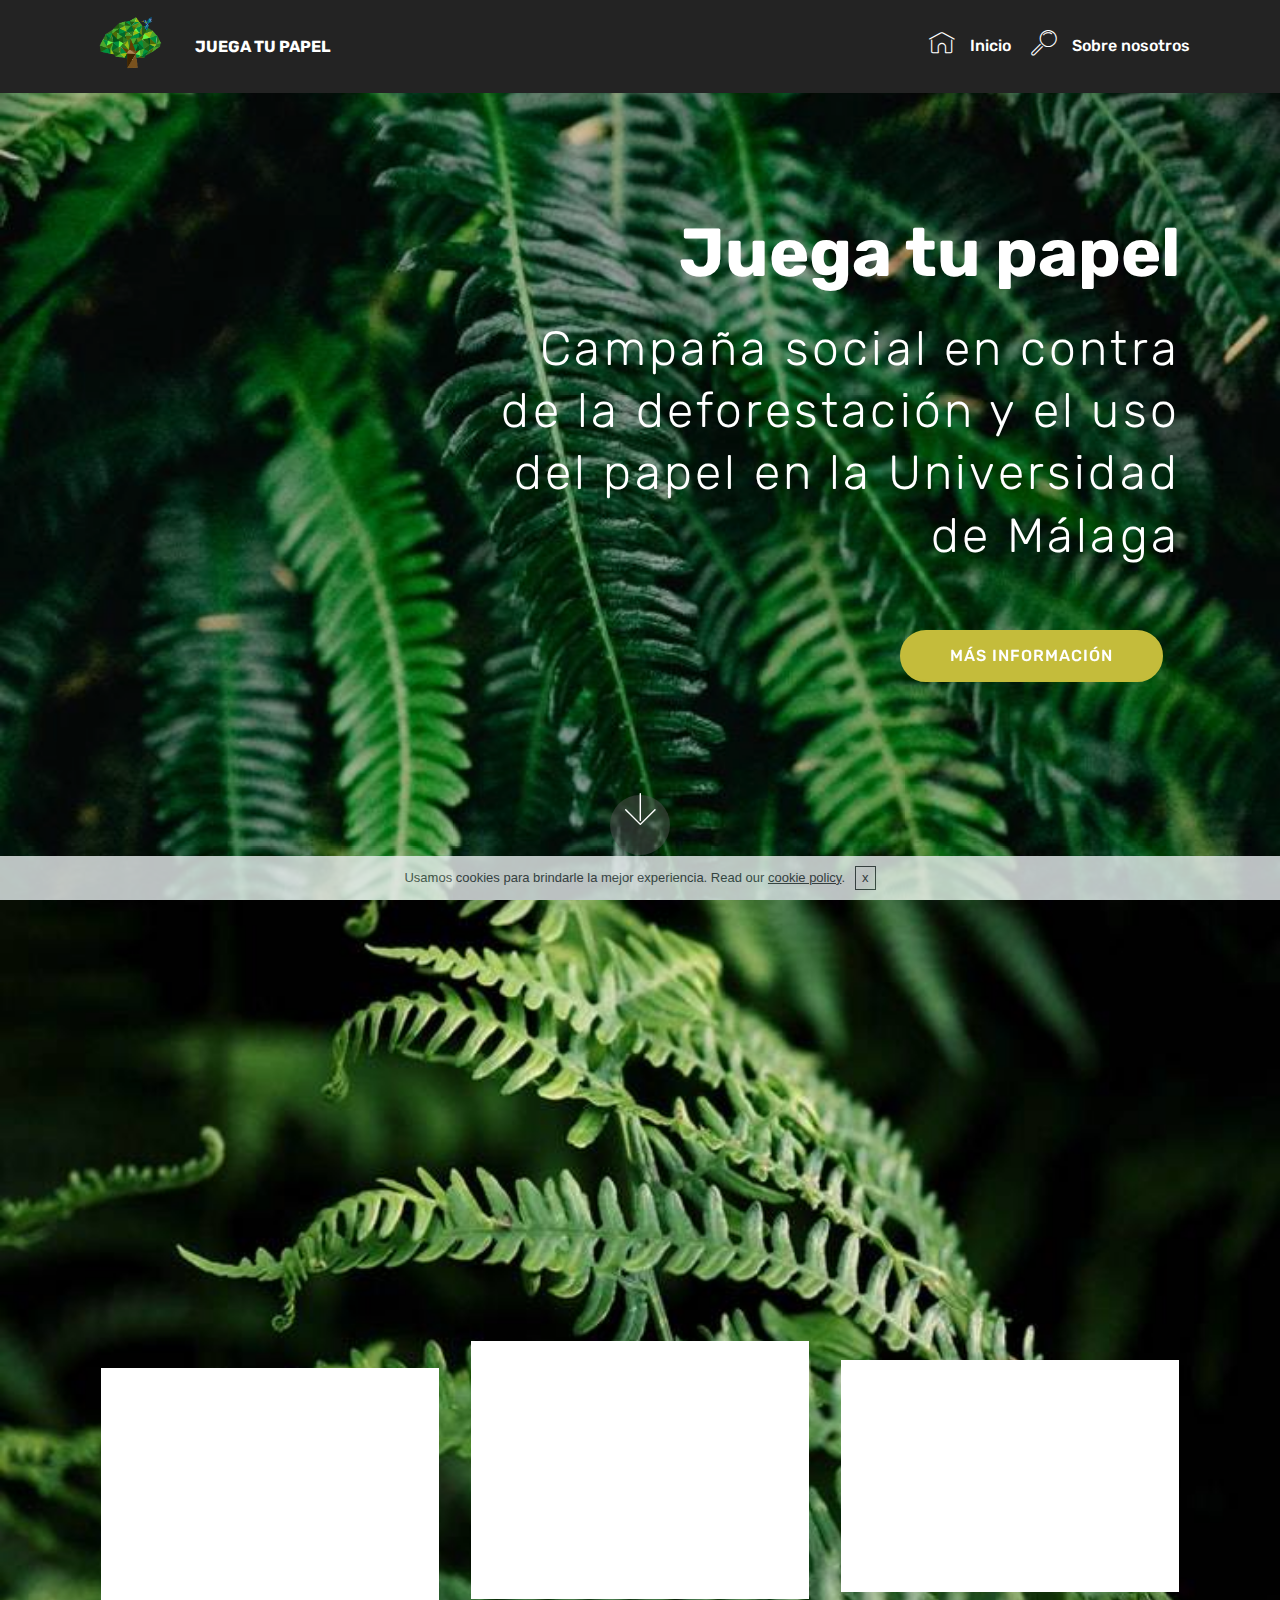
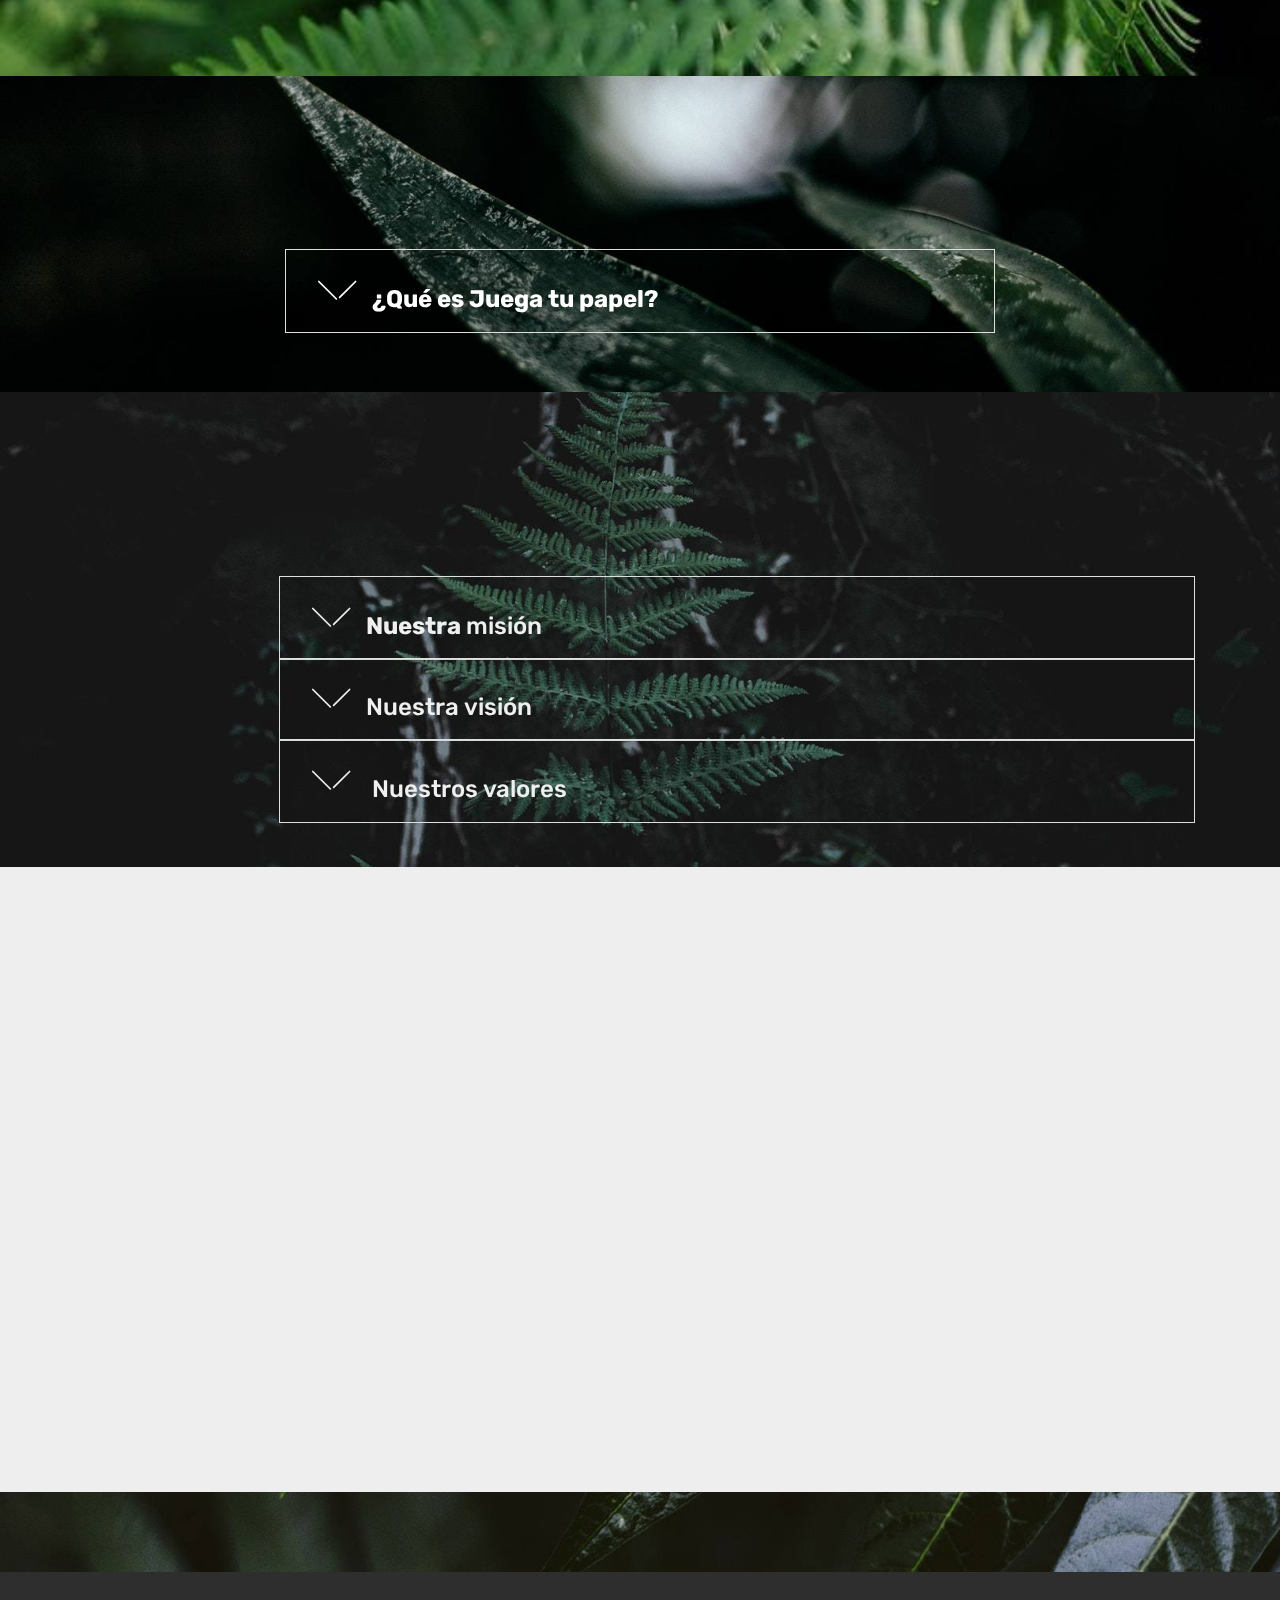
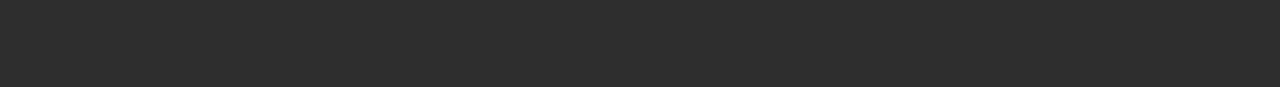
==== juegatupapel.html @ b069595f "create github pages" ====
<!DOCTYPE html>
<html >
<head>
  <!-- Site made with Mobirise Website Builder v4.5.1, https://mobirise.com -->
  <meta charset="UTF-8">
  <meta http-equiv="X-UA-Compatible" content="IE=edge">
  <meta name="generator" content="Mobirise v4.5.1, mobirise.com">
  <meta name="viewport" content="width=device-width, initial-scale=1, minimum-scale=1">
  <meta name="description" content="La organización “Juega tu papel” está compuesta por seis alumnos de la Universidad de Málaga (Irene Jurado, Catalina Fanjul, Eugenia Hernández, María Cuevas, Laura Gutiérrez y Diego Artiles). El tema nace de la investigación realizada sobre el uso del papel que existe en España y cuál es el impacto ambiental que genera en la deforestación. Nuestra campaña busca que todos los alumnos y personal docente e investigadores de la Universidad de Málaga, tenga una concienciación sobre la deforestación y el uso del papel de una manera más responsable. ">
  <title>juegatupapel.es</title>
  <link rel="stylesheet" href="assets/web/assets/mobirise-icons/mobirise-icons.css">
  <link rel="stylesheet" href="assets/tether/tether.min.css">
  <link rel="stylesheet" href="assets/soundcloud-plugin/style.css">
  <link rel="stylesheet" href="assets/bootstrap/css/bootstrap.min.css">
  <link rel="stylesheet" href="assets/bootstrap/css/bootstrap-grid.min.css">
  <link rel="stylesheet" href="assets/bootstrap/css/bootstrap-reboot.min.css">
  <link rel="stylesheet" href="assets/socicon/css/styles.css">
  <link rel="stylesheet" href="assets/animatecss/animate.min.css">
  <link rel="stylesheet" href="assets/dropdown/css/style.css">
  <link rel="stylesheet" href="https://netdna.bootstrapcdn.com/font-awesome/4.0.3/css/font-awesome.css">
  <link rel="stylesheet" href="assets/social-feed-plugin/jquery.socialfeed.css">
  <link rel="stylesheet" href="assets/social-feed-plugin/style.css">
  <link rel="stylesheet" href="assets/theme/css/style.css">
  <link rel="stylesheet" href="assets/mobirise/css/mbr-additional.css" type="text/css">
  
  
  
</head>
<body>

<!-- Google Analytics -->
<!-- Global site tag (gtag.js) - Google Analytics -->
<script async src="https://www.googletagmanager.com/gtag/js?id=UA-108739992-1"></script>
<script>
  window.dataLayer = window.dataLayer || [];
  function gtag(){dataLayer.push(arguments);}
  gtag('js', new Date());

  gtag('config', 'UA-108739992-1');
</script>
<!-- /Google Analytics -->


<section class="menu cid-qzfeSNpDKA" once="menu" id="menu1-n" data-rv-view="596">

    

    <nav class="navbar navbar-expand beta-menu navbar-dropdown align-items-center navbar-toggleable-sm">
        <button class="navbar-toggler navbar-toggler-right" type="button" data-toggle="collapse" data-target="#navbarSupportedContent" aria-controls="navbarSupportedContent" aria-expanded="false" aria-label="Toggle navigation">
            <div class="hamburger">
                <span></span>
                <span></span>
                <span></span>
                <span></span>
            </div>
        </button>
        <div class="menu-logo">
            <div class="navbar-brand">
                <span class="navbar-logo">
                    <a href="http://www.juegatupapel.es">
                         <img src="assets/images/campaa-arbol-3web-copia-5555x4166.png" alt="Juega tu papel" title="LOGOJUEGATUPAPLE" media-simple="true" style="height: 4.8rem;">
                    </a>
                </span>
                <span class="navbar-caption-wrap"><a class="navbar-caption text-white display-4" href="juegatupapel.html#header10-j">JUEGA TU PAPEL</a></span>
            </div>
        </div>
        <div class="collapse navbar-collapse" id="navbarSupportedContent">
            <ul class="navbar-nav nav-dropdown nav-right" data-app-modern-menu="true"><li class="nav-item">
                    <a class="nav-link link text-white display-4" href="index.html#header10-j">
                        <span class="mbri-home mbr-iconfont mbr-iconfont-btn"></span>
                        Inicio</a>
                </li>
                <li class="nav-item">
                    <a class="nav-link link text-white display-4" href="index.html#features18-o">
                        <span class="mbri-search mbr-iconfont mbr-iconfont-btn"></span>&nbsp;Sobre nosotros</a>
                </li></ul>
            
        </div>
    </nav>
</section>

<section class="engine"><a href="https://mobirise.co/i">build your own website</a></section><section class="header10 cid-qzf8g16WIF mbr-fullscreen mbr-parallax-background" id="header10-j" data-rv-view="593">

    

    <div class="mbr-overlay" style="opacity: 0.2; background-color: rgb(0, 0, 0);">
    </div>

    <div class="container">
        <div class="media-container-column mbr-white col-lg-8 col-md-10 ml-auto">
            <h1 class="mbr-section-title align-right mbr-bold pb-3 mbr-fonts-style display-1">
                Juega tu papel</h1>
            <h3 class="mbr-section-subtitle align-right mbr-light pb-3 mbr-fonts-style display-2">Campaña social en contra de la deforestación y el uso del papel en la Universidad de Málaga</h3>
            <p class="mbr-text align-right pb-3 mbr-fonts-style display-5"></p>
            <div class="mbr-section-btn align-right"><a class="btn btn-md btn-primary display-4" href="juegatupapel.html#features18-o">MÁS INFORMACIÓN</a></div>
        </div>
    </div>

    <div class="mbr-arrow hidden-sm-down" aria-hidden="true">
        <a href="#next">
            <i class="mbri-down mbr-iconfont"></i>
        </a>
    </div>
</section>

<section class="features18 popup-btn-cards cid-qzfjo5IA28" id="features18-o" data-rv-view="598">

    

    
    <div class="container">
        <h2 class="mbr-section-title pb-3 align-center mbr-fonts-style display-2"><strong>
            Sobre nosotros</strong></h2>
        <h3 class="mbr-section-subtitle display-5 align-center mbr-fonts-style mbr-light"><strong>
            Queremos que nos conozcas</strong></h3>
        <div class="media-container-row pt-5 ">
            <div class="card p-3 col-12 col-md-6 col-lg-4">
                <div class="card-wrapper ">
                    <div class="card-img">
                        <div class="mbr-overlay"></div>
                        <div class="mbr-section-btn text-center"><a href="index.html#toggle1-z" class="btn btn-primary display-4">
                                Juega tu papel</a></div>
                        <img src="assets/images/textura-rugosa2-1333x1000.jpg" alt="Mobirise" title="" media-simple="true">
                    </div>
                    <div class="card-box">
                        <h4 class="card-title mbr-fonts-style display-7"><strong>
                            Sobre nosotros</strong></h4>
                        <p class="mbr-text mbr-fonts-style align-left display-7">&nbsp;El tema nace de la investigación realizada sobre el uso del papel que existe en España y cuál es el impacto ambiental que genera en la deforestación.
                        </p>
                    </div>
                </div>
            </div>
            <div class="card p-3 col-12 col-md-6 col-lg-4">
                <div class="card-wrapper">
                    <div class="card-img">
                        <div class="mbr-overlay"></div>
                        <div class="mbr-section-btn text-center"><a href="index.html#accordion2-y" class="btn btn-primary display-4">
                                NUESTRA<br>MISIÓN, VISION Y VALORES<br></a></div>
                        <img src="assets/images/28933259-textura-de-la-corteza-de-rbol-muerto-foto-de-archivo-1300x870.jpg" alt="Mobirise" title="" media-simple="true">
                    </div>
                    <div class="card-box">
                        <h4 class="card-title mbr-fonts-style display-7"><strong>Identidad corporativa</strong></h4>
                        <p class="mbr-text mbr-fonts-style display-7">
                           Nuestros objetivo es concienciar sobre un uso responsable del papel. Dando a conocer en la Universidad de Málaga, la deforestación que existe en el mundo y cuál es el impacto ambiental que genera.<br></p>
                    </div>
                </div>
            </div>

            <div class="card p-3 col-12 col-md-6 col-lg-4">
                <div class="card-wrapper">
                    <div class="card-img">
                        <div class="mbr-overlay"></div>
                        <div class="mbr-section-btn text-center"><a href="index.html#form1-r" class="btn btn-primary display-4">TU TAMBIÉN PUEDES AYUDARNOS</a></div>
                        <img src="assets/images/textura-rugosa3-3006x2180.jpg" alt="Mobirise" title="" media-simple="true">
                    </div>
                    <div class="card-box">
                        <h4 class="card-title mbr-fonts-style display-7"><strong>
                            Contacto</strong></h4>
                        <p class="mbr-text mbr-fonts-style display-7">
                            Puedes ayudarnos, rellenando el formulario y planteándonos sus sugerencias. <br>¡Entre todos, podemos conseguir un mundo más sostenible!</p>
                    </div>
                </div>
            </div>

            
        </div>
    </div>
</section>

<section class="toggle1 cid-qzfAFEqA02" id="toggle1-z" data-rv-view="601">

    

    
        <div class="container">
            <div class="media-container-row">
                <div class="col-12 col-md-8">
                    <div class="section-head text-center space30">
                       <h2 class="mbr-section-title pb-5 mbr-fonts-style display-2"><strong>Sobre nosotros</strong></h2>
                    </div>
                    <div class="clearfix"></div>
                    <div id="bootstrap-toggle" class="toggle-panel accordionStyles tab-content">
                        <div class="card">
                            <div class="card-header" role="tab" id="headingOne">
                                <a role="button" class="collapsed panel-title text-black" data-toggle="collapse" data-parent="#accordion" data-core="" href="#collapse1_4" aria-expanded="false" aria-controls="collapse1">
                                    <h4 class="mbr-fonts-style display-5">
                                        <span class="sign mbr-iconfont mbri-arrow-down inactive"></span><strong>¿Qué es Juega tu papel?</strong></h4>
                                </a>
                            </div>
                            <div id="collapse1_4" class="panel-collapse noScroll collapse" role="tabpanel" aria-labelledby="headingOne">
                                <div class="panel-body p-4">
                                    <p class="mbr-fonts-style panel-text display-7"><strong>Para hablar de un uso responsable del papel, hay que tener en cuenta cuántos son los números de árboles que son deforestados, no solo en España, sino en todo el mundo. Según un artículo de Greenpeace, España se sitúa en el sexto puesto del uso de papel de la Unión Europea, con un total de 132 fábricas de papel y 15 de celulosa. En España se consume una media de 5.858.000 m3 de madera, un total de 1.894.000 toneladas de papel, lo que supuso en ese año un aumento del 8,9% del consumo, respecto al año anterior. La materia prima proviene el 17% de bosques vírgenes, el 54% de bosques secundarios y el 29 % de plantaciones forestales. &nbsp;</strong><br><br><strong>La organización “Juega tu papel” está compuesta por seis alumnos de la Universidad de Málaga. El tema nace de la investigación realizada sobre el uso del papel que existe en España y cuál es el impacto ambiental que genera en la deforestación. Nuestra campaña busca que todos los alumnos y personal docente e investigadores de la Universidad de Málaga, tenga una concienciación sobre la deforestación y el uso del papel de una manera más responsable.</strong><br> </p>
                                </div>
                            </div>
                        </div>
                        
                        
                        
                        
                        
                    </div>
                </div>
            </div>
        </div>
</section>

<section class="accordion2 cid-qzfxpFrn7O" id="accordion2-y" data-rv-view="604">

    


    
    <div class="container">
        <div class="media-container-row pt-5">
            <div class="accordion-content">
                <h2 class="mbr-section-title align-center pb-3 mbr-fonts-style display-2">
                        <strong><a href="index.html#features18-o" class="text-white">Identidad corporativa</a></strong></h2>
                
                <div id="bootstrap-accordion_5" class="panel-group accordionStyles accordion pt-5 mt-3" role="tablist" aria-multiselectable="true">
                        <div class="card">
                            <div class="card-header" role="tab" id="headingOne">
                                <a role="button" class="collapsed panel-title text-black" data-toggle="collapse" data-parent="#bootstrap-accordion_5" data-core="" href="#collapse1_5" aria-expanded="false" aria-controls="collapse1">
                                    <h4 class="mbr-fonts-style display-5">
                                        <span class="sign mbr-iconfont mbri-arrow-down inactive"></span><strong>Nuestra </strong>misión</h4>
                                </a>
                            </div>
                            <div id="collapse1_5" class="panel-collapse noScroll collapse" role="tabpanel" aria-labelledby="headingOne">
                                <div class="panel-body p-4">
                                    <p class="mbr-fonts-style panel-text display-7"><strong>
                                       Nuestra misión dar a conocer en la Universidad de Málaga cuál es el impacto ambiental que genera un uso irresponsable del papel.</strong></p>
                                </div>
                            </div>
                        </div>
                
                        <div class="card">
                            <div class="card-header" role="tab" id="headingTwo">
                                <a role="button" class="collapsed panel-title text-black" data-toggle="collapse" data-parent="#bootstrap-accordion_5" data-core="" href="#collapse2_5" aria-expanded="false" aria-controls="collapse2">
                                    <h4 class="mbr-fonts-style mbr-fonts-style display-5">
                                        <span class="sign mbr-iconfont mbri-arrow-down inactive"></span>Nuestra visión</h4>
                                </a>
                                
                            </div>
                            <div id="collapse2_5" class="panel-collapse noScroll collapse" role="tabpanel" aria-labelledby="headingTwo">
                                <div class="panel-body p-4">
                                    <p class="mbr-fonts-style panel-text display-7"></p>
                                </div>
                            </div>
                        </div>
                
                        <div class="card">
                            <div class="card-header" role="tab" id="headingThree">
                                <a role="button" class="collapsed panel-title text-black" data-toggle="collapse" data-parent="#bootstrap-accordion_5" data-core="" href="#collapse3_5" aria-expanded="false" aria-controls="collapse3">
                                    <h4 class="mbr-fonts-style display-5">
                                        <span class="sign mbr-iconfont mbri-arrow-down inactive"></span> Nuestros valores</h4>
                                </a>
                            </div>
                            <div id="collapse3_5" class="panel-collapse noScroll collapse" role="tabpanel" aria-labelledby="headingThree">
                                <div class="panel-body p-4">
                                    <p class="mbr-fonts-style panel-text display-7">* Responsabilidad social<br>* Constancia<br>* Dedicación<br>* Compañerismo<br><br></p>
                                </div>
                            </div>
                        </div>
                
                        
                
                        
                
                        
                </div>
            </div>
            <div class="mbr-figure" style="width: 20%;">
                    <img src="assets/images/nada-5555x4166.png" alt="Mobirise" title="" media-simple="true">
            </div>
        </div>
    </div>
</section>

<section class="mbr-section form1 cid-qzfspAYK10 mbr-parallax-background" id="form1-r" data-rv-view="607">

    

    
    <div class="container">
        <div class="row justify-content-center">
            <div class="title col-12 col-lg-8">
                <h2 class="mbr-section-title align-center pb-3 mbr-fonts-style display-2"><strong>Formulario de contacto</strong></h2>
                <h3 class="mbr-section-subtitle align-center mbr-light pb-3 mbr-fonts-style display-5">¡ Nos interesa tu opinión !</h3>
            </div>
        </div>
    </div>
    <div class="container">
        <div class="row justify-content-center">
            <div class="media-container-column col-lg-8" data-form-type="formoid">
                    <div data-form-alert="" hidden="">¡ Gracias por hacer de este, un mundo mejor !</div>
            
                    <form class="mbr-form" action="https://mobirise.com/" method="post" data-form-title="Mobirise Form"><input type="hidden" data-form-email="true" value="C61wtGQykdRAenaC2F31HR5hlunZN2y2g2YhI5rvqsF5OcjwZI4yY1P8KN4jZIiZi0+KXLPW0uCCTeKYkm/1NxS9x9u/OLIkbRYzzD7kLrkQzm7hj6cPjjPeLPVv6iPu">
                        <div class="row row-sm-offset">
                            <div class="col-md-4 multi-horizontal" data-for="name">
                                <div class="form-group">
                                    <label class="form-control-label mbr-fonts-style display-7" for="name-form1-r">Nombre y apeliidos</label>
                                    <input type="text" class="form-control" name="name" data-form-field="Name" required="" id="name-form1-r">
                                </div>
                            </div>
                            <div class="col-md-4 multi-horizontal" data-for="email">
                                <div class="form-group">
                                    <label class="form-control-label mbr-fonts-style display-7" for="email-form1-r">Email</label>
                                    <input type="email" class="form-control" name="email" data-form-field="Email" required="" id="email-form1-r">
                                </div>
                            </div>
                            <div class="col-md-4 multi-horizontal" data-for="phone">
                                <div class="form-group">
                                    <label class="form-control-label mbr-fonts-style display-7" for="phone-form1-r">Teléfono</label>
                                    <input type="tel" class="form-control" name="phone" data-form-field="Phone" id="phone-form1-r">
                                </div>
                            </div>
                        </div>
                        <div class="form-group" data-for="message">
                            <label class="form-control-label mbr-fonts-style display-7" for="message-form1-r">Cuéntanos el motivo</label>
                            <textarea type="text" class="form-control" name="message" rows="7" data-form-field="Message" id="message-form1-r"></textarea>
                        </div>
            
                        <span class="input-group-btn">
                            <button href="" type="submit" class="btn btn-primary btn-form display-4">SEND FORM</button>
                        </span>
                    </form>
            </div>
        </div>
    </div>
</section>

<section class="mbr-social-feed loading" id="feed-1b" data-facebook="" data-twitter="juega_tupapel" data-google="" data-posts="3" data-youtube="" data-rv-view="512" style="background-image: url(assets/images/mbr-5-1620x1080.jpg); padding-top: 40px; padding-bottom: 40px;">
    
    <img class="social-feed-container-loading" alt="" src="assets/images/loading.svg">
    <div class="social-feed-container">
    </div>
</section>

<section once="" class="cid-qCykEDjeM5" id="footer7-1c" data-rv-view="610">

    

    

    <div class="container">
        <div class="media-container-row align-center mbr-white">
            
            <div class="row social-row">
                <div class="social-list align-right pb-2">
                    
                    
                    
                    
                    
                    
                <div class="soc-item">
                        <a href="https://twitter.com/juega_tupapel" target="_blank">
                            <span class="mbr-iconfont mbr-iconfont-social socicon-twitter socicon" media-simple="true"></span>
                        </a>
                    </div><div class="soc-item">
                        <a href="https://www.facebook.com/Juega-tu-papel-1725590517515945/?ref=bookmarks" target="_blank">
                            <span class="mbr-iconfont mbr-iconfont-social socicon-facebook socicon" media-simple="true"></span>
                        </a>
                    </div><div class="soc-item">
                        <a href="https://www.youtube.com/channel/UCe6RvH2XJ4v18eHfkCSSA6A/about?view_as=subscriber" target="_blank">
                            <span class="mbr-iconfont mbr-iconfont-social socicon-youtube socicon" media-simple="true"></span>
                        </a>
                    </div><div class="soc-item">
                        <a href="https://instagram.com/juegatupapel" target="_blank">
                            <span class="mbr-iconfont mbr-iconfont-social socicon-instagram socicon" media-simple="true"></span>
                        </a>
                    </div><div class="soc-item">
                        <a href="https://plus.google.com/u/2/101848965188028318322" target="_blank">
                            <span class="mbr-iconfont mbr-iconfont-social socicon-googleplus socicon" media-simple="true"></span>
                        </a>
                    </div></div>
            </div>
            <div class="row row-copirayt">
                <p class="mbr-text mb-0 mbr-fonts-style mbr-white align-center display-7">© Copyright 2017 Juega tu papel - All Rights Reserved</p>
            </div>
        </div>
    </div>
</section>


  <script src="assets/web/assets/jquery/jquery.min.js"></script>
  <script src="assets/popper/popper.min.js"></script>
  <script src="assets/tether/tether.min.js"></script>
  <script src="assets/bootstrap/js/bootstrap.min.js"></script>
  <script src="assets/cookies-alert-plugin/cookies-alert-core.js"></script>
  <script src="assets/cookies-alert-plugin/cookies-alert-script.js"></script>
  <script src="assets/smoothscroll/smooth-scroll.js"></script>
  <script src="assets/viewportchecker/jquery.viewportchecker.js"></script>
  <script src="assets/dropdown/js/script.min.js"></script>
  <script src="assets/touchswipe/jquery.touch-swipe.min.js"></script>
  <script src="assets/parallax/jarallax.min.js"></script>
  <script src="assets/social-feed-plugin/codebird.min.js"></script>
  <script src="assets/social-feed-plugin/moment.js"></script>
  <script src="assets/social-feed-plugin/en-gb.js"></script>
  <script src="assets/social-feed-plugin/doT.js"></script>
  <script src="assets/social-feed-plugin/jquery.socialfeed.js"></script>
  <script src="assets/social-feed-plugin/main.js"></script>
  <script src="assets/theme/js/script.js"></script>
  <script src="assets/formoid/formoid.min.js"></script>
  
  
 <div id="scrollToTop" class="scrollToTop mbr-arrow-up"><a style="text-align: center;"><i></i></a></div>
    <input name="animation" type="hidden">
  <input name="cookieData" type="hidden" data-cookie-text="Usamos cookies para brindarle la mejor experiencia. Read our <a href='privacy.html'>cookie policy</a>.">
  </body>
</html>
---- assets/web/assets/mobirise-icons/mobirise-icons.css ----
@font-face {
  font-family: 'MobiriseIcons';
  src:  url('mobirise-icons.eot?spat4u');
  src:  url('mobirise-icons.eot?spat4u#iefix') format('embedded-opentype'),
    url('mobirise-icons.ttf?spat4u') format('truetype'),
    url('mobirise-icons.woff?spat4u') format('woff'),
    url('mobirise-icons.svg?spat4u#MobiriseIcons') format('svg');
  font-weight: normal;
  font-style: normal;
}

[class^="mbri-"], [class*=" mbri-"] {
  /* use !important to prevent issues with browser extensions that change fonts */
  font-family: MobiriseIcons !important;
  speak: none;
  font-style: normal;
  font-weight: normal;
  font-variant: normal;
  text-transform: none;
  line-height: 1;

  /* Better Font Rendering =========== */
  -webkit-font-smoothing: antialiased;
  -moz-osx-font-smoothing: grayscale;
}

.mbri-add-submenu:before {
  content: "\e900";
}
.mbri-alert:before {
  content: "\e901";
}
.mbri-align-center:before {
  content: "\e902";
}
.mbri-align-justify:before {
  content: "\e903";
}
.mbri-align-left:before {
  content: "\e904";
}
.mbri-align-right:before {
  content: "\e905";
}
.mbri-android:before {
  content: "\e906";
}
.mbri-apple:before {
  content: "\e907";
}
.mbri-arrow-down:before {
  content: "\e908";
}
.mbri-arrow-next:before {
  content: "\e909";
}
.mbri-arrow-prev:before {
  content: "\e90a";
}
.mbri-arrow-up:before {
  content: "\e90b";
}
.mbri-bold:before {
  content: "\e90c";
}
.mbri-bookmark:before {
  content: "\e90d";
}
.mbri-bootstrap:before {
  content: "\e90e";
}
.mbri-briefcase:before {
  content: "\e90f";
}
.mbri-browse:before {
  content: "\e910";
}
.mbri-bulleted-list:before {
  content: "\e911";
}
.mbri-calendar:before {
  content: "\e912";
}
.mbri-camera:before {
  content: "\e913";
}
.mbri-cart-add:before {
  content: "\e914";
}
.mbri-cart-full:before {
  content: "\e915";
}
.mbri-cash:before {
  content: "\e916";
}
.mbri-change-style:before {
  content: "\e917";
}
.mbri-chat:before {
  content: "\e918";
}
.mbri-clock:before {
  content: "\e919";
}
.mbri-close:before {
  content: "\e91a";
}
.mbri-cloud:before {
  content: "\e91b";
}
.mbri-code:before {
  content: "\e91c";
}
.mbri-contact-form:before {
  content: "\e91d";
}
.mbri-credit-card:before {
  content: "\e91e";
}
.mbri-cursor-click:before {
  content: "\e91f";
}
.mbri-cust-feedback:before {
  content: "\e920";
}
.mbri-database:before {
  content: "\e921";
}
.mbri-delivery:before {
  content: "\e922";
}
.mbri-desktop:before {
  content: "\e923";
}
.mbri-devices:before {
  content: "\e924";
}
.mbri-down:before {
  content: "\e925";
}
.mbri-download:before {
  content: "\e989";
}
.mbri-drag-n-drop:before {
  content: "\e927";
}
.mbri-drag-n-drop2:before {
  content: "\e928";
}
.mbri-edit:before {
  content: "\e929";
}
.mbri-edit2:before {
  content: "\e92a";
}
.mbri-error:before {
  content: "\e92b";
}
.mbri-extension:before {
  content: "\e92c";
}
.mbri-features:before {
  content: "\e92d";
}
.mbri-file:before {
  content: "\e92e";
}
.mbri-flag:before {
  content: "\e92f";
}
.mbri-folder:before {
  content: "\e930";
}
.mbri-gift:before {
  content: "\e931";
}
.mbri-github:before {
  content: "\e932";
}
.mbri-globe:before {
  content: "\e933";
}
.mbri-globe-2:before {
  content: "\e934";
}
.mbri-growing-chart:before {
  content: "\e935";
}
.mbri-hearth:before {
  content: "\e936";
}
.mbri-help:before {
  content: "\e937";
}
.mbri-home:before {
  content: "\e938";
}
.mbri-hot-cup:before {
  content: "\e939";
}
.mbri-idea:before {
  content: "\e93a";
}
.mbri-image-gallery:before {
  content: "\e93b";
}
.mbri-image-slider:before {
  content: "\e93c";
}
.mbri-info:before {
  content: "\e93d";
}
.mbri-italic:before {
  content: "\e93e";
}
.mbri-key:before {
  content: "\e93f";
}
.mbri-laptop:before {
  content: "\e940";
}
.mbri-layers:before {
  content: "\e941";
}
.mbri-left-right:before {
  content: "\e942";
}
.mbri-left:before {
  content: "\e943";
}
.mbri-letter:before {
  content: "\e944";
}
.mbri-like:before {
  content: "\e945";
}
.mbri-link:before {
  content: "\e946";
}
.mbri-lock:before {
  content: "\e947";
}
.mbri-login:before {
  content: "\e948";
}
.mbri-logout:before {
  content: "\e949";
}
.mbri-magic-stick:before {
  content: "\e94a";
}
.mbri-map-pin:before {
  content: "\e94b";
}
.mbri-menu:before {
  content: "\e94c";
}
.mbri-mobile:before {
  content: "\e94d";
}
.mbri-mobile2:before {
  content: "\e94e";
}
.mbri-mobirise:before {
  content: "\e94f";
}
.mbri-more-horizontal:before {
  content: "\e950";
}
.mbri-more-vertical:before {
  content: "\e951";
}
.mbri-music:before {
  content: "\e952";
}
.mbri-new-file:before {
  content: "\e953";
}
.mbri-numbered-list:before {
  content: "\e954";
}
.mbri-opened-folder:before {
  content: "\e955";
}
.mbri-pages:before {
  content: "\e956";
}
.mbri-paper-plane:before {
  content: "\e957";
}
.mbri-paperclip:before {
  content: "\e958";
}
.mbri-photo:before {
  content: "\e959";
}
.mbri-photos:before {
  content: "\e95a";
}
.mbri-pin:before {
  content: "\e95b";
}
.mbri-play:before {
  content: "\e95c";
}
.mbri-plus:before {
  content: "\e95d";
}
.mbri-preview:before {
  content: "\e95e";
}
.mbri-print:before {
  content: "\e95f";
}
.mbri-protect:before {
  content: "\e960";
}
.mbri-question:before {
  content: "\e961";
}
.mbri-quote-left:before {
  content: "\e962";
}
.mbri-quote-right:before {
  content: "\e963";
}
.mbri-refresh:before {
  content: "\e964";
}
.mbri-responsive:before {
  content: "\e965";
}
.mbri-right:before {
  content: "\e966";
}
.mbri-rocket:before {
  content: "\e967";
}
.mbri-sad-face:before {
  content: "\e968";
}
.mbri-sale:before {
  content: "\e969";
}
.mbri-save:before {
  content: "\e96a";
}
.mbri-search:before {
  content: "\e96b";
}
.mbri-setting:before {
  content: "\e96c";
}
.mbri-setting2:before {
  content: "\e96d";
}
.mbri-setting3:before {
  content: "\e96e";
}
.mbri-share:before {
  content: "\e96f";
}
.mbri-shopping-bag:before {
  content: "\e970";
}
.mbri-shopping-basket:before {
  content: "\e971";
}
.mbri-shopping-cart:before {
  content: "\e972";
}
.mbri-sites:before {
  content: "\e973";
}
.mbri-smile-face:before {
  content: "\e974";
}
.mbri-speed:before {
  content: "\e975";
}
.mbri-star:before {
  content: "\e976";
}
.mbri-success:before {
  content: "\e977";
}
.mbri-sun:before {
  content: "\e978";
}
.mbri-sun2:before {
  content: "\e979";
}
.mbri-tablet:before {
  content: "\e97a";
}
.mbri-tablet-vertical:before {
  content: "\e97b";
}
.mbri-target:before {
  content: "\e97c";
}
.mbri-timer:before {
  content: "\e97d";
}
.mbri-to-ftp:before {
  content: "\e97e";
}
.mbri-to-local-drive:before {
  content: "\e97f";
}
.mbri-touch-swipe:before {
  content: "\e980";
}
.mbri-touch:before {
  content: "\e981";
}
.mbri-trash:before {
  content: "\e982";
}
.mbri-underline:before {
  content: "\e983";
}
.mbri-unlink:before {
  content: "\e984";
}
.mbri-unlock:before {
  content: "\e985";
}
.mbri-up-down:before {
  content: "\e986";
}
.mbri-up:before {
  content: "\e987";
}
.mbri-update:before {
  content: "\e988";
}
.mbri-upload:before {
 content: "\e926"; 
}
.mbri-user:before {
  content: "\e98a";
}
.mbri-user2:before {
  content: "\e98b";
}
.mbri-users:before {
  content: "\e98c";
}
.mbri-video:before {
  content: "\e98d";
}
.mbri-video-play:before {
  content: "\e98e";
}
.mbri-watch:before {
  content: "\e98f";
}
.mbri-website-theme:before {
  content: "\e990";
}
.mbri-wifi:before {
  content: "\e991";
}
.mbri-windows:before {
  content: "\e992";
}
.mbri-zoom-out:before {
  content: "\e993";
}
.mbri-redo:before {
  content: "\e994";
}
.mbri-undo:before {
  content: "\e995";
}
---- assets/soundcloud-plugin/style.css ----
.addons-container {
  position: relative;
  margin-left: auto;
  margin-right: auto;
  padding-right: 15px;
  padding-left: 15px; }
  @media (min-width: 576px) {
    .addons-container {
      padding-right: 15px;
      padding-left: 15px; } }
  @media (min-width: 768px) {
    .addons-container {
      padding-right: 15px;
      padding-left: 15px; } }
  @media (min-width: 992px) {
    .addons-container {
      padding-right: 15px;
      padding-left: 15px; } }
  @media (min-width: 1200px) {
    .addons-container {
      padding-right: 15px;
      padding-left: 15px; } }
  @media (min-width: 576px) {
    .addons-container {
      width: 540px;
      max-width: 100%; } }
  @media (min-width: 768px) {
    .addons-container {
      width: 720px;
      max-width: 100%; } }
  @media (min-width: 992px) {
    .addons-container {
      width: 960px;
      max-width: 100%; } }
  @media (min-width: 1200px) {
    .addons-container {
      width: 1140px;
      max-width: 100%; } }

.addons-container-inner{
    position: relative;
    width: 100%;
    min-height: 1px;
    padding-right: 15px;
    padding-left: 15px;
}
@media (min-width: 567px) {
    .addons-container-inner{
        -ms-flex: 0 0 66.666667%;
        flex: 0 0 66.666667%;
        max-width: 66.666667%;
    }
}
.addons-row{
    display: flex;
    justify-content:center;
}
---- assets/socicon/css/styles.css ----
@charset "UTF-8";

@font-face {
  font-family: "socicon";
  src:url("../fonts/socicon.eot");
  src:url("../fonts/socicon.eot?#iefix") format("embedded-opentype"),
    url("../fonts/socicon.woff") format("woff"),
    url("../fonts/socicon.ttf") format("truetype"),
    url("../fonts/socicon.svg#socicon") format("svg");
  font-weight: normal;
  font-style: normal;

}

[data-icon]:before {
  font-family: "socicon" !important;
  content: attr(data-icon);
  font-style: normal !important;
  font-weight: normal !important;
  font-variant: normal !important;
  text-transform: none !important;
  speak: none;
  line-height: 1;
  -webkit-font-smoothing: antialiased;
  -moz-osx-font-smoothing: grayscale;
}

[class^="socicon-"]:before,
[class*=" socicon-"]:before {
  font-family: "socicon" !important;
  font-style: normal !important;
  font-weight: normal !important;
  font-variant: normal !important;
  text-transform: none !important;
  speak: none;
  line-height: 1;
  -webkit-font-smoothing: antialiased;
  -moz-osx-font-smoothing: grayscale;
}

.socicon-modelmayhem:before {
  content: "\e000";
}
.socicon-mixcloud:before {
  content: "\e001";
}
.socicon-drupal:before {
  content: "\e002";
}
.socicon-swarm:before {
  content: "\e003";
}
.socicon-istock:before {
  content: "\e004";
}
.socicon-yammer:before {
  content: "\e005";
}
.socicon-ello:before {
  content: "\e006";
}
.socicon-stackoverflow:before {
  content: "\e007";
}
.socicon-persona:before {
  content: "\e008";
}
.socicon-triplej:before {
  content: "\e009";
}
.socicon-houzz:before {
  content: "\e00a";
}
.socicon-rss:before {
  content: "\e00b";
}
.socicon-paypal:before {
  content: "\e00c";
}
.socicon-odnoklassniki:before {
  content: "\e00d";
}
.socicon-airbnb:before {
  content: "\e00e";
}
.socicon-periscope:before {
  content: "\e00f";
}
.socicon-outlook:before {
  content: "\e010";
}
.socicon-coderwall:before {
  content: "\e011";
}
.socicon-tripadvisor:before {
  content: "\e012";
}
.socicon-appnet:before {
  content: "\e013";
}
.socicon-goodreads:before {
  content: "\e014";
}
.socicon-tripit:before {
  content: "\e015";
}
.socicon-lanyrd:before {
  content: "\e016";
}
.socicon-slideshare:before {
  content: "\e017";
}
.socicon-buffer:before {
  content: "\e018";
}
.socicon-disqus:before {
  content: "\e019";
}
.socicon-vkontakte:before {
  content: "\e01a";
}
.socicon-whatsapp:before {
  content: "\e01b";
}
.socicon-patreon:before {
  content: "\e01c";
}
.socicon-storehouse:before {
  content: "\e01d";
}
.socicon-pocket:before {
  content: "\e01e";
}
.socicon-mail:before {
  content: "\e01f";
}
.socicon-blogger:before {
  content: "\e020";
}
.socicon-technorati:before {
  content: "\e021";
}
.socicon-reddit:before {
  content: "\e022";
}
.socicon-dribbble:before {
  content: "\e023";
}
.socicon-stumbleupon:before {
  content: "\e024";
}
.socicon-digg:before {
  content: "\e025";
}
.socicon-envato:before {
  content: "\e026";
}
.socicon-behance:before {
  content: "\e027";
}
.socicon-delicious:before {
  content: "\e028";
}
.socicon-deviantart:before {
  content: "\e029";
}
.socicon-forrst:before {
  content: "\e02a";
}
.socicon-play:before {
  content: "\e02b";
}
.socicon-zerply:before {
  content: "\e02c";
}
.socicon-wikipedia:before {
  content: "\e02d";
}
.socicon-apple:before {
  content: "\e02e";
}
.socicon-flattr:before {
  content: "\e02f";
}
.socicon-github:before {
  content: "\e030";
}
.socicon-renren:before {
  content: "\e031";
}
.socicon-friendfeed:before {
  content: "\e032";
}
.socicon-newsvine:before {
  content: "\e033";
}
.socicon-identica:before {
  content: "\e034";
}
.socicon-bebo:before {
  content: "\e035";
}
.socicon-zynga:before {
  content: "\e036";
}
.socicon-steam:before {
  content: "\e037";
}
.socicon-xbox:before {
  content: "\e038";
}
.socicon-windows:before {
  content: "\e039";
}
.socicon-qq:before {
  content: "\e03a";
}
.socicon-douban:before {
  content: "\e03b";
}
.socicon-meetup:before {
  content: "\e03c";
}
.socicon-playstation:before {
  content: "\e03d";
}
.socicon-android:before {
  content: "\e03e";
}
.socicon-snapchat:before {
  content: "\e03f";
}
.socicon-twitter:before {
  content: "\e040";
}
.socicon-facebook:before {
  content: "\e041";
}
.socicon-googleplus:before {
  content: "\e042";
}
.socicon-pinterest:before {
  content: "\e043";
}
.socicon-foursquare:before {
  content: "\e044";
}
.socicon-yahoo:before {
  content: "\e045";
}
.socicon-skype:before {
  content: "\e046";
}
.socicon-yelp:before {
  content: "\e047";
}
.socicon-feedburner:before {
  content: "\e048";
}
.socicon-linkedin:before {
  content: "\e049";
}
.socicon-viadeo:before {
  content: "\e04a";
}
.socicon-xing:before {
  content: "\e04b";
}
.socicon-myspace:before {
  content: "\e04c";
}
.socicon-soundcloud:before {
  content: "\e04d";
}
.socicon-spotify:before {
  content: "\e04e";
}
.socicon-grooveshark:before {
  content: "\e04f";
}
.socicon-lastfm:before {
  content: "\e050";
}
.socicon-youtube:before {
  content: "\e051";
}
.socicon-vimeo:before {
  content: "\e052";
}
.socicon-dailymotion:before {
  content: "\e053";
}
.socicon-vine:before {
  content: "\e054";
}
.socicon-flickr:before {
  content: "\e055";
}
.socicon-500px:before {
  content: "\e056";
}
.socicon-wordpress:before {
  content: "\e058";
}
.socicon-tumblr:before {
  content: "\e059";
}
.socicon-twitch:before {
  content: "\e05a";
}
.socicon-8tracks:before {
  content: "\e05b";
}
.socicon-amazon:before {
  content: "\e05c";
}
.socicon-icq:before {
  content: "\e05d";
}
.socicon-smugmug:before {
  content: "\e05e";
}
.socicon-ravelry:before {
  content: "\e05f";
}
.socicon-weibo:before {
  content: "\e060";
}
.socicon-baidu:before {
  content: "\e061";
}
.socicon-angellist:before {
  content: "\e062";
}
.socicon-ebay:before {
  content: "\e063";
}
.socicon-imdb:before {
  content: "\e064";
}
.socicon-stayfriends:before {
  content: "\e065";
}
.socicon-residentadvisor:before {
  content: "\e066";
}
.socicon-google:before {
  content: "\e067";
}
.socicon-yandex:before {
  content: "\e068";
}
.socicon-sharethis:before {
  content: "\e069";
}
.socicon-bandcamp:before {
  content: "\e06a";
}
.socicon-itunes:before {
  content: "\e06b";
}
.socicon-deezer:before {
  content: "\e06c";
}
.socicon-telegram:before {
  content: "\e06e";
}
.socicon-openid:before {
  content: "\e06f";
}
.socicon-amplement:before {
  content: "\e070";
}
.socicon-viber:before {
  content: "\e071";
}
.socicon-zomato:before {
  content: "\e072";
}
.socicon-draugiem:before {
  content: "\e074";
}
.socicon-endomodo:before {
  content: "\e075";
}
.socicon-filmweb:before {
  content: "\e076";
}
.socicon-stackexchange:before {
  content: "\e077";
}
.socicon-wykop:before {
  content: "\e078";
}
.socicon-teamspeak:before {
  content: "\e079";
}
.socicon-teamviewer:before {
  content: "\e07a";
}
.socicon-ventrilo:before {
  content: "\e07b";
}
.socicon-younow:before {
  content: "\e07c";
}
.socicon-raidcall:before {
  content: "\e07d";
}
.socicon-mumble:before {
  content: "\e07e";
}
.socicon-medium:before {
  content: "\e06d";
}
.socicon-bebee:before {
  content: "\e07f";
}
.socicon-hitbox:before {
  content: "\e080";
}
.socicon-reverbnation:before {
  content: "\e081";
}
.socicon-formulr:before {
  content: "\e082";
}
.socicon-instagram:before {
  content: "\e057";
}
.socicon-battlenet:before {
  content: "\e083";
}
.socicon-chrome:before {
  content: "\e084";
}
.socicon-discord:before {
  content: "\e086";
}
.socicon-issuu:before {
  content: "\e087";
}
.socicon-macos:before {
  content: "\e088";
}
.socicon-firefox:before {
  content: "\e089";
}
.socicon-opera:before {
  content: "\e08d";
}
.socicon-keybase:before {
  content: "\e090";
}
.socicon-alliance:before {
  content: "\e091";
}
.socicon-livejournal:before {
  content: "\e092";
}
.socicon-googlephotos:before {
  content: "\e093";
}
.socicon-horde:before {
  content: "\e094";
}
.socicon-etsy:before {
  content: "\e095";
}
.socicon-zapier:before {
  content: "\e096";
}
.socicon-google-scholar:before {
  content: "\e097";
}
.socicon-researchgate:before {
  content: "\e098";
}
.socicon-wechat:before {
  content: "\e099";
}
.socicon-strava:before {
  content: "\e09a";
}
.socicon-line:before {
  content: "\e09b";
}
.socicon-lyft:before {
  content: "\e09c";
}
.socicon-uber:before {
  content: "\e09d";
}
.socicon-songkick:before {
  content: "\e09e";
}
.socicon-viewbug:before {
  content: "\e09f";
}
.socicon-googlegroups:before {
  content: "\e0a0";
}
.socicon-quora:before {
  content: "\e073";
}
.socicon-diablo:before {
  content: "\e085";
}
.socicon-blizzard:before {
  content: "\e0a1";
}
.socicon-hearthstone:before {
  content: "\e08b";
}
.socicon-heroes:before {
  content: "\e08a";
}
.socicon-overwatch:before {
  content: "\e08c";
}
.socicon-warcraft:before {
  content: "\e08e";
}
.socicon-starcraft:before {
  content: "\e08f";
}
.socicon-beam:before {
  content: "\e0a2";
}
.socicon-curse:before {
  content: "\e0a3";
}
.socicon-player:before {
  content: "\e0a4";
}
.socicon-streamjar:before {
  content: "\e0a5";
}
.socicon-nintendo:before {
  content: "\e0a6";
}
.socicon-hellocoton:before {
  content: "\e0a7";
}
---- assets/dropdown/css/style.css ----
.navbar-dropdown {
  left: 0;
  padding: 0;
  position: absolute;
  right: 0;
  top: 0;
  transition: all 0.45s ease;
  z-index: 1030;
  background: #282828; }
  .navbar-dropdown .navbar-logo {
    margin-right: 0.8rem;
    transition: margin 0.3s ease-in-out;
    vertical-align: middle; }
    .navbar-dropdown .navbar-logo img {
      height: 3.125rem;
      transition: all 0.3s ease-in-out; }
    .navbar-dropdown .navbar-logo.mbr-iconfont {
      font-size: 3.125rem;
      line-height: 3.125rem; }
  .navbar-dropdown .navbar-caption {
    font-weight: 700;
    white-space: normal;
    vertical-align: -4px;
    line-height: 3.125rem !important; }
    .navbar-dropdown .navbar-caption, .navbar-dropdown .navbar-caption:hover {
      color: inherit;
      text-decoration: none; }
  .navbar-dropdown .mbr-iconfont + .navbar-caption {
    vertical-align: -1px; }
  .navbar-dropdown.navbar-fixed-top {
    position: fixed; }
  .navbar-dropdown .navbar-brand span {
    vertical-align: -4px; }
  .navbar-dropdown.bg-color.transparent {
    background: none; }
  .navbar-dropdown.navbar-short .navbar-brand {
    padding: 0.625rem 0; }
    .navbar-dropdown.navbar-short .navbar-brand span {
      vertical-align: -1px; }
  .navbar-dropdown.navbar-short .navbar-caption {
    line-height: 2.375rem !important;
    vertical-align: -2px; }
  .navbar-dropdown.navbar-short .navbar-logo {
    margin-right: 0.5rem; }
    .navbar-dropdown.navbar-short .navbar-logo img {
      height: 2.375rem; }
    .navbar-dropdown.navbar-short .navbar-logo.mbr-iconfont {
      font-size: 2.375rem;
      line-height: 2.375rem; }
  .navbar-dropdown.navbar-short .mbr-table-cell {
    height: 3.625rem; }
  .navbar-dropdown .navbar-close {
    left: 0.6875rem;
    position: fixed;
    top: 0.75rem;
    z-index: 1000; }
  .navbar-dropdown .hamburger-icon {
    content: "";
    display: inline-block;
    vertical-align: middle;
    width: 16px;
    -webkit-box-shadow: 0 -6px 0 1px #282828,0 0 0 1px #282828,0 6px 0 1px #282828;
    -moz-box-shadow: 0 -6px 0 1px #282828,0 0 0 1px #282828,0 6px 0 1px #282828;
    box-shadow: 0 -6px 0 1px #282828,0 0 0 1px #282828,0 6px 0 1px #282828; }

.dropdown-menu .dropdown-toggle[data-toggle="dropdown-submenu"]::after {
  border-bottom: 0.35em solid transparent;
  border-left: 0.35em solid;
  border-right: 0;
  border-top: 0.35em solid transparent;
  margin-left: 0.3rem; }

.dropdown-menu .dropdown-item:focus {
  outline: 0; }

.nav-dropdown {
  font-size: 0.75rem;
  font-weight: 500;
  height: auto !important; }
  .nav-dropdown .nav-btn {
    padding-left: 1rem; }
  .nav-dropdown .link {
    margin: .667em 1.667em;
    font-weight: 500;
    padding: 0;
    transition: color .2s ease-in-out; }
    .nav-dropdown .link.dropdown-toggle {
      margin-right: 2.583em; }
      .nav-dropdown .link.dropdown-toggle::after {
        margin-left: .25rem;
        border-top: 0.35em solid;
        border-right: 0.35em solid transparent;
        border-left: 0.35em solid transparent;
        border-bottom: 0; }
      .nav-dropdown .link.dropdown-toggle[aria-expanded="true"] {
        margin: 0;
        padding: 0.667em 3.263em  0.667em 1.667em; }
  .nav-dropdown .link::after,
  .nav-dropdown .dropdown-item::after {
    color: inherit; }
  .nav-dropdown .btn {
    font-size: 0.75rem;
    font-weight: 700;
    letter-spacing: 0;
    margin-bottom: 0;
    padding-left: 1.25rem;
    padding-right: 1.25rem; }
  .nav-dropdown .dropdown-menu {
    border-radius: 0;
    border: 0;
    left: 0;
    margin: 0;
    padding-bottom: 1.25rem;
    padding-top: 1.25rem;
    position: relative; }
  .nav-dropdown .dropdown-submenu {
    margin-left: 0.125rem;
    top: 0; }
  .nav-dropdown .dropdown-item {
    font-weight: 500;
    line-height: 2;
    padding: 0.3846em 4.615em 0.3846em 1.5385em;
    position: relative;
    transition: color .2s ease-in-out, background-color .2s ease-in-out; }
    .nav-dropdown .dropdown-item::after {
      margin-top: -0.3077em;
      position: absolute;
      right: 1.1538em;
      top: 50%; }
    .nav-dropdown .dropdown-item:focus, .nav-dropdown .dropdown-item:hover {
      background: none; }

@media (max-width: 767px) {
  .nav-dropdown.navbar-toggleable-sm {
    bottom: 0;
    display: none;
    left: 0;
    overflow-x: hidden;
    position: fixed;
    top: 0;
    transform: translateX(-100%);
    -ms-transform: translateX(-100%);
    -webkit-transform: translateX(-100%);
    width: 18.75rem;
    z-index: 999; } }
.nav-dropdown.navbar-toggleable-xl {
  bottom: 0;
  display: none;
  left: 0;
  overflow-x: hidden;
  position: fixed;
  top: 0;
  transform: translateX(-100%);
  -ms-transform: translateX(-100%);
  -webkit-transform: translateX(-100%);
  width: 18.75rem;
  z-index: 999; }

.nav-dropdown-sm {
  display: block !important;
  overflow-x: hidden;
  overflow: auto;
  padding-top: 3.875rem; }
  .nav-dropdown-sm::after {
    content: "";
    display: block;
    height: 3rem;
    width: 100%; }
  .nav-dropdown-sm.collapse.in ~ .navbar-close {
    display: block !important; }
  .nav-dropdown-sm.collapsing, .nav-dropdown-sm.collapse.in {
    transform: translateX(0);
    -ms-transform: translateX(0);
    -webkit-transform: translateX(0);
    transition: all 0.25s ease-out;
    -webkit-transition: all 0.25s ease-out;
    background: #282828; }
  .nav-dropdown-sm.collapsing[aria-expanded="false"] {
    transform: translateX(-100%);
    -ms-transform: translateX(-100%);
    -webkit-transform: translateX(-100%); }
  .nav-dropdown-sm .nav-item {
    display: block;
    margin-left: 0 !important;
    padding-left: 0; }
  .nav-dropdown-sm .link,
  .nav-dropdown-sm .dropdown-item {
    border-top: 1px dotted rgba(255, 255, 255, 0.1);
    font-size: 0.8125rem;
    line-height: 1.6;
    margin: 0 !important;
    padding: 0.875rem 2.4rem 0.875rem 1.5625rem !important;
    position: relative;
    white-space: normal; }
    .nav-dropdown-sm .link:focus, .nav-dropdown-sm .link:hover,
    .nav-dropdown-sm .dropdown-item:focus,
    .nav-dropdown-sm .dropdown-item:hover {
      background: rgba(0, 0, 0, 0.2) !important;
      color: #c0a375; }
  .nav-dropdown-sm .nav-btn {
    position: relative;
    padding: 1.5625rem 1.5625rem 0 1.5625rem; }
    .nav-dropdown-sm .nav-btn::before {
      border-top: 1px dotted rgba(255, 255, 255, 0.1);
      content: "";
      left: 0;
      position: absolute;
      top: 0;
      width: 100%; }
    .nav-dropdown-sm .nav-btn + .nav-btn {
      padding-top: 0.625rem; }
      .nav-dropdown-sm .nav-btn + .nav-btn::before {
        display: none; }
  .nav-dropdown-sm .btn {
    padding: 0.625rem 0; }
  .nav-dropdown-sm .dropdown-toggle[data-toggle="dropdown-submenu"]::after {
    margin-left: .25rem;
    border-top: 0.35em solid;
    border-right: 0.35em solid transparent;
    border-left: 0.35em solid transparent;
    border-bottom: 0; }
  .nav-dropdown-sm .dropdown-toggle[data-toggle="dropdown-submenu"][aria-expanded="true"]::after {
    border-top: 0;
    border-right: 0.35em solid transparent;
    border-left: 0.35em solid transparent;
    border-bottom: 0.35em solid; }
  .nav-dropdown-sm .dropdown-menu {
    margin: 0;
    padding: 0;
    position: relative;
    top: 0;
    left: 0;
    width: 100%;
    border: 0;
    float: none;
    border-radius: 0;
    background: none; }
  .nav-dropdown-sm .dropdown-submenu {
    left: 100%;
    margin-left: 0.125rem;
    margin-top: -1.25rem;
    top: 0; }

.navbar-toggleable-sm .nav-dropdown .dropdown-menu {
  position: absolute; }

.navbar-toggleable-sm .nav-dropdown .dropdown-submenu {
  left: 100%;
  margin-left: 0.125rem;
  margin-top: -1.25rem;
  top: 0; }

.navbar-toggleable-sm.opened .nav-dropdown .dropdown-menu {
  position: relative; }

.navbar-toggleable-sm.opened .nav-dropdown .dropdown-submenu {
  left: 0;
  margin-left: 00rem;
  margin-top: 0rem;
  top: 0; }

.is-builder .nav-dropdown.collapsing {
  transition: none !important; }

/*# sourceMappingURL=style.css.map */
---- assets/social-feed-plugin/style.css ----
.social-feed-container {
  z-index: 3;
  max-width: 600px;
  margin: 0 auto;
  position: relative;
}

.is-builder  .mbr-social-feed{
  min-height: 125px;
}
.mbr-social-feed {
  text-align: center;
  
  position: relative;
  background-size: cover;
  padding-top: 20px;
  padding-bottom: 20px;
}

.social-feed-container-loading {
  margin: 0 auto;
  display: none;
}

.is-builder .loading .social-feed-container-loading {
  display: block;
}

.social-feed-element iframe {
  width: 100%;
  height: 300px;
  text-align: center;
  margin: 0 auto;
  display: block;
}

@media (max-width: 768px) {
  .social-feed-element {
    margin-left: 0px !important;
    margin-right: 0px !important;
  }
}
---- assets/theme/css/style.css ----
/*!
 * Mobirise v4 theme (https://mobirise.com/)
 * Copyright 2017 Mobirise
 */
section {
  background-color: #eeeeee; }

section,
.container,
.container-fluid {
  position: relative;
  word-wrap: break-word; }

a.mbr-iconfont:hover {
  text-decoration: none; }

.article .lead p, .article .lead ul, .article .lead ol, .article .lead pre, .article .lead blockquote {
  margin-bottom: 0; }

a {
  font-style: normal;
  font-weight: 400;
  cursor: pointer; }
  a, a:hover {
    text-decoration: none; }

figure {
  margin-bottom: 0; }

body {
  color: #232323; }

h1, h2, h3, h4, h5, h6,
.h1, .h2, .h3, .h4, .h5, .h6,
.display-1, .display-2, .display-3, .display-4 {
  line-height: 1;
  word-break: break-word;
  word-wrap: break-word; }

b, strong {
  font-weight: bold; }

blockquote {
  padding: 10px 0 10px 20px;
  position: relative;
  border-left: 2px solid;
  border-color: #ff3366; }

input:-webkit-autofill, input:-webkit-autofill:hover, input:-webkit-autofill:focus, input:-webkit-autofill:active {
  transition-delay: 9999s;
  transition-property: background-color, color; }

textarea[type="hidden"] {
  display: none; }

body {
  position: relative; }

section {
  background-position: 50% 50%;
  background-repeat: no-repeat;
  background-size: cover; }
  section .mbr-background-video,
  section .mbr-background-video-preview {
    position: absolute;
    bottom: 0;
    left: 0;
    right: 0;
    top: 0; }

.hidden {
  visibility: hidden; }

.mbr-z-index20 {
  z-index: 20; }

/*! Base colors */
.mbr-white {
  color: #ffffff; }

.mbr-black {
  color: #000000; }

.mbr-bg-white {
  background-color: #ffffff; }

.mbr-bg-black {
  background-color: #000000; }

/*! Text-aligns */
.align-left {
  text-align: left; }

.align-center {
  text-align: center; }

.align-right {
  text-align: right; }

@media (max-width: 767px) {
  .align-left, .align-center, .align-right, .mbr-section-btn, .mbr-section-title {
    text-align: center; } }
/*! Font-weight  */
.mbr-light {
  font-weight: 300; }

.mbr-regular {
  font-weight: 400; }

.mbr-semibold {
  font-weight: 500; }

.mbr-bold {
  font-weight: 700; }

/*! Media  */
.media-size-item {
  -webkit-flex: 1 1 auto;
  -moz-flex: 1 1 auto;
  -ms-flex: 1 1 auto;
  -o-flex: 1 1 auto;
  flex: 1 1 auto; }

.media-content {
  -webkit-flex-basis: 100%;
  flex-basis: 100%; }

.media-container-row {
  display: -ms-flexbox;
  display: -webkit-flex;
  display: flex;
  -webkit-flex-direction: row;
  -ms-flex-direction: row;
  flex-direction: row;
  -webkit-flex-wrap: wrap;
  -ms-flex-wrap: wrap;
  flex-wrap: wrap;
  -webkit-justify-content: center;
  -ms-flex-pack: center;
  justify-content: center;
  -webkit-align-content: center;
  -ms-flex-line-pack: center;
  align-content: center;
  -webkit-align-items: start;
  -ms-flex-align: start;
  align-items: start; }
  .media-container-row .media-size-item {
    width: 400px; }

.media-container-column {
  display: -ms-flexbox;
  display: -webkit-flex;
  display: flex;
  -webkit-flex-direction: column;
  -ms-flex-direction: column;
  flex-direction: column;
  -webkit-flex-wrap: wrap;
  -ms-flex-wrap: wrap;
  flex-wrap: wrap;
  -webkit-justify-content: center;
  -ms-flex-pack: center;
  justify-content: center;
  -webkit-align-content: center;
  -ms-flex-line-pack: center;
  align-content: center;
  -webkit-align-items: stretch;
  -ms-flex-align: stretch;
  align-items: stretch; }
  .media-container-column > * {
    width: 100%; }

@media (min-width: 992px) {
  .media-container-row {
    -webkit-flex-wrap: nowrap;
    -ms-flex-wrap: nowrap;
    flex-wrap: nowrap; } }
figure {
  overflow: hidden; }

figure[mbr-media-size] {
  transition: width 0.1s; }

.mbr-figure img, .mbr-figure iframe {
  display: block;
  width: 100%; }

.card {
  background-color: transparent;
  border: none; }

.card-img {
  text-align: center;
  flex-shrink: 0; }

.media {
  max-width: 100%;
  margin: 0 auto; }

.mbr-figure {
  -ms-flex-item-align: center;
  -ms-grid-row-align: center;
  -webkit-align-self: center;
  align-self: center; }

.media-container > div {
  max-width: 100%; }

.mbr-figure img, .card-img img {
  width: 100%; }

@media (max-width: 991px) {
  .media-size-item {
    width: auto !important; }

  .media {
    width: auto; }

  .mbr-figure {
    width: 100% !important; } }
/*! Buttons */
.mbr-section-btn {
  margin-left: -.25rem;
  margin-right: -.25rem;
  font-size: 0; }

nav .mbr-section-btn {
  margin-left: 0rem;
  margin-right: 0rem; }

/*! Btn icon margin */
.btn .mbr-iconfont, .btn.btn-sm .mbr-iconfont {
  cursor: pointer;
  margin-right: 0.5rem; }

.btn.btn-md .mbr-iconfont, .btn.btn-md .mbr-iconfont {
  margin-right: 0.8rem; }

.mbr-regular {
  font-weight: 400; }

.mbr-semibold {
  font-weight: 500; }

.mbr-bold {
  font-weight: 700; }

[type="submit"] {
  -webkit-appearance: none; }

/*! Full-screen */
.mbr-fullscreen .mbr-overlay {
  min-height: 100vh; }

.mbr-fullscreen {
  display: flex;
  display: -webkit-flex;
  display: -moz-flex;
  display: -ms-flex;
  display: -o-flex;
  align-items: center;
  -webkit-align-items: center;
  min-height: 100vh;
  padding-top: 3rem;
  padding-bottom: 3rem; }

/*! Map */
.map {
  height: 25rem;
  position: relative; }
  .map iframe {
    width: 100%;
    height: 100%; }

/* Form */
.form-asterisk {
  font-family: initial;
  position: absolute;
  top: -2px;
  font-weight: normal; }

/*! Scroll to top arrow */
.mbr-arrow-up {
  bottom: 25px;
  right: 90px;
  position: fixed;
  text-align: right;
  z-index: 5000;
  color: #ffffff;
  font-size: 32px;
  transform: rotate(180deg);
  -webkit-transform: rotate(180deg); }

.mbr-arrow-up a {
  background: rgba(0, 0, 0, 0.2);
  border-radius: 3px;
  color: #fff;
  display: inline-block;
  height: 60px;
  width: 60px;
  outline-style: none !important;
  position: relative;
  text-decoration: none;
  transition: all .3s ease-in-out;
  cursor: pointer;
  text-align: center; }
  .mbr-arrow-up a:hover {
    background-color: rgba(0, 0, 0, 0.4); }
  .mbr-arrow-up a i {
    line-height: 60px; }

.mbr-arrow-up-icon {
  display: block;
  color: #fff; }

.mbr-arrow-up-icon::before {
  content: "\203a";
  display: inline-block;
  font-family: serif;
  font-size: 32px;
  line-height: 1;
  font-style: normal;
  position: relative;
  top: 6px;
  left: -4px;
  -webkit-transform: rotate(-90deg);
  transform: rotate(-90deg); }

/*! Arrow Down */
.mbr-arrow {
  position: absolute;
  bottom: 45px;
  left: 50%;
  width: 60px;
  height: 60px;
  cursor: pointer;
  background-color: rgba(80, 80, 80, 0.5);
  border-radius: 50%;
  -webkit-transform: translateX(-50%);
  transform: translateX(-50%); }
  .mbr-arrow > a {
    display: inline-block;
    text-decoration: none;
    outline-style: none;
    -webkit-animation: arrowdown 1.7s ease-in-out infinite;
    animation: arrowdown 1.7s ease-in-out infinite; }
    .mbr-arrow > a > i {
      position: absolute;
      top: -2px;
      left: 15px;
      font-size: 2rem; }

@keyframes arrowdown {
  0% {
    transform: translateY(0px);
    -webkit-transform: translateY(0px); }
  50% {
    transform: translateY(-5px);
    -webkit-transform: translateY(-5px); }
  100% {
    transform: translateY(0px);
    -webkit-transform: translateY(0px); } }
@-webkit-keyframes arrowdown {
  0% {
    transform: translateY(0px);
    -webkit-transform: translateY(0px); }
  50% {
    transform: translateY(-5px);
    -webkit-transform: translateY(-5px); }
  100% {
    transform: translateY(0px);
    -webkit-transform: translateY(0px); } }
@media (max-width: 500px) {
  .mbr-arrow-up {
    left: 50%;
    right: auto;
    transform: translateX(-50%) rotate(180deg);
    -webkit-transform: translateX(-50%) rotate(180deg); } }
/*Gradients animation*/
@keyframes gradient-animation {
  from {
    background-position: 0% 100%;
    animation-timing-function: ease-in-out; }
  to {
    background-position: 100% 0%;
    animation-timing-function: ease-in-out; } }
@-webkit-keyframes gradient-animation {
  from {
    background-position: 0% 100%;
    animation-timing-function: ease-in-out; }
  to {
    background-position: 100% 0%;
    animation-timing-function: ease-in-out; } }
.bg-gradient {
  background-size: 200% 200%;
  animation: gradient-animation 5s infinite alternate;
  -webkit-animation: gradient-animation 5s infinite alternate; }

.menu .navbar-brand {
  display: -webkit-flex; }
  .menu .navbar-brand span {
    display: flex;
    display: -webkit-flex; }
  .menu .navbar-brand .navbar-caption-wrap {
    display: -webkit-flex; }
  .menu .navbar-brand .navbar-logo img {
    display: -webkit-flex; }
@media (min-width: 768px) and (max-width: 991px) {
  .menu .navbar-toggleable-sm .navbar-nav {
    display: -webkit-box;
    display: -webkit-flex;
    display: -ms-flexbox; } }
@media (min-width: 992px) {
  .menu .navbar-nav.nav-dropdown {
    display: -webkit-flex; }
  .menu .navbar-toggleable-sm .navbar-collapse {
    display: -webkit-flex !important; } }

/*# sourceMappingURL=style.css.map */
.engine {
	position: absolute;
	text-indent: -2400px;
	text-align: center;
	padding: 0;
	top: 0;
	left: -2400px;
}
---- assets/mobirise/css/mbr-additional.css ----
@import url(https://fonts.googleapis.com/css?family=Rubik:300,300i,400,400i,500,500i,700,700i,900,900i);





body {
  font-style: normal;
  line-height: 1.5;
}
.mbr-section-title {
  font-style: normal;
  line-height: 1.2;
}
.mbr-section-subtitle {
  line-height: 1.3;
}
.mbr-text {
  font-style: normal;
  line-height: 1.6;
}
.display-1 {
  font-family: 'Rubik', sans-serif;
  font-size: 4.25rem;
}
.display-1 > .mbr-iconfont {
  font-size: 6.8rem;
}
.display-2 {
  font-family: 'Rubik', sans-serif;
  font-size: 3rem;
}
.display-2 > .mbr-iconfont {
  font-size: 4.8rem;
}
.display-4 {
  font-family: 'Rubik', sans-serif;
  font-size: 1rem;
}
.display-4 > .mbr-iconfont {
  font-size: 1.6rem;
}
.display-5 {
  font-family: 'Rubik', sans-serif;
  font-size: 1.5rem;
}
.display-5 > .mbr-iconfont {
  font-size: 2.4rem;
}
.display-7 {
  font-family: 'Rubik', sans-serif;
  font-size: 1rem;
}
.display-7 > .mbr-iconfont {
  font-size: 1.6rem;
}
/* ---- Fluid typography for mobile devices ---- */
/* 1.4 - font scale ratio ( bootstrap == 1.42857 ) */
/* 100vw - current viewport width */
/* (48 - 20)  48 == 48rem == 768px, 20 == 20rem == 320px(minimal supported viewport) */
/* 0.65 - min scale variable, may vary */
@media (max-width: 768px) {
  .display-1 {
    font-size: 3.4rem;
    font-size: calc( 2.1374999999999997rem + (4.25 - 2.1374999999999997) * ((100vw - 20rem) / (48 - 20)));
    line-height: calc( 1.4 * (2.1374999999999997rem + (4.25 - 2.1374999999999997) * ((100vw - 20rem) / (48 - 20))));
  }
  .display-2 {
    font-size: 2.4rem;
    font-size: calc( 1.7rem + (3 - 1.7) * ((100vw - 20rem) / (48 - 20)));
    line-height: calc( 1.4 * (1.7rem + (3 - 1.7) * ((100vw - 20rem) / (48 - 20))));
  }
  .display-4 {
    font-size: 0.8rem;
    font-size: calc( 1rem + (1 - 1) * ((100vw - 20rem) / (48 - 20)));
    line-height: calc( 1.4 * (1rem + (1 - 1) * ((100vw - 20rem) / (48 - 20))));
  }
  .display-5 {
    font-size: 1.2rem;
    font-size: calc( 1.175rem + (1.5 - 1.175) * ((100vw - 20rem) / (48 - 20)));
    line-height: calc( 1.4 * (1.175rem + (1.5 - 1.175) * ((100vw - 20rem) / (48 - 20))));
  }
}
/* Buttons */
.btn {
  font-weight: 500;
  border-width: 2px;
  font-style: normal;
  letter-spacing: 1px;
  margin: .4rem .8rem;
  white-space: normal;
  -webkit-transition: all 0.3s ease-in-out;
  -moz-transition: all 0.3s ease-in-out;
  transition: all 0.3s ease-in-out;
  padding: 1rem 3rem;
  border-radius: 3px;
  display: inline-flex;
  align-items: center;
  justify-content: center;
  word-break: break-word;
}
.btn-sm {
  font-weight: 500;
  letter-spacing: 1px;
  -webkit-transition: all 0.3s ease-in-out;
  -moz-transition: all 0.3s ease-in-out;
  transition: all 0.3s ease-in-out;
  padding: 0.6rem 1.5rem;
  border-radius: 3px;
}
.btn-md {
  font-weight: 500;
  letter-spacing: 1px;
  margin: .4rem .8rem !important;
  -webkit-transition: all 0.3s ease-in-out;
  -moz-transition: all 0.3s ease-in-out;
  transition: all 0.3s ease-in-out;
  padding: 1rem 3rem;
  border-radius: 3px;
}
.btn-lg {
  font-weight: 500;
  letter-spacing: 1px;
  margin: .4rem .8rem !important;
  -webkit-transition: all 0.3s ease-in-out;
  -moz-transition: all 0.3s ease-in-out;
  transition: all 0.3s ease-in-out;
  padding: 1.2rem 3.2rem;
  border-radius: 3px;
}
.bg-primary {
  background-color: #c4bc3b !important;
}
.bg-success {
  background-color: #f7ed4a !important;
}
.bg-info {
  background-color: #82786e !important;
}
.bg-warning {
  background-color: #879a9f !important;
}
.bg-danger {
  background-color: #b1a374 !important;
}
.btn-primary,
.btn-primary:active {
  background-color: #c4bc3b;
  border-color: #c4bc3b;
  color: #ffffff;
}
.btn-primary:hover,
.btn-primary:focus,
.btn-primary.focus,
.btn-primary.active {
  color: #ffffff;
  background-color: #898429;
  border-color: #898429;
}
.btn-primary.disabled,
.btn-primary:disabled {
  color: #ffffff !important;
  background-color: #898429 !important;
  border-color: #898429 !important;
}
.btn-secondary,
.btn-secondary:active {
  background-color: #ff3366;
  border-color: #ff3366;
  color: #ffffff;
}
.btn-secondary:hover,
.btn-secondary:focus,
.btn-secondary.focus,
.btn-secondary.active {
  color: #ffffff;
  background-color: #e50039;
  border-color: #e50039;
}
.btn-secondary.disabled,
.btn-secondary:disabled {
  color: #ffffff !important;
  background-color: #e50039 !important;
  border-color: #e50039 !important;
}
.btn-info,
.btn-info:active {
  background-color: #82786e;
  border-color: #82786e;
  color: #ffffff;
}
.btn-info:hover,
.btn-info:focus,
.btn-info.focus,
.btn-info.active {
  color: #ffffff;
  background-color: #59524b;
  border-color: #59524b;
}
.btn-info.disabled,
.btn-info:disabled {
  color: #ffffff !important;
  background-color: #59524b !important;
  border-color: #59524b !important;
}
.btn-success,
.btn-success:active {
  background-color: #f7ed4a;
  border-color: #f7ed4a;
  color: #ffffff;
}
.btn-success:hover,
.btn-success:focus,
.btn-success.focus,
.btn-success.active {
  color: #ffffff;
  background-color: #eadd0a;
  border-color: #eadd0a;
}
.btn-success.disabled,
.btn-success:disabled {
  color: #ffffff !important;
  background-color: #eadd0a !important;
  border-color: #eadd0a !important;
}
.btn-warning,
.btn-warning:active {
  background-color: #879a9f;
  border-color: #879a9f;
  color: #ffffff;
}
.btn-warning:hover,
.btn-warning:focus,
.btn-warning.focus,
.btn-warning.active {
  color: #ffffff;
  background-color: #617479;
  border-color: #617479;
}
.btn-warning.disabled,
.btn-warning:disabled {
  color: #ffffff !important;
  background-color: #617479 !important;
  border-color: #617479 !important;
}
.btn-danger,
.btn-danger:active {
  background-color: #b1a374;
  border-color: #b1a374;
  color: #ffffff;
}
.btn-danger:hover,
.btn-danger:focus,
.btn-danger.focus,
.btn-danger.active {
  color: #ffffff;
  background-color: #8b7d4e;
  border-color: #8b7d4e;
}
.btn-danger.disabled,
.btn-danger:disabled {
  color: #ffffff !important;
  background-color: #8b7d4e !important;
  border-color: #8b7d4e !important;
}
.btn-white {
  color: #333333 !important;
}
.btn-white,
.btn-white:active {
  background-color: #ffffff;
  border-color: #ffffff;
  color: #ffffff;
}
.btn-white:hover,
.btn-white:focus,
.btn-white.focus,
.btn-white.active {
  color: #ffffff;
  background-color: #d4d4d4;
  border-color: #d4d4d4;
}
.btn-white.disabled,
.btn-white:disabled {
  color: #ffffff !important;
  background-color: #d4d4d4 !important;
  border-color: #d4d4d4 !important;
}
.btn-black,
.btn-black:active {
  background-color: #333333;
  border-color: #333333;
  color: #ffffff;
}
.btn-black:hover,
.btn-black:focus,
.btn-black.focus,
.btn-black.active {
  color: #ffffff;
  background-color: #0d0d0d;
  border-color: #0d0d0d;
}
.btn-black.disabled,
.btn-black:disabled {
  color: #ffffff !important;
  background-color: #0d0d0d !important;
  border-color: #0d0d0d !important;
}
.btn-primary-outline,
.btn-primary-outline:active {
  background: none;
  border-color: #767123;
  color: #767123;
}
.btn-primary-outline:hover,
.btn-primary-outline:focus,
.btn-primary-outline.focus,
.btn-primary-outline.active {
  color: #ffffff;
  background-color: #c4bc3b;
  border-color: #c4bc3b;
}
.btn-primary-outline.disabled,
.btn-primary-outline:disabled {
  color: #ffffff !important;
  background-color: #c4bc3b !important;
  border-color: #c4bc3b !important;
}
.btn-secondary-outline,
.btn-secondary-outline:active {
  background: none;
  border-color: #cc0033;
  color: #cc0033;
}
.btn-secondary-outline:hover,
.btn-secondary-outline:focus,
.btn-secondary-outline.focus,
.btn-secondary-outline.active {
  color: #ffffff;
  background-color: #ff3366;
  border-color: #ff3366;
}
.btn-secondary-outline.disabled,
.btn-secondary-outline:disabled {
  color: #ffffff !important;
  background-color: #ff3366 !important;
  border-color: #ff3366 !important;
}
.btn-info-outline,
.btn-info-outline:active {
  background: none;
  border-color: #4b453f;
  color: #4b453f;
}
.btn-info-outline:hover,
.btn-info-outline:focus,
.btn-info-outline.focus,
.btn-info-outline.active {
  color: #ffffff;
  background-color: #82786e;
  border-color: #82786e;
}
.btn-info-outline.disabled,
.btn-info-outline:disabled {
  color: #ffffff !important;
  background-color: #82786e !important;
  border-color: #82786e !important;
}
.btn-success-outline,
.btn-success-outline:active {
  background: none;
  border-color: #d2c609;
  color: #d2c609;
}
.btn-success-outline:hover,
.btn-success-outline:focus,
.btn-success-outline.focus,
.btn-success-outline.active {
  color: #ffffff;
  background-color: #f7ed4a;
  border-color: #f7ed4a;
}
.btn-success-outline.disabled,
.btn-success-outline:disabled {
  color: #ffffff !important;
  background-color: #f7ed4a !important;
  border-color: #f7ed4a !important;
}
.btn-warning-outline,
.btn-warning-outline:active {
  background: none;
  border-color: #55666b;
  color: #55666b;
}
.btn-warning-outline:hover,
.btn-warning-outline:focus,
.btn-warning-outline.focus,
.btn-warning-outline.active {
  color: #ffffff;
  background-color: #879a9f;
  border-color: #879a9f;
}
.btn-warning-outline.disabled,
.btn-warning-outline:disabled {
  color: #ffffff !important;
  background-color: #879a9f !important;
  border-color: #879a9f !important;
}
.btn-danger-outline,
.btn-danger-outline:active {
  background: none;
  border-color: #7a6e45;
  color: #7a6e45;
}
.btn-danger-outline:hover,
.btn-danger-outline:focus,
.btn-danger-outline.focus,
.btn-danger-outline.active {
  color: #ffffff;
  background-color: #b1a374;
  border-color: #b1a374;
}
.btn-danger-outline.disabled,
.btn-danger-outline:disabled {
  color: #ffffff !important;
  background-color: #b1a374 !important;
  border-color: #b1a374 !important;
}
.btn-black-outline,
.btn-black-outline:active {
  background: none;
  border-color: #000000;
  color: #000000;
}
.btn-black-outline:hover,
.btn-black-outline:focus,
.btn-black-outline.focus,
.btn-black-outline.active {
  color: #ffffff;
  background-color: #333333;
  border-color: #333333;
}
.btn-black-outline.disabled,
.btn-black-outline:disabled {
  color: #ffffff !important;
  background-color: #333333 !important;
  border-color: #333333 !important;
}
.btn-white-outline,
.btn-white-outline:active,
.btn-white-outline.active {
  background: none;
  border-color: #ffffff;
  color: #ffffff;
}
.btn-white-outline:hover,
.btn-white-outline:focus,
.btn-white-outline.focus {
  color: #333333;
  background-color: #ffffff;
  border-color: #ffffff;
}
.text-primary {
  color: #c4bc3b !important;
}
.text-secondary {
  color: #ff3366 !important;
}
.text-success {
  color: #f7ed4a !important;
}
.text-info {
  color: #82786e !important;
}
.text-warning {
  color: #879a9f !important;
}
.text-danger {
  color: #b1a374 !important;
}
.text-white {
  color: #ffffff !important;
}
.text-black {
  color: #000000 !important;
}
a.text-primary:hover,
a.text-primary:focus {
  color: #767123 !important;
}
a.text-secondary:hover,
a.text-secondary:focus {
  color: #cc0033 !important;
}
a.text-success:hover,
a.text-success:focus {
  color: #d2c609 !important;
}
a.text-info:hover,
a.text-info:focus {
  color: #4b453f !important;
}
a.text-warning:hover,
a.text-warning:focus {
  color: #55666b !important;
}
a.text-danger:hover,
a.text-danger:focus {
  color: #7a6e45 !important;
}
a.text-white:hover,
a.text-white:focus {
  color: #b3b3b3 !important;
}
a.text-black:hover,
a.text-black:focus {
  color: #4d4d4d !important;
}
.alert-success {
  background-color: #70c770;
}
.alert-info {
  background-color: #82786e;
}
.alert-warning {
  background-color: #879a9f;
}
.alert-danger {
  background-color: #b1a374;
}
.mbr-section-btn a.btn:not(.btn-form) {
  border-radius: 100px;
}
.mbr-section-btn a.btn:not(.btn-form):hover {
  box-shadow: 0 10px 40px 0 rgba(0, 0, 0, 0.2);
}
.mbr-gallery-filter li a {
  border-radius: 100px !important;
}
.mbr-gallery-filter li.active .btn {
  background-color: #c4bc3b;
  border-color: #c4bc3b;
  color: #ffffff;
}
.mbr-gallery-filter li.active .btn:focus {
  box-shadow: none;
}
.nav-tabs .nav-link {
  border-radius: 100px !important;
}
.btn-form {
  border-radius: 0;
}
.btn-form:hover {
  cursor: pointer;
}
a,
a:hover {
  color: #c4bc3b;
}
.mbr-plan-header.bg-primary .mbr-plan-subtitle,
.mbr-plan-header.bg-primary .mbr-plan-price-desc {
  color: #e2dd9d;
}
.mbr-plan-header.bg-success .mbr-plan-subtitle,
.mbr-plan-header.bg-success .mbr-plan-price-desc {
  color: #ffffff;
}
.mbr-plan-header.bg-info .mbr-plan-subtitle,
.mbr-plan-header.bg-info .mbr-plan-price-desc {
  color: #beb8b2;
}
.mbr-plan-header.bg-warning .mbr-plan-subtitle,
.mbr-plan-header.bg-warning .mbr-plan-price-desc {
  color: #ced6d8;
}
.mbr-plan-header.bg-danger .mbr-plan-subtitle,
.mbr-plan-header.bg-danger .mbr-plan-price-desc {
  color: #dfd9c6;
}
/* Scroll to top button*/
#scrollToTop a {
  border-radius: 100px;
}
#scrollToTop a i:before {
  content: '';
  position: absolute;
  height: 40%;
  top: 25%;
  background: #fff;
  width: 2px;
  left: calc(50% - 1px);
}
#scrollToTop a i:after {
  content: '';
  position: absolute;
  display: block;
  border-top: 2px solid #fff;
  border-right: 2px solid #fff;
  width: 40%;
  height: 40%;
  left: 30%;
  bottom: 30%;
  transform: rotate(135deg);
}
/* Others*/
.note-check a[data-value=Rubik] {
  font-style: normal;
}
.mbr-arrow a {
  color: #ffffff;
}
@media (max-width: 767px) {
  .mbr-arrow {
    display: none;
  }
}
.form-control-label {
  position: relative;
  cursor: pointer;
  margin-bottom: .357em;
  padding: 0;
}
.alert {
  color: #ffffff;
  border-radius: 0;
  border: 0;
  font-size: .875rem;
  line-height: 1.5;
  margin-bottom: 1.875rem;
  padding: 1.25rem;
  position: relative;
}
.alert.alert-form::after {
  background-color: inherit;
  bottom: -7px;
  content: "";
  display: block;
  height: 14px;
  left: 50%;
  margin-left: -7px;
  position: absolute;
  transform: rotate(45deg);
  width: 14px;
}
.form-control {
  background-color: #f5f5f5;
  box-shadow: none;
  color: #565656;
  font-family: 'Rubik', sans-serif;
  font-size: 1rem;
  line-height: 1.43;
  min-height: 3.5em;
  padding: 1.07em .5em;
}
.form-control > .mbr-iconfont {
  font-size: 1.6rem;
}
.form-control,
.form-control:focus {
  border: 1px solid #e8e8e8;
}
.form-active .form-control:invalid {
  border-color: red;
}
.mbr-overlay {
  background-color: #000;
  bottom: 0;
  left: 0;
  opacity: .5;
  position: absolute;
  right: 0;
  top: 0;
  z-index: 0;
}
blockquote {
  font-style: italic;
  padding: 10px 0 10px 20px;
  font-size: 1.09rem;
  position: relative;
  border-color: #c4bc3b;
  border-width: 3px;
}
ul,
ol,
pre,
blockquote {
  margin-bottom: 2.3125rem;
}
pre {
  background: #f4f4f4;
  padding: 10px 24px;
  white-space: pre-wrap;
}
.inactive {
  -webkit-user-select: none;
  -moz-user-select: none;
  -ms-user-select: none;
  user-select: none;
  pointer-events: none;
  -webkit-user-drag: none;
  user-drag: none;
}
.mbr-section__comments .row {
  justify-content: center;
}
/* Forms */
.mbr-form .btn {
  margin: .4rem 0;
}
.mbr-form .input-group-btn a.btn {
  border-radius: 100px !important;
}
.mbr-form .input-group-btn a.btn:hover {
  box-shadow: 0 10px 40px 0 rgba(0, 0, 0, 0.2);
}
.mbr-form .input-group-btn button[type="submit"] {
  border-radius: 100px !important;
  padding: 1rem 3rem;
}
.mbr-form .input-group-btn button[type="submit"]:hover {
  box-shadow: 0 10px 40px 0 rgba(0, 0, 0, 0.2);
}
.form2 .form-control {
  border-top-left-radius: 100px;
  border-bottom-left-radius: 100px;
}
.form2 .input-group-btn a.btn {
  border-top-left-radius: 0 !important;
  border-bottom-left-radius: 0 !important;
}
.form2 .input-group-btn button[type="submit"] {
  border-top-left-radius: 0 !important;
  border-bottom-left-radius: 0 !important;
}
.form3 input[type="email"] {
  border-radius: 100px !important;
}
@media (max-width: 349px) {
  .form2 input[type="email"] {
    border-radius: 100px !important;
  }
  .form2 .input-group-btn a.btn {
    border-radius: 100px !important;
  }
  .form2 .input-group-btn button[type="submit"] {
    border-radius: 100px !important;
  }
}
@media (max-width: 767px) {
  .btn {
    font-size: .75rem !important;
  }
  .btn .mbr-iconfont {
    font-size: 1rem !important;
  }
}
/* Social block */
.btn-social {
  font-size: 20px;
  border-radius: 50%;
  padding: 0;
  width: 44px;
  height: 44px;
  line-height: 44px;
  text-align: center;
  position: relative;
  border: 2px solid #c0a375;
  border-color: #c4bc3b;
  color: #232323;
  cursor: pointer;
}
.btn-social i {
  top: 0;
  line-height: 44px;
  width: 44px;
}
.btn-social:hover {
  color: #fff;
  background: #c4bc3b;
}
.btn-social + .btn {
  margin-left: .1rem;
}
/* Footer */
.mbr-footer-content li::before,
.mbr-footer .mbr-contacts li::before {
  background: #c4bc3b;
}
.mbr-footer-content li a:hover,
.mbr-footer .mbr-contacts li a:hover {
  color: #c4bc3b;
}
.footer3 input[type="email"],
.footer4 input[type="email"] {
  border-radius: 100px !important;
}
.footer3 .input-group-btn a.btn,
.footer4 .input-group-btn a.btn {
  border-radius: 100px !important;
}
.footer3 .input-group-btn button[type="submit"],
.footer4 .input-group-btn button[type="submit"] {
  border-radius: 100px !important;
}
/* Headers*/
.header13 .form-inline input[type="email"],
.header14 .form-inline input[type="email"] {
  border-radius: 100px;
}
.header13 .form-inline input[type="text"],
.header14 .form-inline input[type="text"] {
  border-radius: 100px;
}
.header13 .form-inline input[type="tel"],
.header14 .form-inline input[type="tel"] {
  border-radius: 100px;
}
.header13 .form-inline a.btn,
.header14 .form-inline a.btn {
  border-radius: 100px;
}
.header13 .form-inline button,
.header14 .form-inline button {
  border-radius: 100px !important;
}
.offset-1 {
  margin-left: 8.33333%;
}
.offset-2 {
  margin-left: 16.66667%;
}
.offset-3 {
  margin-left: 25%;
}
.offset-4 {
  margin-left: 33.33333%;
}
.offset-5 {
  margin-left: 41.66667%;
}
.offset-6 {
  margin-left: 50%;
}
.offset-7 {
  margin-left: 58.33333%;
}
.offset-8 {
  margin-left: 66.66667%;
}
.offset-9 {
  margin-left: 75%;
}
.offset-10 {
  margin-left: 83.33333%;
}
.offset-11 {
  margin-left: 91.66667%;
}
@media (min-width: 576px) {
  .offset-sm-0 {
    margin-left: 0%;
  }
  .offset-sm-1 {
    margin-left: 8.33333%;
  }
  .offset-sm-2 {
    margin-left: 16.66667%;
  }
  .offset-sm-3 {
    margin-left: 25%;
  }
  .offset-sm-4 {
    margin-left: 33.33333%;
  }
  .offset-sm-5 {
    margin-left: 41.66667%;
  }
  .offset-sm-6 {
    margin-left: 50%;
  }
  .offset-sm-7 {
    margin-left: 58.33333%;
  }
  .offset-sm-8 {
    margin-left: 66.66667%;
  }
  .offset-sm-9 {
    margin-left: 75%;
  }
  .offset-sm-10 {
    margin-left: 83.33333%;
  }
  .offset-sm-11 {
    margin-left: 91.66667%;
  }
}
@media (min-width: 768px) {
  .offset-md-0 {
    margin-left: 0%;
  }
  .offset-md-1 {
    margin-left: 8.33333%;
  }
  .offset-md-2 {
    margin-left: 16.66667%;
  }
  .offset-md-3 {
    margin-left: 25%;
  }
  .offset-md-4 {
    margin-left: 33.33333%;
  }
  .offset-md-5 {
    margin-left: 41.66667%;
  }
  .offset-md-6 {
    margin-left: 50%;
  }
  .offset-md-7 {
    margin-left: 58.33333%;
  }
  .offset-md-8 {
    margin-left: 66.66667%;
  }
  .offset-md-9 {
    margin-left: 75%;
  }
  .offset-md-10 {
    margin-left: 83.33333%;
  }
  .offset-md-11 {
    margin-left: 91.66667%;
  }
}
@media (min-width: 992px) {
  .offset-lg-0 {
    margin-left: 0%;
  }
  .offset-lg-1 {
    margin-left: 8.33333%;
  }
  .offset-lg-2 {
    margin-left: 16.66667%;
  }
  .offset-lg-3 {
    margin-left: 25%;
  }
  .offset-lg-4 {
    margin-left: 33.33333%;
  }
  .offset-lg-5 {
    margin-left: 41.66667%;
  }
  .offset-lg-6 {
    margin-left: 50%;
  }
  .offset-lg-7 {
    margin-left: 58.33333%;
  }
  .offset-lg-8 {
    margin-left: 66.66667%;
  }
  .offset-lg-9 {
    margin-left: 75%;
  }
  .offset-lg-10 {
    margin-left: 83.33333%;
  }
  .offset-lg-11 {
    margin-left: 91.66667%;
  }
}
@media (min-width: 1200px) {
  .offset-xl-0 {
    margin-left: 0%;
  }
  .offset-xl-1 {
    margin-left: 8.33333%;
  }
  .offset-xl-2 {
    margin-left: 16.66667%;
  }
  .offset-xl-3 {
    margin-left: 25%;
  }
  .offset-xl-4 {
    margin-left: 33.33333%;
  }
  .offset-xl-5 {
    margin-left: 41.66667%;
  }
  .offset-xl-6 {
    margin-left: 50%;
  }
  .offset-xl-7 {
    margin-left: 58.33333%;
  }
  .offset-xl-8 {
    margin-left: 66.66667%;
  }
  .offset-xl-9 {
    margin-left: 75%;
  }
  .offset-xl-10 {
    margin-left: 83.33333%;
  }
  .offset-xl-11 {
    margin-left: 91.66667%;
  }
}
.navbar-toggler {
  -webkit-align-self: flex-start;
  -ms-flex-item-align: start;
  align-self: flex-start;
  padding: 0.25rem 0.75rem;
  font-size: 1.25rem;
  line-height: 1;
  background: transparent;
  border: 1px solid transparent;
  -webkit-border-radius: 0.25rem;
  border-radius: 0.25rem;
}
.navbar-toggler:focus,
.navbar-toggler:hover {
  text-decoration: none;
}
.navbar-toggler-icon {
  display: inline-block;
  width: 1.5em;
  height: 1.5em;
  vertical-align: middle;
  content: "";
  background: no-repeat center center;
  -webkit-background-size: 100% 100%;
  -o-background-size: 100% 100%;
  background-size: 100% 100%;
}
.navbar-toggler-left {
  position: absolute;
  left: 1rem;
}
.navbar-toggler-right {
  position: absolute;
  right: 1rem;
}
@media (max-width: 575px) {
  .navbar-toggleable .navbar-nav .dropdown-menu {
    position: static;
    float: none;
  }
  .navbar-toggleable > .container {
    padding-right: 0;
    padding-left: 0;
  }
}
@media (min-width: 576px) {
  .navbar-toggleable {
    -webkit-box-orient: horizontal;
    -webkit-box-direction: normal;
    -webkit-flex-direction: row;
    -ms-flex-direction: row;
    flex-direction: row;
    -webkit-flex-wrap: nowrap;
    -ms-flex-wrap: nowrap;
    flex-wrap: nowrap;
    -webkit-box-align: center;
    -webkit-align-items: center;
    -ms-flex-align: center;
    align-items: center;
  }
  .navbar-toggleable .navbar-nav {
    -webkit-box-orient: horizontal;
    -webkit-box-direction: normal;
    -webkit-flex-direction: row;
    -ms-flex-direction: row;
    flex-direction: row;
  }
  .navbar-toggleable .navbar-nav .nav-link {
    padding-right: .5rem;
    padding-left: .5rem;
  }
  .navbar-toggleable > .container {
    display: -webkit-box;
    display: -webkit-flex;
    display: -ms-flexbox;
    display: flex;
    -webkit-flex-wrap: nowrap;
    -ms-flex-wrap: nowrap;
    flex-wrap: nowrap;
    -webkit-box-align: center;
    -webkit-align-items: center;
    -ms-flex-align: center;
    align-items: center;
  }
  .navbar-toggleable .navbar-collapse {
    display: -webkit-box !important;
    display: -webkit-flex !important;
    display: -ms-flexbox !important;
    display: flex !important;
    width: 100%;
  }
  .navbar-toggleable .navbar-toggler {
    display: none;
  }
}
@media (max-width: 767px) {
  .navbar-toggleable-sm .navbar-nav .dropdown-menu {
    position: static;
    float: none;
  }
  .navbar-toggleable-sm > .container {
    padding-right: 0;
    padding-left: 0;
  }
}
@media (min-width: 768px) {
  .navbar-toggleable-sm {
    -webkit-box-orient: horizontal;
    -webkit-box-direction: normal;
    -webkit-flex-direction: row;
    -ms-flex-direction: row;
    flex-direction: row;
    -webkit-flex-wrap: nowrap;
    -ms-flex-wrap: nowrap;
    flex-wrap: nowrap;
    -webkit-box-align: center;
    -webkit-align-items: center;
    -ms-flex-align: center;
    align-items: center;
  }
  .navbar-toggleable-sm .navbar-nav {
    -webkit-box-orient: horizontal;
    -webkit-box-direction: normal;
    -webkit-flex-direction: row;
    -ms-flex-direction: row;
    flex-direction: row;
  }
  .navbar-toggleable-sm .navbar-nav .nav-link {
    padding-right: .5rem;
    padding-left: .5rem;
  }
  .navbar-toggleable-sm > .container {
    display: -webkit-box;
    display: -webkit-flex;
    display: -ms-flexbox;
    display: flex;
    -webkit-flex-wrap: nowrap;
    -ms-flex-wrap: nowrap;
    flex-wrap: nowrap;
    -webkit-box-align: center;
    -webkit-align-items: center;
    -ms-flex-align: center;
    align-items: center;
  }
  .navbar-toggleable-sm .navbar-collapse {
    display: -webkit-box !important;
    display: -webkit-flex !important;
    display: -ms-flexbox !important;
    display: flex !important;
    width: 100%;
  }
  .navbar-toggleable-sm .navbar-toggler {
    display: none;
  }
}
@media (max-width: 991px) {
  .navbar-toggleable-md .navbar-nav .dropdown-menu {
    position: static;
    float: none;
  }
  .navbar-toggleable-md > .container {
    padding-right: 0;
    padding-left: 0;
  }
}
@media (min-width: 992px) {
  .navbar-toggleable-md {
    -webkit-box-orient: horizontal;
    -webkit-box-direction: normal;
    -webkit-flex-direction: row;
    -ms-flex-direction: row;
    flex-direction: row;
    -webkit-flex-wrap: nowrap;
    -ms-flex-wrap: nowrap;
    flex-wrap: nowrap;
    -webkit-box-align: center;
    -webkit-align-items: center;
    -ms-flex-align: center;
    align-items: center;
  }
  .navbar-toggleable-md .navbar-nav {
    -webkit-box-orient: horizontal;
    -webkit-box-direction: normal;
    -webkit-flex-direction: row;
    -ms-flex-direction: row;
    flex-direction: row;
  }
  .navbar-toggleable-md .navbar-nav .nav-link {
    padding-right: .5rem;
    padding-left: .5rem;
  }
  .navbar-toggleable-md > .container {
    display: -webkit-box;
    display: -webkit-flex;
    display: -ms-flexbox;
    display: flex;
    -webkit-flex-wrap: nowrap;
    -ms-flex-wrap: nowrap;
    flex-wrap: nowrap;
    -webkit-box-align: center;
    -webkit-align-items: center;
    -ms-flex-align: center;
    align-items: center;
  }
  .navbar-toggleable-md .navbar-collapse {
    display: -webkit-box !important;
    display: -webkit-flex !important;
    display: -ms-flexbox !important;
    display: flex !important;
    width: 100%;
  }
  .navbar-toggleable-md .navbar-toggler {
    display: none;
  }
}
@media (max-width: 1199px) {
  .navbar-toggleable-lg .navbar-nav .dropdown-menu {
    position: static;
    float: none;
  }
  .navbar-toggleable-lg > .container {
    padding-right: 0;
    padding-left: 0;
  }
}
@media (min-width: 1200px) {
  .navbar-toggleable-lg {
    -webkit-box-orient: horizontal;
    -webkit-box-direction: normal;
    -webkit-flex-direction: row;
    -ms-flex-direction: row;
    flex-direction: row;
    -webkit-flex-wrap: nowrap;
    -ms-flex-wrap: nowrap;
    flex-wrap: nowrap;
    -webkit-box-align: center;
    -webkit-align-items: center;
    -ms-flex-align: center;
    align-items: center;
  }
  .navbar-toggleable-lg .navbar-nav {
    -webkit-box-orient: horizontal;
    -webkit-box-direction: normal;
    -webkit-flex-direction: row;
    -ms-flex-direction: row;
    flex-direction: row;
  }
  .navbar-toggleable-lg .navbar-nav .nav-link {
    padding-right: .5rem;
    padding-left: .5rem;
  }
  .navbar-toggleable-lg > .container {
    display: -webkit-box;
    display: -webkit-flex;
    display: -ms-flexbox;
    display: flex;
    -webkit-flex-wrap: nowrap;
    -ms-flex-wrap: nowrap;
    flex-wrap: nowrap;
    -webkit-box-align: center;
    -webkit-align-items: center;
    -ms-flex-align: center;
    align-items: center;
  }
  .navbar-toggleable-lg .navbar-collapse {
    display: -webkit-box !important;
    display: -webkit-flex !important;
    display: -ms-flexbox !important;
    display: flex !important;
    width: 100%;
  }
  .navbar-toggleable-lg .navbar-toggler {
    display: none;
  }
}
.navbar-toggleable-xl {
  -webkit-box-orient: horizontal;
  -webkit-box-direction: normal;
  -webkit-flex-direction: row;
  -ms-flex-direction: row;
  flex-direction: row;
  -webkit-flex-wrap: nowrap;
  -ms-flex-wrap: nowrap;
  flex-wrap: nowrap;
  -webkit-box-align: center;
  -webkit-align-items: center;
  -ms-flex-align: center;
  align-items: center;
}
.navbar-toggleable-xl .navbar-nav .dropdown-menu {
  position: static;
  float: none;
}
.navbar-toggleable-xl > .container {
  padding-right: 0;
  padding-left: 0;
}
.navbar-toggleable-xl .navbar-nav {
  -webkit-box-orient: horizontal;
  -webkit-box-direction: normal;
  -webkit-flex-direction: row;
  -ms-flex-direction: row;
  flex-direction: row;
}
.navbar-toggleable-xl .navbar-nav .nav-link {
  padding-right: .5rem;
  padding-left: .5rem;
}
.navbar-toggleable-xl > .container {
  display: -webkit-box;
  display: -webkit-flex;
  display: -ms-flexbox;
  display: flex;
  -webkit-flex-wrap: nowrap;
  -ms-flex-wrap: nowrap;
  flex-wrap: nowrap;
  -webkit-box-align: center;
  -webkit-align-items: center;
  -ms-flex-align: center;
  align-items: center;
}
.navbar-toggleable-xl .navbar-collapse {
  display: -webkit-box !important;
  display: -webkit-flex !important;
  display: -ms-flexbox !important;
  display: flex !important;
  width: 100%;
}
.navbar-toggleable-xl .navbar-toggler {
  display: none;
}
.card-img {
  width: auto;
}
.menu .navbar.collapsed:not(.beta-menu) {
  flex-direction: column;
}
.carousel-item.active,
.carousel-item-next,
.carousel-item-prev {
  display: -webkit-box;
  display: -webkit-flex;
  display: -ms-flexbox;
  display: flex;
}
.note-air-layout .dropup .dropdown-menu,
.note-air-layout .navbar-fixed-bottom .dropdown .dropdown-menu {
  bottom: initial !important;
}
html,
body {
  height: auto;
  min-height: 100vh;
}
.cid-qzf8g16WIF {
  background-image: url("../../../assets/images/mbr-1-720x1080.jpg");
}
.cid-qzf8g16WIF .mbr-section-subtitle {
  letter-spacing: .2rem;
}
.cid-qzfeSNpDKA .navbar {
  padding: .5rem 0;
  background: #232323;
  transition: none;
  min-height: 77px;
}
.cid-qzfeSNpDKA .navbar-dropdown.bg-color.transparent.opened {
  background: #232323;
}
.cid-qzfeSNpDKA a {
  font-style: normal;
}
.cid-qzfeSNpDKA .nav-item span {
  padding-right: 0.4em;
  line-height: 0.5em;
  vertical-align: text-bottom;
  position: relative;
  top: -0.2em;
  text-decoration: none;
}
.cid-qzfeSNpDKA .nav-item a {
  padding: 0.7rem 0 !important;
  margin: 0rem .65rem !important;
}
.cid-qzfeSNpDKA .nav-item:focus,
.cid-qzfeSNpDKA .nav-link:focus {
  outline: none;
}
.cid-qzfeSNpDKA .btn {
  padding: 0.4rem 1.5rem;
  display: inline-flex;
  align-items: center;
}
.cid-qzfeSNpDKA .btn .mbr-iconfont {
  font-size: 1.6rem;
}
.cid-qzfeSNpDKA .menu-logo {
  margin-right: auto;
}
.cid-qzfeSNpDKA .menu-logo .navbar-brand {
  display: flex;
  margin-left: 5rem;
  padding: 0;
  transition: padding .2s;
  min-height: 3.8rem;
  align-items: center;
}
.cid-qzfeSNpDKA .menu-logo .navbar-brand .navbar-caption-wrap {
  display: -webkit-flex;
  -webkit-align-items: center;
  align-items: center;
  word-break: break-word;
  min-width: 7rem;
  margin: .3rem 0;
}
.cid-qzfeSNpDKA .menu-logo .navbar-brand .navbar-caption-wrap .navbar-caption {
  line-height: 1.2rem !important;
  padding-right: 2rem;
}
.cid-qzfeSNpDKA .menu-logo .navbar-brand .navbar-logo {
  font-size: 4rem;
  transition: font-size 0.25s;
}
.cid-qzfeSNpDKA .menu-logo .navbar-brand .navbar-logo img {
  display: flex;
}
.cid-qzfeSNpDKA .menu-logo .navbar-brand .navbar-logo .mbr-iconfont {
  transition: font-size 0.25s;
}
.cid-qzfeSNpDKA .navbar-toggleable-sm .navbar-collapse {
  justify-content: flex-end;
  -webkit-justify-content: flex-end;
  padding-right: 5rem;
  width: auto;
}
.cid-qzfeSNpDKA .navbar-toggleable-sm .navbar-collapse .navbar-nav {
  flex-wrap: wrap;
  -webkit-flex-wrap: wrap;
  padding-left: 0;
}
.cid-qzfeSNpDKA .navbar-toggleable-sm .navbar-collapse .navbar-nav .nav-item {
  -webkit-align-self: center;
  align-self: center;
}
.cid-qzfeSNpDKA .navbar-toggleable-sm .navbar-collapse .navbar-buttons {
  padding-left: 0;
  padding-bottom: 0;
}
.cid-qzfeSNpDKA .dropdown .dropdown-menu {
  background: #232323;
  display: none;
  position: absolute;
  min-width: 5rem;
  padding-top: 1.4rem;
  padding-bottom: 1.4rem;
  text-align: left;
}
.cid-qzfeSNpDKA .dropdown .dropdown-menu .dropdown-item {
  width: auto;
  padding: 0.235em 1.5385em 0.235em 1.5385em !important;
}
.cid-qzfeSNpDKA .dropdown .dropdown-menu .dropdown-item::after {
  right: 0.5rem;
}
.cid-qzfeSNpDKA .dropdown .dropdown-menu .dropdown-submenu {
  margin: 0;
}
.cid-qzfeSNpDKA .dropdown.open > .dropdown-menu {
  display: block;
}
.cid-qzfeSNpDKA .navbar-toggleable-sm.opened:after {
  position: absolute;
  width: 100vw;
  height: 100vh;
  content: '';
  background-color: rgba(0, 0, 0, 0.1);
  left: 0;
  bottom: 0;
  transform: translateY(100%);
  -webkit-transform: translateY(100%);
  z-index: 1000;
}
.cid-qzfeSNpDKA .navbar.navbar-short {
  min-height: 60px;
  transition: all .2s;
}
.cid-qzfeSNpDKA .navbar.navbar-short .navbar-toggler-right {
  top: 20px;
}
.cid-qzfeSNpDKA .navbar.navbar-short .navbar-logo a {
  font-size: 2.5rem !important;
  line-height: 2.5rem;
  transition: font-size 0.25s;
}
.cid-qzfeSNpDKA .navbar.navbar-short .navbar-logo a .mbr-iconfont {
  font-size: 2.5rem !important;
}
.cid-qzfeSNpDKA .navbar.navbar-short .navbar-logo a img {
  height: 3rem !important;
}
.cid-qzfeSNpDKA .navbar.navbar-short .navbar-brand {
  min-height: 3rem;
}
.cid-qzfeSNpDKA button.navbar-toggler {
  width: 31px;
  height: 18px;
  cursor: pointer;
  transition: all .2s;
  top: 1.5rem;
  right: 1rem;
}
.cid-qzfeSNpDKA button.navbar-toggler:focus {
  outline: none;
}
.cid-qzfeSNpDKA button.navbar-toggler .hamburger span {
  position: absolute;
  right: 0;
  width: 30px;
  height: 2px;
  border-right: 5px;
  background-color: #232323;
}
.cid-qzfeSNpDKA button.navbar-toggler .hamburger span:nth-child(1) {
  top: 0;
  transition: all .2s;
}
.cid-qzfeSNpDKA button.navbar-toggler .hamburger span:nth-child(2) {
  top: 8px;
  transition: all .15s;
}
.cid-qzfeSNpDKA button.navbar-toggler .hamburger span:nth-child(3) {
  top: 8px;
  transition: all .15s;
}
.cid-qzfeSNpDKA button.navbar-toggler .hamburger span:nth-child(4) {
  top: 16px;
  transition: all .2s;
}
.cid-qzfeSNpDKA nav.opened .hamburger span:nth-child(1) {
  top: 8px;
  width: 0;
  opacity: 0;
  right: 50%;
  transition: all .2s;
}
.cid-qzfeSNpDKA nav.opened .hamburger span:nth-child(2) {
  -webkit-transform: rotate(45deg);
  transform: rotate(45deg);
  transition: all .25s;
}
.cid-qzfeSNpDKA nav.opened .hamburger span:nth-child(3) {
  -webkit-transform: rotate(-45deg);
  transform: rotate(-45deg);
  transition: all .25s;
}
.cid-qzfeSNpDKA nav.opened .hamburger span:nth-child(4) {
  top: 8px;
  width: 0;
  opacity: 0;
  right: 50%;
  transition: all .2s;
}
.cid-qzfeSNpDKA .collapsed.navbar-expand {
  flex-direction: column;
}
.cid-qzfeSNpDKA .collapsed .btn {
  display: flex;
}
.cid-qzfeSNpDKA .collapsed .navbar-collapse {
  display: none !important;
  padding-right: 0 !important;
}
.cid-qzfeSNpDKA .collapsed .navbar-collapse.collapsing,
.cid-qzfeSNpDKA .collapsed .navbar-collapse.show {
  display: block !important;
}
.cid-qzfeSNpDKA .collapsed .navbar-collapse.collapsing .navbar-nav,
.cid-qzfeSNpDKA .collapsed .navbar-collapse.show .navbar-nav {
  display: block;
  text-align: center;
}
.cid-qzfeSNpDKA .collapsed .navbar-collapse.collapsing .navbar-nav .nav-item,
.cid-qzfeSNpDKA .collapsed .navbar-collapse.show .navbar-nav .nav-item {
  clear: both;
}
.cid-qzfeSNpDKA .collapsed .navbar-collapse.collapsing .navbar-nav .nav-item:last-child,
.cid-qzfeSNpDKA .collapsed .navbar-collapse.show .navbar-nav .nav-item:last-child {
  margin-bottom: 1rem;
}
.cid-qzfeSNpDKA .collapsed .navbar-collapse.collapsing .navbar-buttons,
.cid-qzfeSNpDKA .collapsed .navbar-collapse.show .navbar-buttons {
  text-align: center;
}
.cid-qzfeSNpDKA .collapsed .navbar-collapse.collapsing .navbar-buttons:last-child,
.cid-qzfeSNpDKA .collapsed .navbar-collapse.show .navbar-buttons:last-child {
  margin-bottom: 1rem;
}
.cid-qzfeSNpDKA .collapsed button.navbar-toggler {
  display: block;
}
.cid-qzfeSNpDKA .collapsed .navbar-brand {
  margin-left: 1rem !important;
}
.cid-qzfeSNpDKA .collapsed .navbar-toggleable-sm {
  flex-direction: column;
  -webkit-flex-direction: column;
}
.cid-qzfeSNpDKA .collapsed .dropdown .dropdown-menu {
  width: 100%;
  text-align: center;
  position: relative;
  opacity: 0;
  display: block;
  height: 0;
  visibility: hidden;
  padding: 0;
  transition-duration: .5s;
  transition-property: opacity,padding,height;
}
.cid-qzfeSNpDKA .collapsed .dropdown.open > .dropdown-menu {
  position: relative;
  opacity: 1;
  height: auto;
  padding: 1.4rem 0;
  visibility: visible;
}
.cid-qzfeSNpDKA .collapsed .dropdown .dropdown-submenu {
  left: 0;
  text-align: center;
  width: 100%;
}
.cid-qzfeSNpDKA .collapsed .dropdown .dropdown-toggle[data-toggle="dropdown-submenu"]::after {
  margin-top: 0;
  position: inherit;
  right: 0;
  top: 50%;
  display: inline-block;
  width: 0;
  height: 0;
  margin-left: .3em;
  vertical-align: middle;
  content: "";
  border-top: .30em solid;
  border-right: .30em solid transparent;
  border-left: .30em solid transparent;
}
@media (max-width: 991px) {
  .cid-qzfeSNpDKA .navbar-expand {
    flex-direction: column;
  }
  .cid-qzfeSNpDKA img {
    height: 3.8rem !important;
  }
  .cid-qzfeSNpDKA .btn {
    display: flex;
  }
  .cid-qzfeSNpDKA button.navbar-toggler {
    display: block;
  }
  .cid-qzfeSNpDKA .navbar-brand {
    margin-left: 1rem !important;
  }
  .cid-qzfeSNpDKA .navbar-toggleable-sm {
    flex-direction: column;
    -webkit-flex-direction: column;
  }
  .cid-qzfeSNpDKA .navbar-collapse {
    display: none !important;
    padding-right: 0 !important;
  }
  .cid-qzfeSNpDKA .navbar-collapse.collapsing,
  .cid-qzfeSNpDKA .navbar-collapse.show {
    display: block !important;
  }
  .cid-qzfeSNpDKA .navbar-collapse.collapsing .navbar-nav,
  .cid-qzfeSNpDKA .navbar-collapse.show .navbar-nav {
    display: block;
    text-align: center;
  }
  .cid-qzfeSNpDKA .navbar-collapse.collapsing .navbar-nav .nav-item,
  .cid-qzfeSNpDKA .navbar-collapse.show .navbar-nav .nav-item {
    clear: both;
  }
  .cid-qzfeSNpDKA .navbar-collapse.collapsing .navbar-nav .nav-item:last-child,
  .cid-qzfeSNpDKA .navbar-collapse.show .navbar-nav .nav-item:last-child {
    margin-bottom: 1rem;
  }
  .cid-qzfeSNpDKA .navbar-collapse.collapsing .navbar-buttons,
  .cid-qzfeSNpDKA .navbar-collapse.show .navbar-buttons {
    text-align: center;
  }
  .cid-qzfeSNpDKA .navbar-collapse.collapsing .navbar-buttons:last-child,
  .cid-qzfeSNpDKA .navbar-collapse.show .navbar-buttons:last-child {
    margin-bottom: 1rem;
  }
  .cid-qzfeSNpDKA .dropdown .dropdown-menu {
    width: 100%;
    text-align: center;
    position: relative;
    opacity: 0;
    display: block;
    height: 0;
    visibility: hidden;
    padding: 0;
    transition-duration: .5s;
    transition-property: opacity,padding,height;
  }
  .cid-qzfeSNpDKA .dropdown.open > .dropdown-menu {
    position: relative;
    opacity: 1;
    height: auto;
    padding: 1.4rem 0;
    visibility: visible;
  }
  .cid-qzfeSNpDKA .dropdown .dropdown-submenu {
    left: 0;
    text-align: center;
    width: 100%;
  }
  .cid-qzfeSNpDKA .dropdown .dropdown-toggle[data-toggle="dropdown-submenu"]::after {
    margin-top: 0;
    position: inherit;
    right: 0;
    top: 50%;
    display: inline-block;
    width: 0;
    height: 0;
    margin-left: .3em;
    vertical-align: middle;
    content: "";
    border-top: .30em solid;
    border-right: .30em solid transparent;
    border-left: .30em solid transparent;
  }
}
@media (min-width: 767px) {
  .cid-qzfeSNpDKA .menu-logo {
    flex-shrink: 0;
  }
}
.cid-qzfjo5IA28 {
  padding-top: 30px;
  padding-bottom: 60px;
  background-image: url("../../../assets/images/mbr-720x1080.jpg");
}
.cid-qzfjo5IA28 .mbr-section-subtitle {
  color: #767676;
  text-align: center;
}
.cid-qzfjo5IA28 .mbr-text {
  color: #767676;
  text-align: center;
}
.cid-qzfjo5IA28 .card {
  display: flex;
  position: relative;
  justify-content: center;
}
.cid-qzfjo5IA28 .card-wrapper {
  box-shadow: 0px 0px 0px 0px rgba(0, 0, 0, 0);
  transition: box-shadow 0.3s;
}
.cid-qzfjo5IA28 .card-wrapper .card-img {
  display: flex;
  flex-direction: column;
  align-items: center;
  justify-content: center;
  position: relative;
  overflow: hidden;
  border-bottom-right-radius: 0;
  border-bottom-left-radius: 0;
}
.cid-qzfjo5IA28 .card-wrapper .card-img .mbr-overlay {
  background-color: #efefef;
  display: none;
  transition: opacity .3s;
}
.cid-qzfjo5IA28 .card-wrapper .card-img .mbr-section-btn {
  position: absolute;
  transition: opacity .3s;
  margin: auto;
}
.cid-qzfjo5IA28 .card-wrapper .card-box {
  background-color: #ffffff;
  padding: 0 2rem 2rem 2rem;
  border-bottom-left-radius: 0;
  border-bottom-right-radius: 0;
}
.cid-qzfjo5IA28 .card-wrapper .card-box h4 {
  font-weight: 500;
  margin-bottom: 0;
  padding-top: 2rem;
}
.cid-qzfjo5IA28 .card-wrapper .card-box p {
  margin-bottom: 0;
  padding-top: 1.5rem;
}
.cid-qzfjo5IA28 .card-wrapper:hover {
  box-shadow: 0px 0px 30px 0px rgba(0, 0, 0, 0.05);
  transition: box-shadow 0.3s;
}
.cid-qzfjo5IA28 .popup-btn .mbr-overlay {
  display: block !important;
  opacity: 0;
}
.cid-qzfjo5IA28 .popup-btn .mbr-section-btn {
  display: block !important;
  opacity: 0;
}
.cid-qzfjo5IA28 .popup-btn:hover .mbr-overlay {
  opacity: .5;
}
.cid-qzfjo5IA28 .popup-btn:hover .mbr-section-btn {
  opacity: 1;
}
.cid-qzfjo5IA28 .mbr-section-title {
  color: #ffffff;
}
.cid-qzfjo5IA28 .mbr-section-subtitle B {
  color: #ffffff;
}
.cid-qzfjo5IA28 .card-title {
  text-align: center;
}
.cid-qzfAFEqA02 {
  padding-top: 60px;
  padding-bottom: 60px;
  background-image: url("../../../assets/images/mbr-3-1620x1080.jpg");
  position: relative;
}
.cid-qzfAFEqA02 p {
  color: #767676;
}
.cid-qzfAFEqA02 .card {
  border-radius: 0px;
  margin-bottom: -1px;
}
.cid-qzfAFEqA02 .card .card-header {
  border-radius: 0px;
  border: 0px;
  padding: 0;
}
.cid-qzfAFEqA02 .card .card-header a.panel-title {
  margin-bottom: 0;
  margin-top: -1px;
  font-weight: 500;
  font-style: normal;
  display: block;
  text-decoration: none !important;
  line-height: normal;
}
.cid-qzfAFEqA02 .card .card-header a.panel-title:focus {
  text-decoration: none !important;
}
.cid-qzfAFEqA02 .card .card-header a.panel-title h4 {
  border: 1px solid #dfdfdf;
  padding: 1.3rem 2rem;
  margin-bottom: 0;
}
.cid-qzfAFEqA02 .card .card-header a.panel-title h4 .sign {
  padding-right: 1rem;
}
.cid-qzfAFEqA02 H2 {
  color: #ffffff;
}
.cid-qzfAFEqA02 H4 {
  color: #ffffff;
}
.cid-qzfAFEqA02 .panel-text {
  text-align: center;
  color: #ffffff;
}
.cid-qzfAFEqA02 B {
  color: #ffffff;
}
.cid-qzfxpFrn7O {
  padding-top: 0px;
  padding-bottom: 45px;
  background-image: url("../../../assets/images/mbr-2-1620x1080.jpg");
}
.cid-qzfxpFrn7O p {
  color: #767676;
}
.cid-qzfxpFrn7O .mbr-section-subtitle {
  color: #767676;
}
.cid-qzfxpFrn7O .accordion-content {
  flex-basis: 100%;
  -webkit-flex-basis: 100%;
}
.cid-qzfxpFrn7O .panel-group {
  width: 100%;
}
.cid-qzfxpFrn7O .card {
  border-radius: 0px;
  margin-bottom: -1px;
}
.cid-qzfxpFrn7O .card .card-header {
  border-radius: 0px;
  border: 0px;
  padding: 0;
}
.cid-qzfxpFrn7O .card .card-header a.panel-title {
  margin-bottom: 0;
  font-style: normal;
  font-weight: 500;
  display: block;
  text-decoration: none !important;
  margin-top: -1px;
  line-height: normal;
}
.cid-qzfxpFrn7O .card .card-header a.panel-title:focus {
  text-decoration: none !important;
}
.cid-qzfxpFrn7O .card .card-header a.panel-title h4 {
  padding: 1.3rem 2rem;
  border: 1px solid #dfdfdf;
  margin-bottom: 0;
}
.cid-qzfxpFrn7O .card .card-header a.panel-title h4 .sign {
  padding-right: 1rem;
}
.cid-qzfxpFrn7O .mbr-figure {
  -webkit-align-self: flex-start;
  align-self: flex-start;
  padding-left: 4rem;
  padding-left: 0;
  padding-right: 4rem;
}
.cid-qzfxpFrn7O .media-container-row {
  -webkit-flex-direction: row-reverse;
  flex-direction: row-reverse;
}
@media (max-width: 991px) {
  .cid-qzfxpFrn7O .media-container-row {
    -webkit-flex-direction: column-reverse;
    flex-direction: column-reverse;
  }
  .cid-qzfxpFrn7O .mbr-figure {
    padding-right: 0;
    padding-left: 0;
    padding-top: 2rem;
    padding-top: 0;
    padding-bottom: 2rem;
  }
}
.cid-qzfxpFrn7O H2 {
  color: #ffffff;
}
.cid-qzfxpFrn7O H4 {
  color: #efefef;
}
.cid-qzfxpFrn7O .panel-text {
  color: #ffffff;
}
.cid-qzfspAYK10 {
  padding-top: 15px;
  padding-bottom: 30px;
  background-image: url("../../../assets/images/mbr-4-1620x1080.jpg");
}
.cid-qzfspAYK10 .title {
  margin-bottom: 2rem;
}
.cid-qzfspAYK10 .mbr-section-subtitle {
  color: #efefef;
}
.cid-qzfspAYK10 a:not([href]):not([tabindex]) {
  color: #fff;
  border-radius: 3px;
}
.cid-qzfspAYK10 a.btn-white:not([href]):not([tabindex]) {
  color: #333;
}
.cid-qzfspAYK10 .multi-horizontal {
  flex-grow: 1;
  -webkit-flex-grow: 1;
  max-width: 100%;
}
.cid-qzfspAYK10 .input-group-btn {
  display: block;
  text-align: center;
}
.cid-qzfspAYK10 H2 {
  text-align: center;
  color: #efefef;
}
.cid-qzfspAYK10 LABEL {
  color: #ffffff;
}
.cid-qCykEDjeM5 {
  padding-top: 30px;
  padding-bottom: 15px;
  background-color: #2e2e2e;
}
.cid-qCykEDjeM5 .row-links {
  width: 100%;
  justify-content: center;
}
.cid-qCykEDjeM5 .social-row {
  width: 100%;
  justify-content: center;
}
.cid-qCykEDjeM5 .media-container-row {
  flex-direction: column;
  justify-content: center;
  align-items: center;
}
.cid-qCykEDjeM5 .media-container-row .foot-menu {
  list-style: none;
  display: flex;
  justify-content: center;
  flex-wrap: wrap;
  padding: 0;
  margin-bottom: 0;
}
.cid-qCykEDjeM5 .media-container-row .foot-menu li {
  padding: 0 1rem 1rem 1rem;
}
.cid-qCykEDjeM5 .media-container-row .foot-menu li p {
  margin: 0;
}
.cid-qCykEDjeM5 .media-container-row .social-list {
  padding-left: 0;
  margin-bottom: 0;
  list-style: none;
  display: flex;
  flex-wrap: wrap;
  justify-content: flex-end;
  -webkit-justify-content: flex-end;
}
.cid-qCykEDjeM5 .media-container-row .social-list .mbr-iconfont-social {
  font-size: 1.5rem;
  color: #ffffff;
}
.cid-qCykEDjeM5 .media-container-row .social-list .soc-item {
  margin: 0 .5rem;
}
.cid-qCykEDjeM5 .media-container-row .social-list a {
  margin: 0;
  opacity: .5;
  -webkit-transition: .2s linear;
  transition: .2s linear;
}
.cid-qCykEDjeM5 .media-container-row .social-list a:hover {
  opacity: 1;
}
@media (max-width: 767px) {
  .cid-qCykEDjeM5 .media-container-row .social-list {
    justify-content: center;
    -webkit-justify-content: center;
  }
}
.cid-qCykEDjeM5 .media-container-row .row-copirayt {
  word-break: break-word;
  width: 100%;
}
.cid-qCykEDjeM5 .media-container-row .row-copirayt p {
  width: 100%;
}
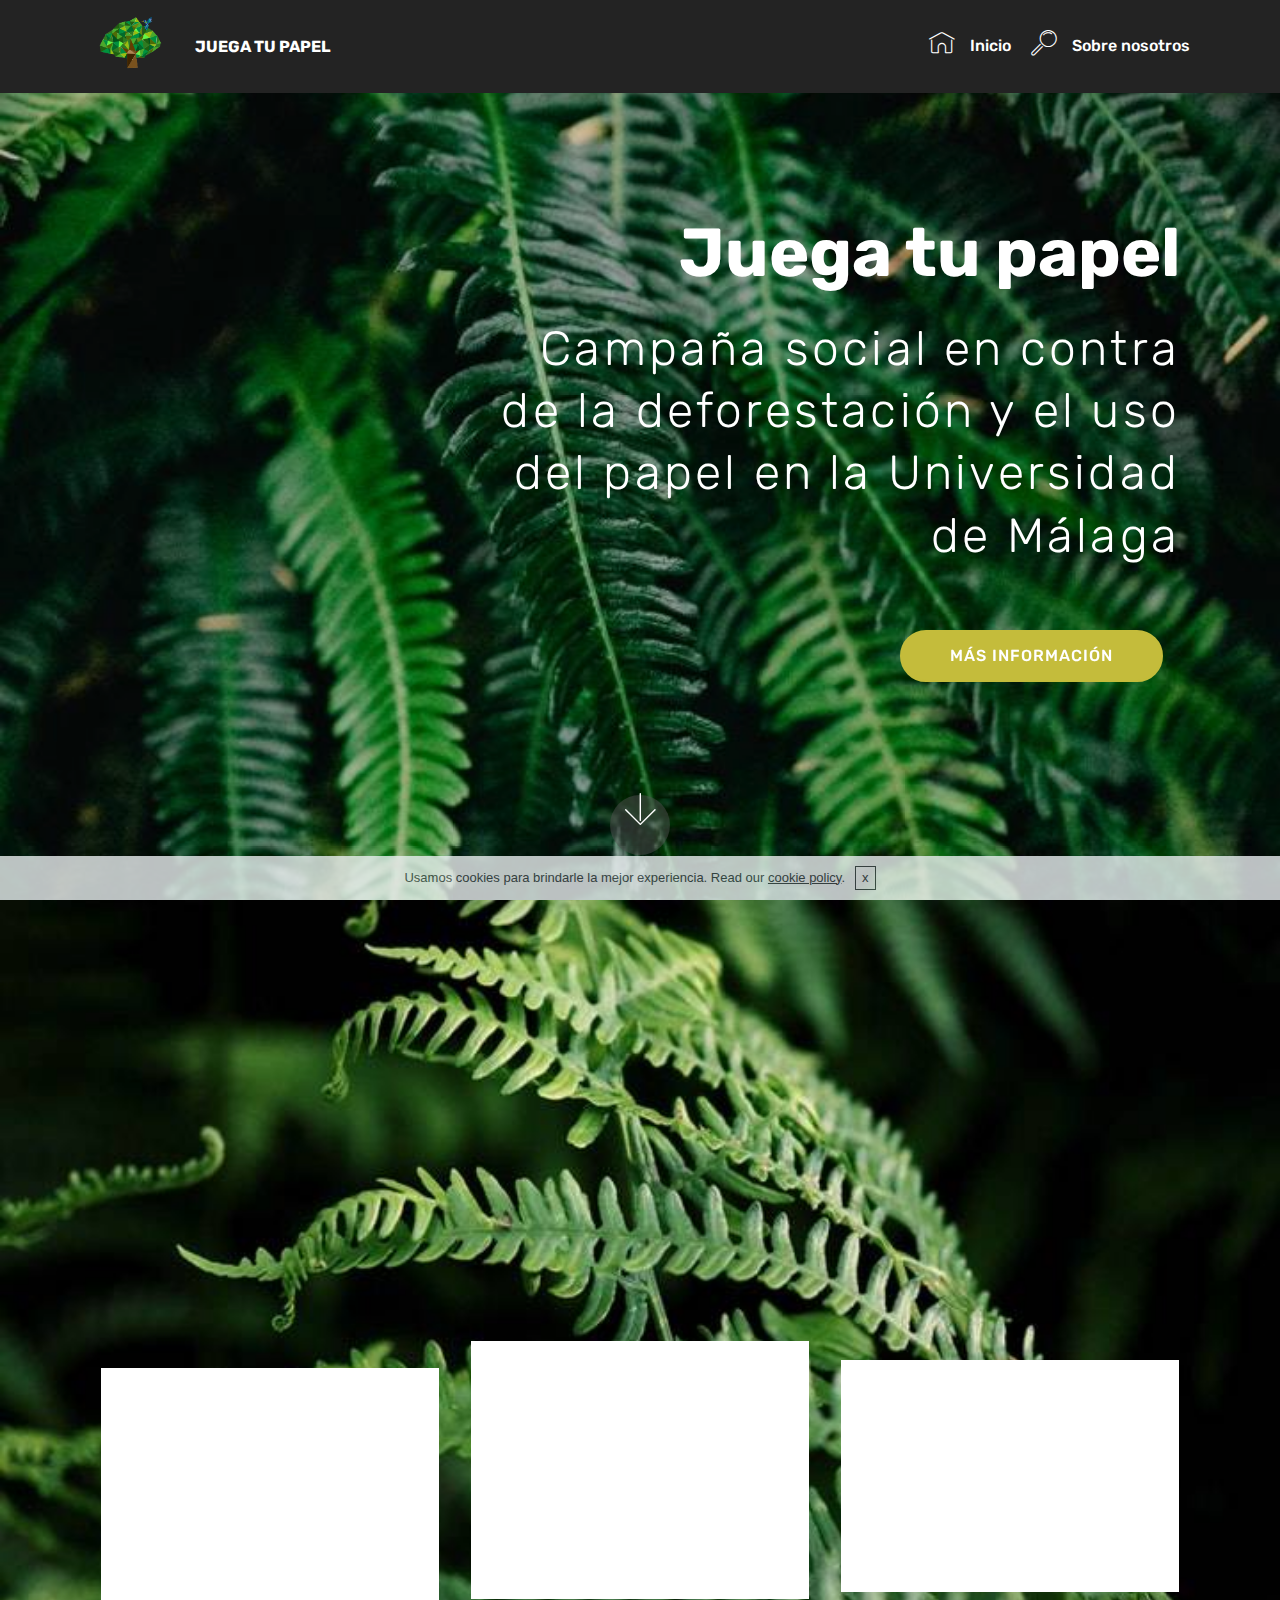
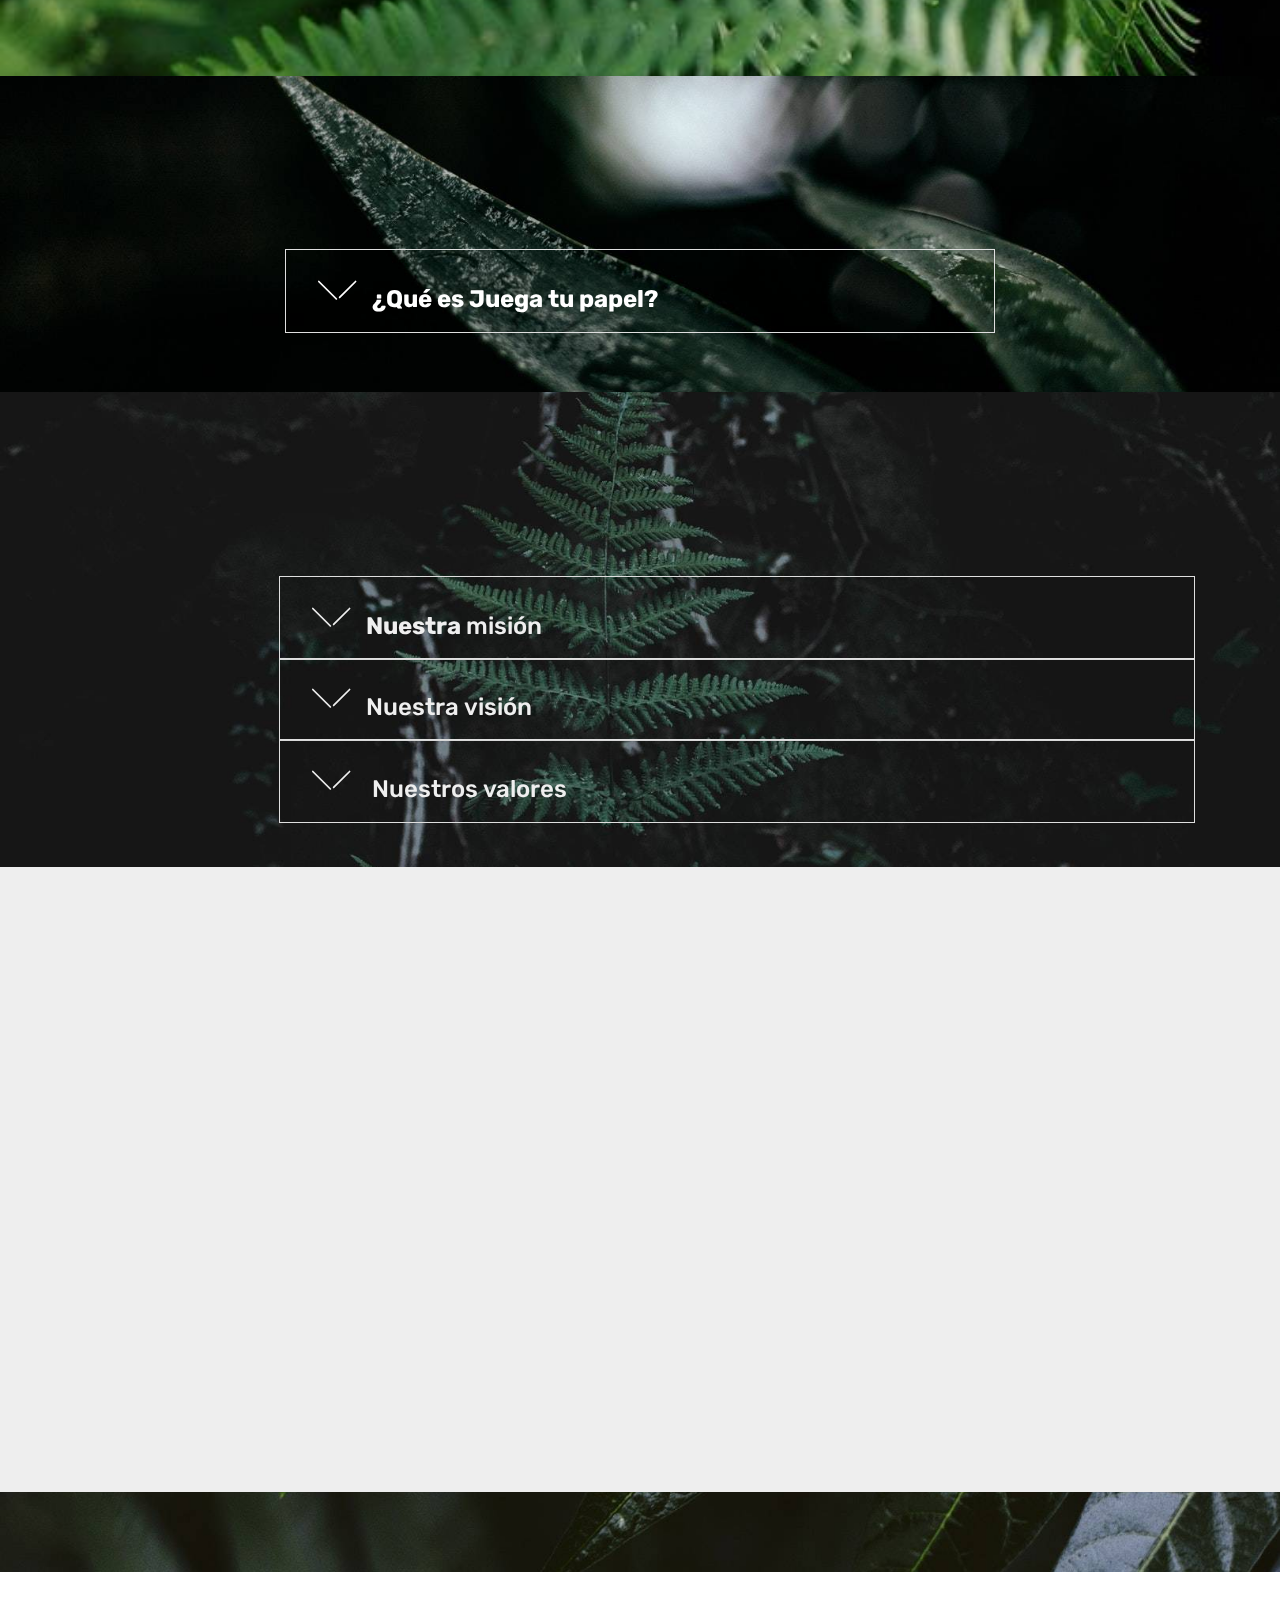
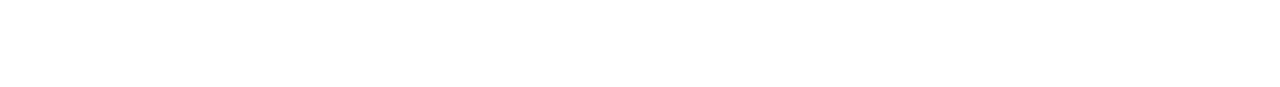
==== commit 55819e9b: "create github pages" ====
--- a/juegatupapel.html
+++ b/juegatupapel.html
@@ -41,7 +41,7 @@
 <!-- /Google Analytics -->
 
 
-<section class="menu cid-qzfeSNpDKA" once="menu" id="menu1-n" data-rv-view="596">
+<section class="menu cid-qzfeSNpDKA" once="menu" id="menu1-n" data-rv-view="630">
 
     
 
@@ -79,7 +79,7 @@
     </nav>
 </section>
 
-<section class="engine"><a href="https://mobirise.co/i">build your own website</a></section><section class="header10 cid-qzf8g16WIF mbr-fullscreen mbr-parallax-background" id="header10-j" data-rv-view="593">
+<section class="engine"><a href="https://mobirise.co/l">free bootstrap themes</a></section><section class="header10 cid-qzf8g16WIF mbr-fullscreen mbr-parallax-background" id="header10-j" data-rv-view="627">
 
     
 
@@ -103,7 +103,7 @@
     </div>
 </section>
 
-<section class="features18 popup-btn-cards cid-qzfjo5IA28" id="features18-o" data-rv-view="598">
+<section class="features18 popup-btn-cards cid-qzfjo5IA28" id="features18-o" data-rv-view="632">
 
     
 
@@ -167,7 +167,7 @@
     </div>
 </section>
 
-<section class="toggle1 cid-qzfAFEqA02" id="toggle1-z" data-rv-view="601">
+<section class="toggle1 cid-qzfAFEqA02" id="toggle1-z" data-rv-view="635">
 
     
 
@@ -204,7 +204,7 @@
         </div>
 </section>
 
-<section class="accordion2 cid-qzfxpFrn7O" id="accordion2-y" data-rv-view="604">
+<section class="accordion2 cid-qzfxpFrn7O" id="accordion2-y" data-rv-view="638">
 
     
 
@@ -275,7 +275,7 @@
     </div>
 </section>
 
-<section class="mbr-section form1 cid-qzfspAYK10 mbr-parallax-background" id="form1-r" data-rv-view="607">
+<section class="mbr-section form1 cid-qzfspAYK10 mbr-parallax-background" id="form1-r" data-rv-view="641">
 
     
 
@@ -293,7 +293,7 @@
             <div class="media-container-column col-lg-8" data-form-type="formoid">
                     <div data-form-alert="" hidden="">¡ Gracias por hacer de este, un mundo mejor !</div>
             
-                    <form class="mbr-form" action="https://mobirise.com/" method="post" data-form-title="Mobirise Form"><input type="hidden" data-form-email="true" value="C61wtGQykdRAenaC2F31HR5hlunZN2y2g2YhI5rvqsF5OcjwZI4yY1P8KN4jZIiZi0+KXLPW0uCCTeKYkm/1NxS9x9u/OLIkbRYzzD7kLrkQzm7hj6cPjjPeLPVv6iPu">
+                    <form class="mbr-form" action="https://mobirise.com/" method="post" data-form-title="Mobirise Form"><input type="hidden" data-form-email="true" value="QIKbGZ9D5skfvrs5FvyUfUFmdt3vKHPWEmPhi5Nwyc6Fbw37QKInkQOqyj+OkjSCaJvQlKlS8/+PQHknTDRaRDH7HSpqcaozhBsPKhzE0G+Fsf70klnxlY+EhgI/R88S">
                         <div class="row row-sm-offset">
                             <div class="col-md-4 multi-horizontal" data-for="name">
                                 <div class="form-group">
@@ -335,7 +335,7 @@
     </div>
 </section>
 
-<section once="" class="cid-qCykEDjeM5" id="footer7-1c" data-rv-view="610">
+<section once="" class="cid-qCykEDjeM5 mbr-reveal" id="footer7-1c" data-rv-view="644">
 
     
 
@@ -375,7 +375,7 @@
                     </div></div>
             </div>
             <div class="row row-copirayt">
-                <p class="mbr-text mb-0 mbr-fonts-style mbr-white align-center display-7">© Copyright 2017 Juega tu papel - All Rights Reserved</p>
+                <p class="mbr-text mb-0 mbr-fonts-style mbr-white align-center display-7"><strong>© Copyright 2017 Juega tu papel - All Rights Reserved</strong></p>
             </div>
         </div>
     </div>
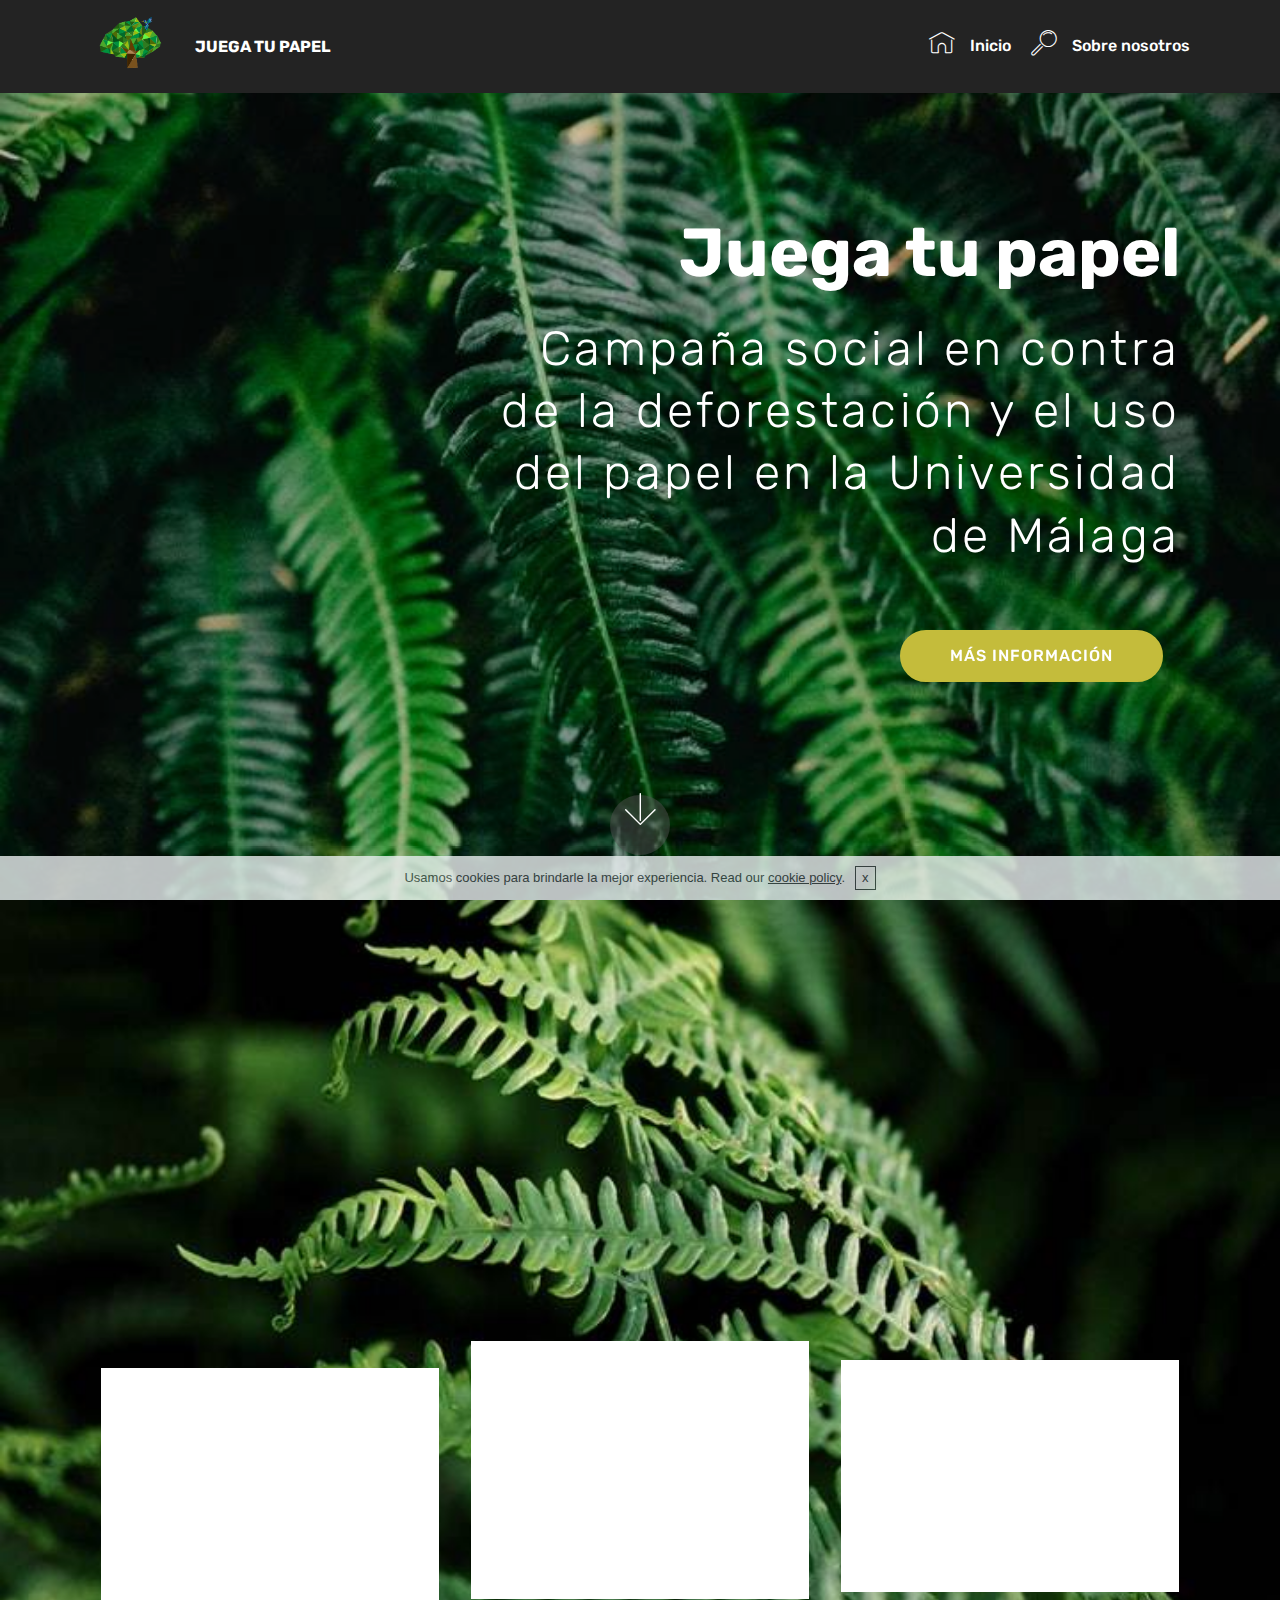
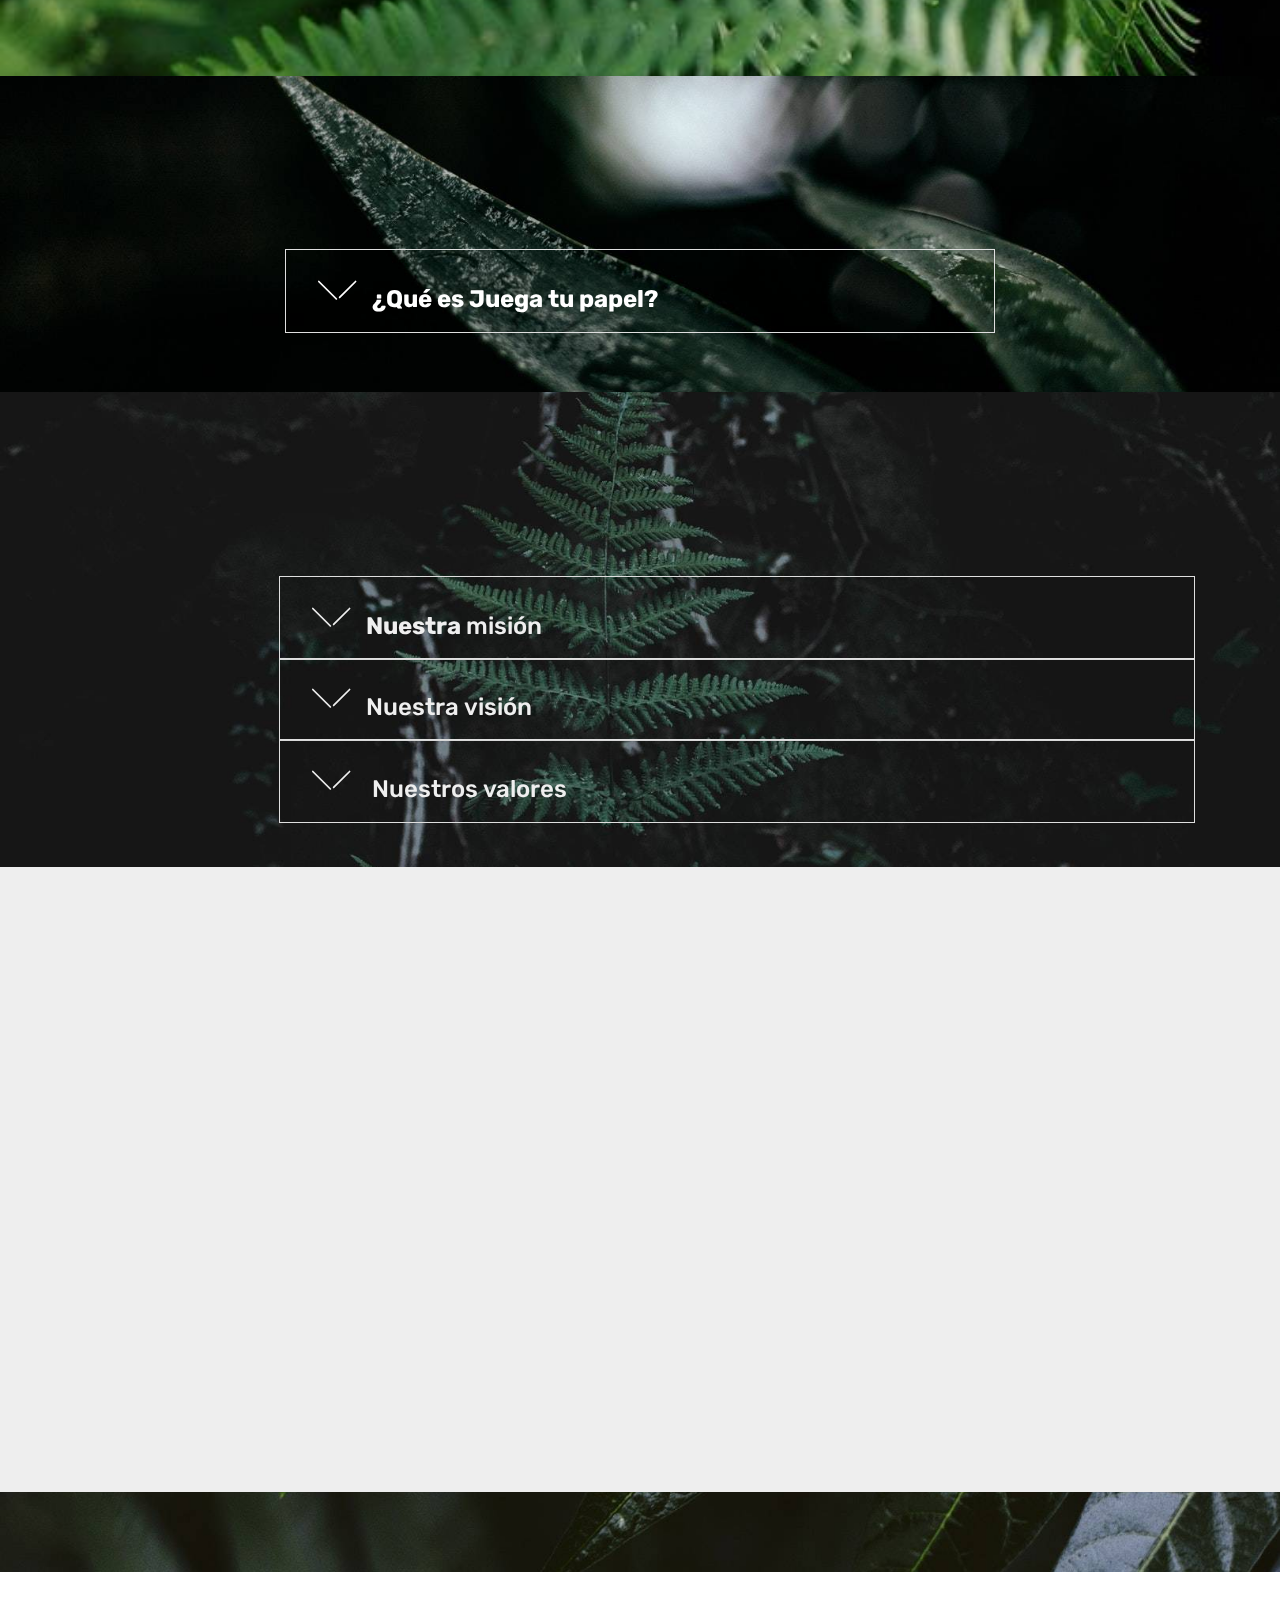
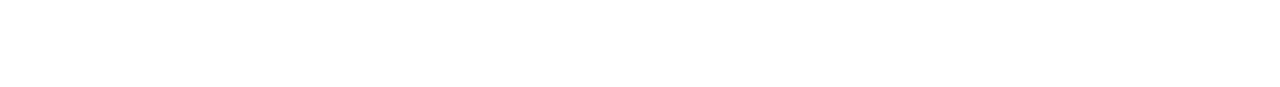
==== commit 41158548: "create github pages" ====
--- a/juegatupapel.html
+++ b/juegatupapel.html
@@ -41,7 +41,7 @@
 <!-- /Google Analytics -->
 
 
-<section class="menu cid-qzfeSNpDKA" once="menu" id="menu1-n" data-rv-view="630">
+<section class="menu cid-qzfeSNpDKA" once="menu" id="menu1-n" data-rv-view="664">
 
     
 
@@ -79,7 +79,7 @@
     </nav>
 </section>
 
-<section class="engine"><a href="https://mobirise.co/l">free bootstrap themes</a></section><section class="header10 cid-qzf8g16WIF mbr-fullscreen mbr-parallax-background" id="header10-j" data-rv-view="627">
+<section class="engine"><a href="https://mobirise.co/a">web site builder</a></section><section class="header10 cid-qzf8g16WIF mbr-fullscreen mbr-parallax-background" id="header10-j" data-rv-view="661">
 
     
 
@@ -103,7 +103,7 @@
     </div>
 </section>
 
-<section class="features18 popup-btn-cards cid-qzfjo5IA28" id="features18-o" data-rv-view="632">
+<section class="features18 popup-btn-cards cid-qzfjo5IA28" id="features18-o" data-rv-view="666">
 
     
 
@@ -167,7 +167,7 @@
     </div>
 </section>
 
-<section class="toggle1 cid-qzfAFEqA02" id="toggle1-z" data-rv-view="635">
+<section class="toggle1 cid-qzfAFEqA02" id="toggle1-z" data-rv-view="669">
 
     
 
@@ -204,7 +204,7 @@
         </div>
 </section>
 
-<section class="accordion2 cid-qzfxpFrn7O" id="accordion2-y" data-rv-view="638">
+<section class="accordion2 cid-qzfxpFrn7O" id="accordion2-y" data-rv-view="672">
 
     
 
@@ -275,7 +275,7 @@
     </div>
 </section>
 
-<section class="mbr-section form1 cid-qzfspAYK10 mbr-parallax-background" id="form1-r" data-rv-view="641">
+<section class="mbr-section form1 cid-qzfspAYK10 mbr-parallax-background" id="form1-r" data-rv-view="675">
 
     
 
@@ -293,7 +293,7 @@
             <div class="media-container-column col-lg-8" data-form-type="formoid">
                     <div data-form-alert="" hidden="">¡ Gracias por hacer de este, un mundo mejor !</div>
             
-                    <form class="mbr-form" action="https://mobirise.com/" method="post" data-form-title="Mobirise Form"><input type="hidden" data-form-email="true" value="QIKbGZ9D5skfvrs5FvyUfUFmdt3vKHPWEmPhi5Nwyc6Fbw37QKInkQOqyj+OkjSCaJvQlKlS8/+PQHknTDRaRDH7HSpqcaozhBsPKhzE0G+Fsf70klnxlY+EhgI/R88S">
+                    <form class="mbr-form" action="https://mobirise.com/" method="post" data-form-title="Mobirise Form"><input type="hidden" data-form-email="true" value="iyrN8iVGDUJHHNrdtXyyHdNvXRsssoaG7gPyaNNt7Jwtyhkpr3FE1yPk9T7LPtOAio0YDiIehdypWzAW94ZFbWucVw8hs2f3K9KsZYMWjr5OGCRlJCujUi90LcWrhwka">
                         <div class="row row-sm-offset">
                             <div class="col-md-4 multi-horizontal" data-for="name">
                                 <div class="form-group">
@@ -335,7 +335,7 @@
     </div>
 </section>
 
-<section once="" class="cid-qCykEDjeM5 mbr-reveal" id="footer7-1c" data-rv-view="644">
+<section once="" class="cid-qCykEDjeM5 mbr-reveal" id="footer7-1c" data-rv-view="678">
 
     
 
@@ -375,7 +375,7 @@
                     </div></div>
             </div>
             <div class="row row-copirayt">
-                <p class="mbr-text mb-0 mbr-fonts-style mbr-white align-center display-7"><strong>© Copyright 2017 Juega tu papel - All Rights Reserved</strong></p>
+                <p class="mbr-text mb-0 mbr-fonts-style mbr-white align-center display-7"><strong><a href="juegatupapel.html" target="_blank">© Copyright 2017 Juega tu papel - All Rights Reserved</a></strong></p>
             </div>
         </div>
     </div>
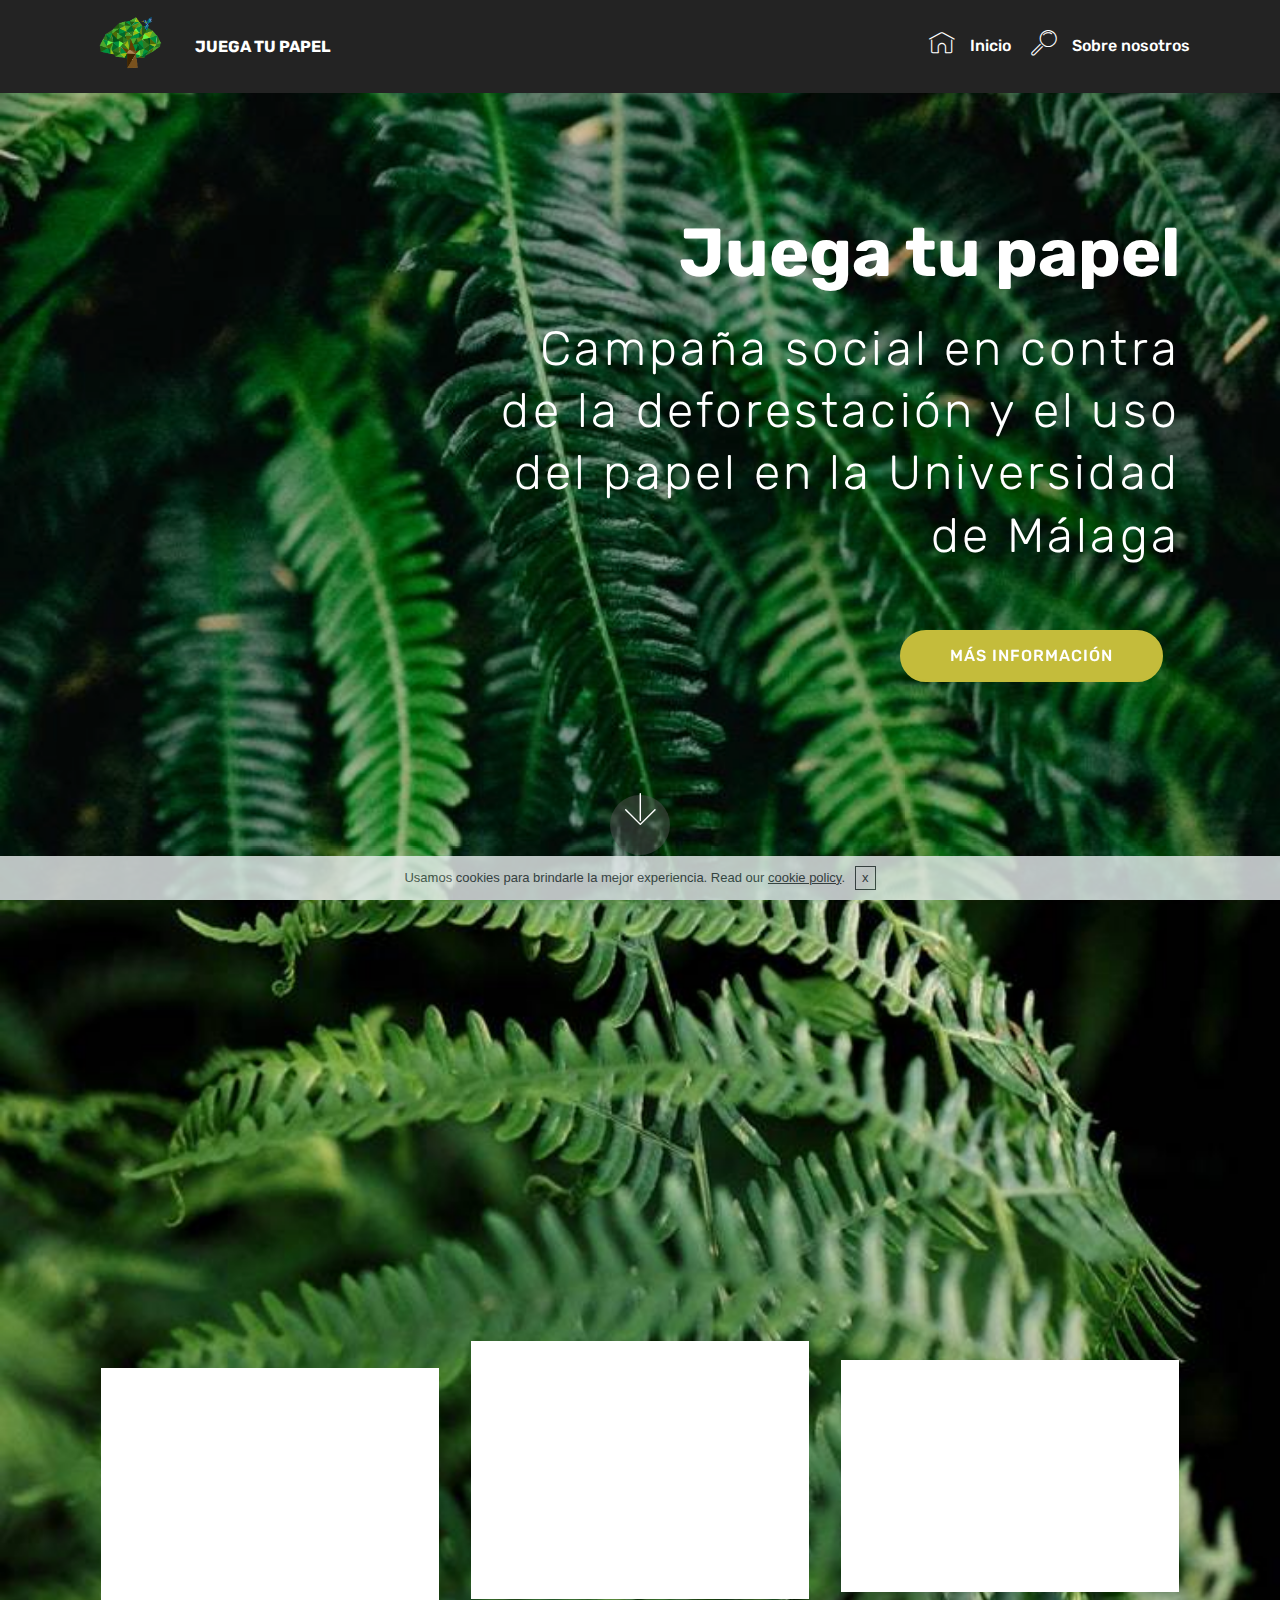
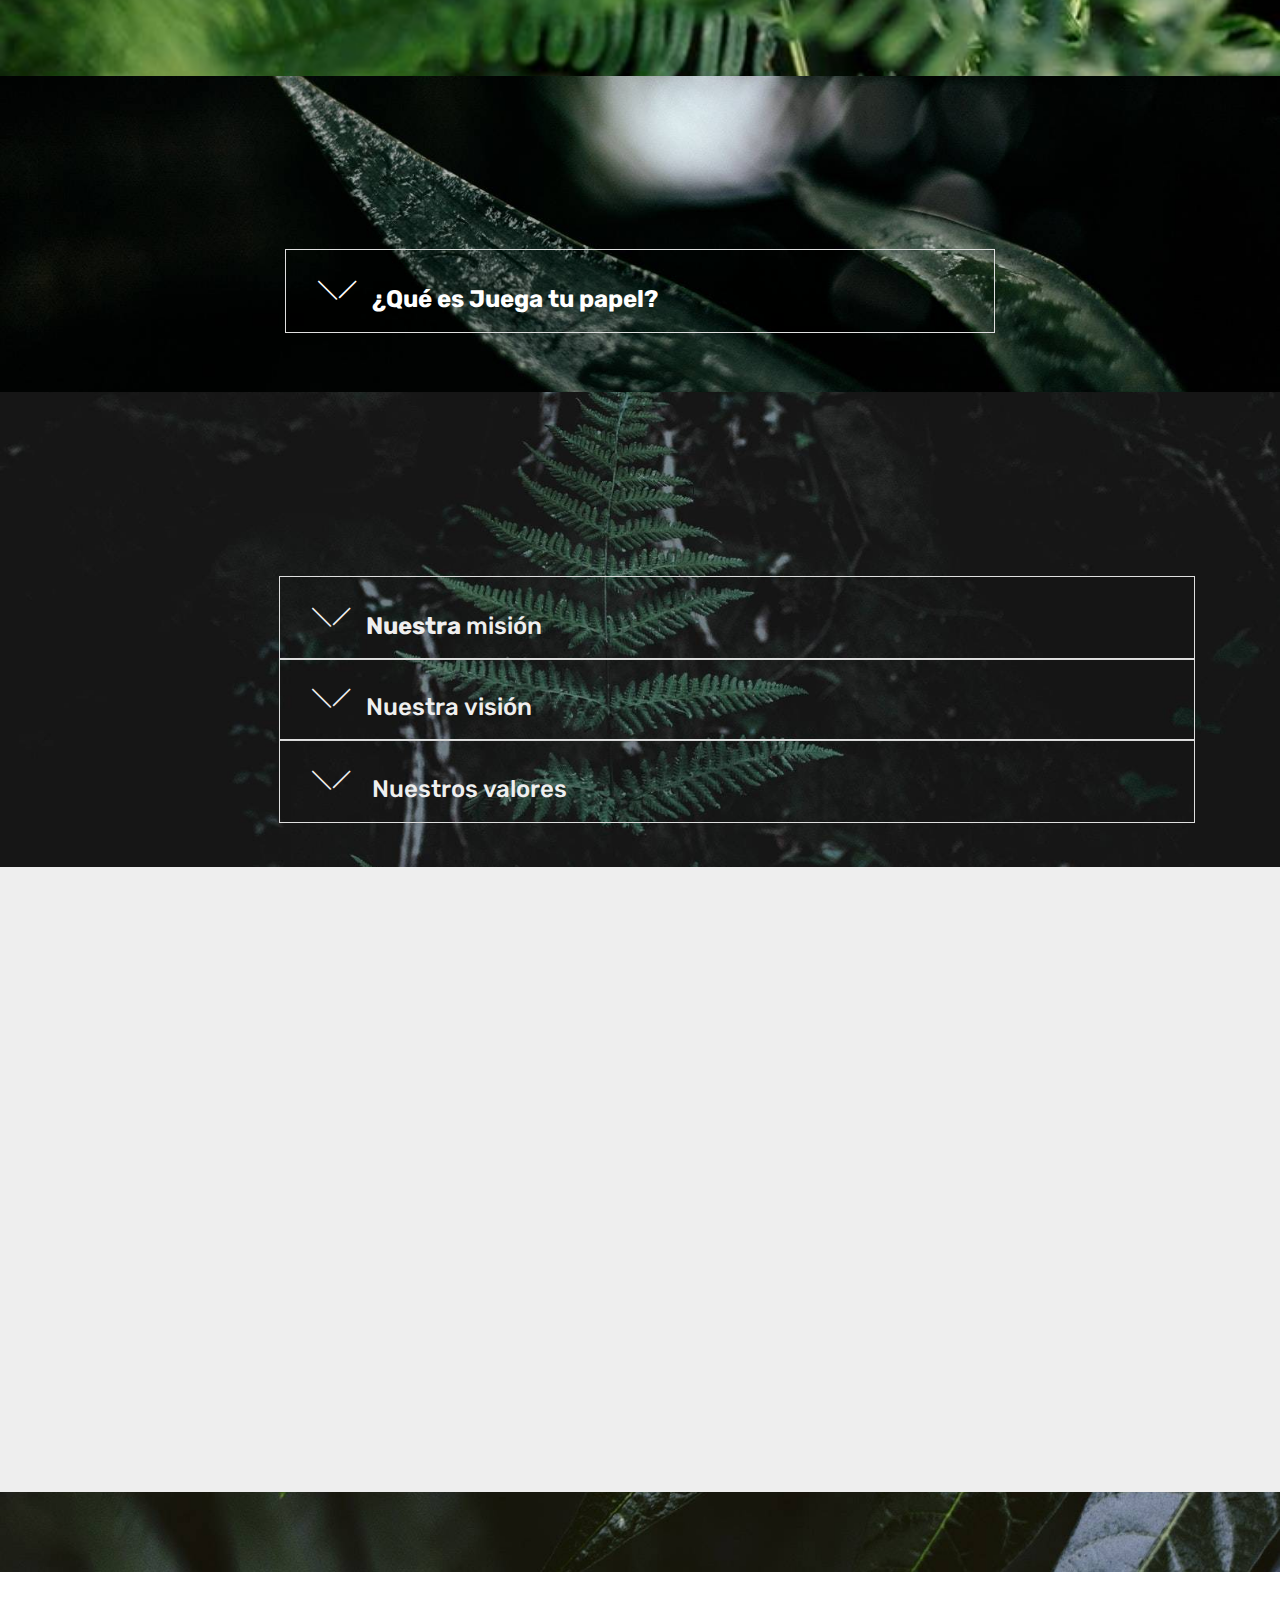
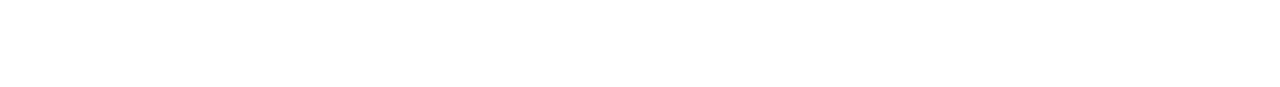
==== commit 45417b61: "create github pages" ====
--- a/juegatupapel.html
+++ b/juegatupapel.html
@@ -41,7 +41,7 @@
 <!-- /Google Analytics -->
 
 
-<section class="menu cid-qzfeSNpDKA" once="menu" id="menu1-n" data-rv-view="664">
+<section class="menu cid-qzfeSNpDKA" once="menu" id="menu1-n" data-rv-view="906">
 
     
 
@@ -79,7 +79,7 @@
     </nav>
 </section>
 
-<section class="engine"><a href="https://mobirise.co/a">web site builder</a></section><section class="header10 cid-qzf8g16WIF mbr-fullscreen mbr-parallax-background" id="header10-j" data-rv-view="661">
+<section class="engine"><a href="https://mobirise.co/j">how to design your own website for free</a></section><section class="header10 cid-qzf8g16WIF mbr-fullscreen mbr-parallax-background" id="header10-j" data-rv-view="903">
 
     
 
@@ -103,7 +103,7 @@
     </div>
 </section>
 
-<section class="features18 popup-btn-cards cid-qzfjo5IA28" id="features18-o" data-rv-view="666">
+<section class="features18 popup-btn-cards cid-qzfjo5IA28 mbr-parallax-background" id="features18-o" data-rv-view="908">
 
     
 
@@ -167,7 +167,7 @@
     </div>
 </section>
 
-<section class="toggle1 cid-qzfAFEqA02" id="toggle1-z" data-rv-view="669">
+<section class="toggle1 cid-qzfAFEqA02" id="toggle1-z" data-rv-view="911">
 
     
 
@@ -204,7 +204,7 @@
         </div>
 </section>
 
-<section class="accordion2 cid-qzfxpFrn7O" id="accordion2-y" data-rv-view="672">
+<section class="accordion2 cid-qzfxpFrn7O" id="accordion2-y" data-rv-view="914">
 
     
 
@@ -275,7 +275,7 @@
     </div>
 </section>
 
-<section class="mbr-section form1 cid-qzfspAYK10 mbr-parallax-background" id="form1-r" data-rv-view="675">
+<section class="mbr-section form1 cid-qzfspAYK10 mbr-parallax-background" id="form1-r" data-rv-view="917">
 
     
 
@@ -293,7 +293,7 @@
             <div class="media-container-column col-lg-8" data-form-type="formoid">
                     <div data-form-alert="" hidden="">¡ Gracias por hacer de este, un mundo mejor !</div>
             
-                    <form class="mbr-form" action="https://mobirise.com/" method="post" data-form-title="Mobirise Form"><input type="hidden" data-form-email="true" value="iyrN8iVGDUJHHNrdtXyyHdNvXRsssoaG7gPyaNNt7Jwtyhkpr3FE1yPk9T7LPtOAio0YDiIehdypWzAW94ZFbWucVw8hs2f3K9KsZYMWjr5OGCRlJCujUi90LcWrhwka">
+                    <form class="mbr-form" action="https://mobirise.com/" method="post" data-form-title="Mobirise Form"><input type="hidden" data-form-email="true" value="FNQUCAOMFRyIYbWg9fLb7eZAAlspSzuWTtUzc6uN97m3GestQo+dq5CfEfi6VYtG9YQrQAT+WekUfNbbMlUk8ZGOK3vqRYt/5PaRkBnAk6GN6ctvQNeQO+TaihbEBod9">
                         <div class="row row-sm-offset">
                             <div class="col-md-4 multi-horizontal" data-for="name">
                                 <div class="form-group">
@@ -328,14 +328,14 @@
     </div>
 </section>
 
-<section class="mbr-social-feed loading" id="feed-1b" data-facebook="" data-twitter="juega_tupapel" data-google="" data-posts="3" data-youtube="" data-rv-view="512" style="background-image: url(assets/images/mbr-5-1620x1080.jpg); padding-top: 40px; padding-bottom: 40px;">
+<section class="mbr-social-feed loading" id="feed-1b" data-facebook="" data-twitter="juega_tupapel" data-google="" data-posts="3" data-youtube="" data-rv-view="884" style="background-image: url(assets/images/mbr-5-1620x1080.jpg); padding-top: 40px; padding-bottom: 40px;">
     
     <img class="social-feed-container-loading" alt="" src="assets/images/loading.svg">
     <div class="social-feed-container">
     </div>
 </section>
 
-<section once="" class="cid-qCykEDjeM5 mbr-reveal" id="footer7-1c" data-rv-view="678">
+<section once="" class="cid-qCykEDjeM5 mbr-reveal" id="footer7-1c" data-rv-view="920">
 
     
 
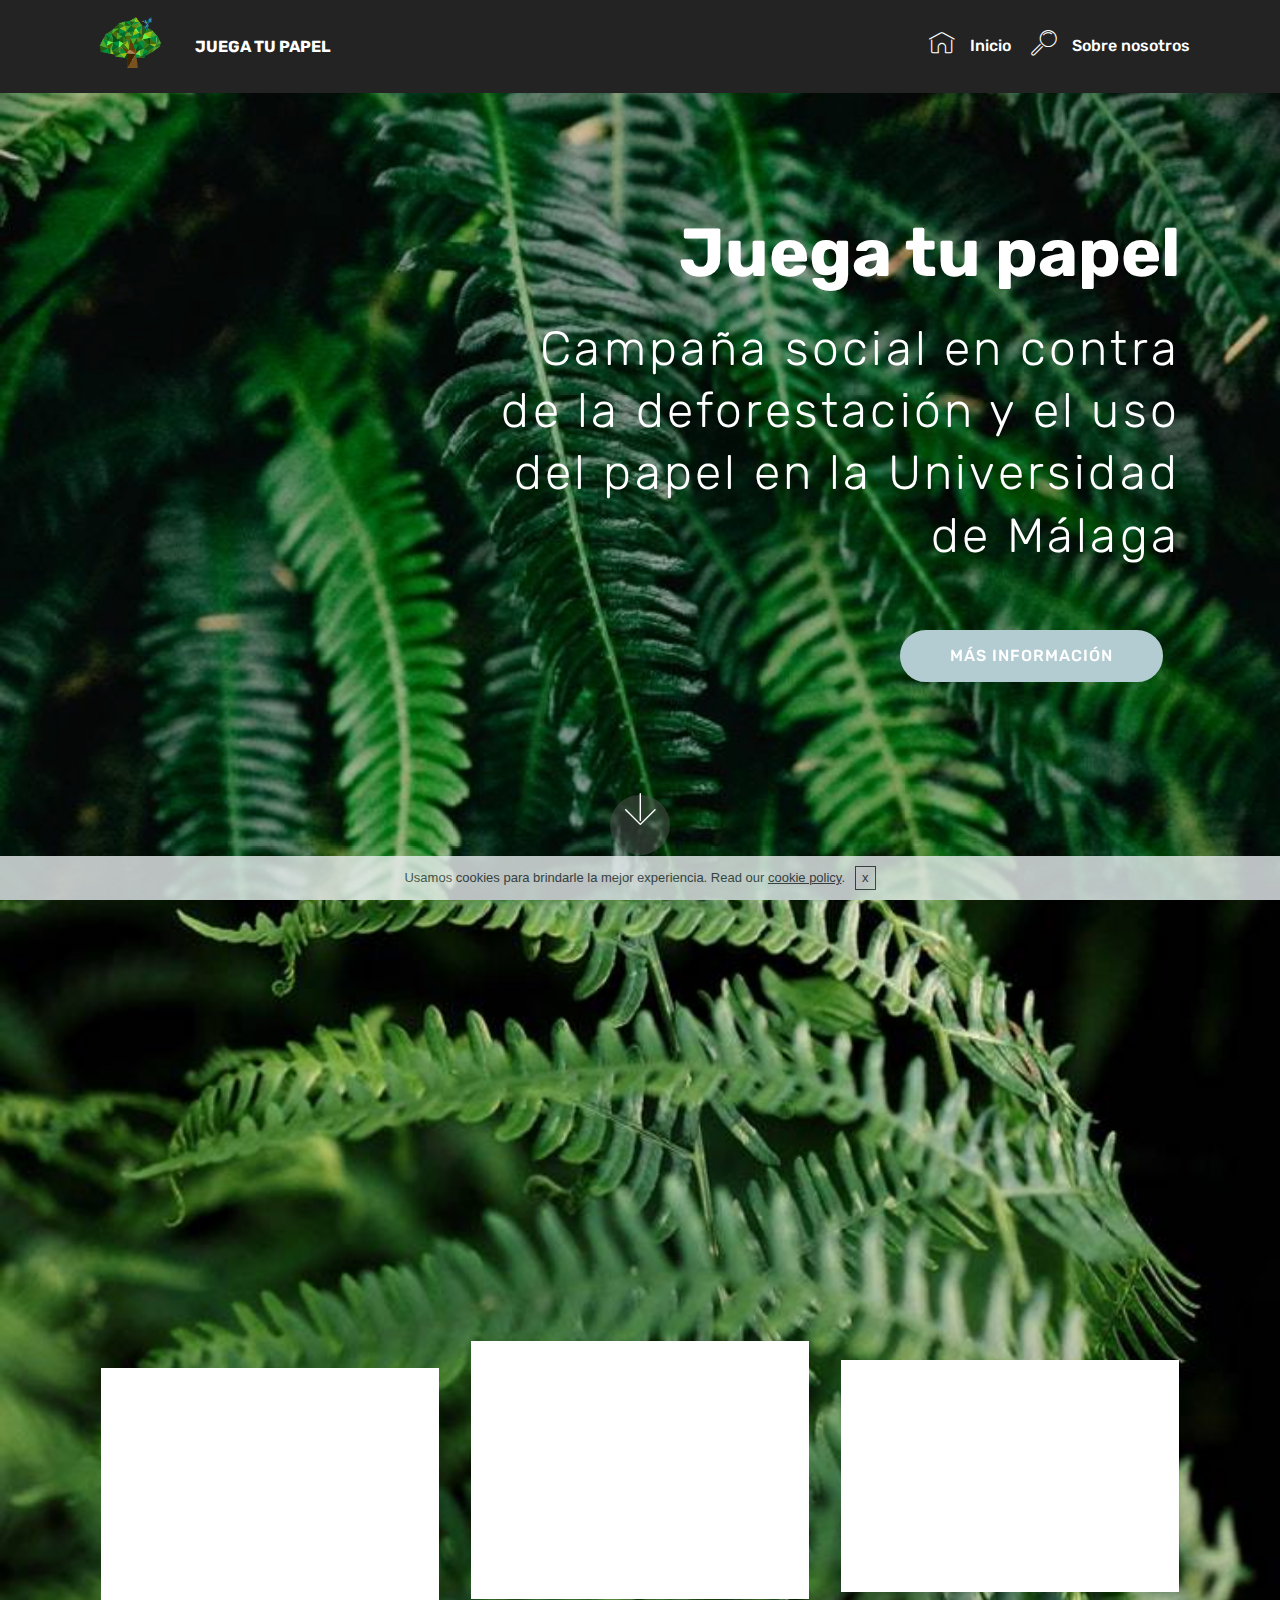
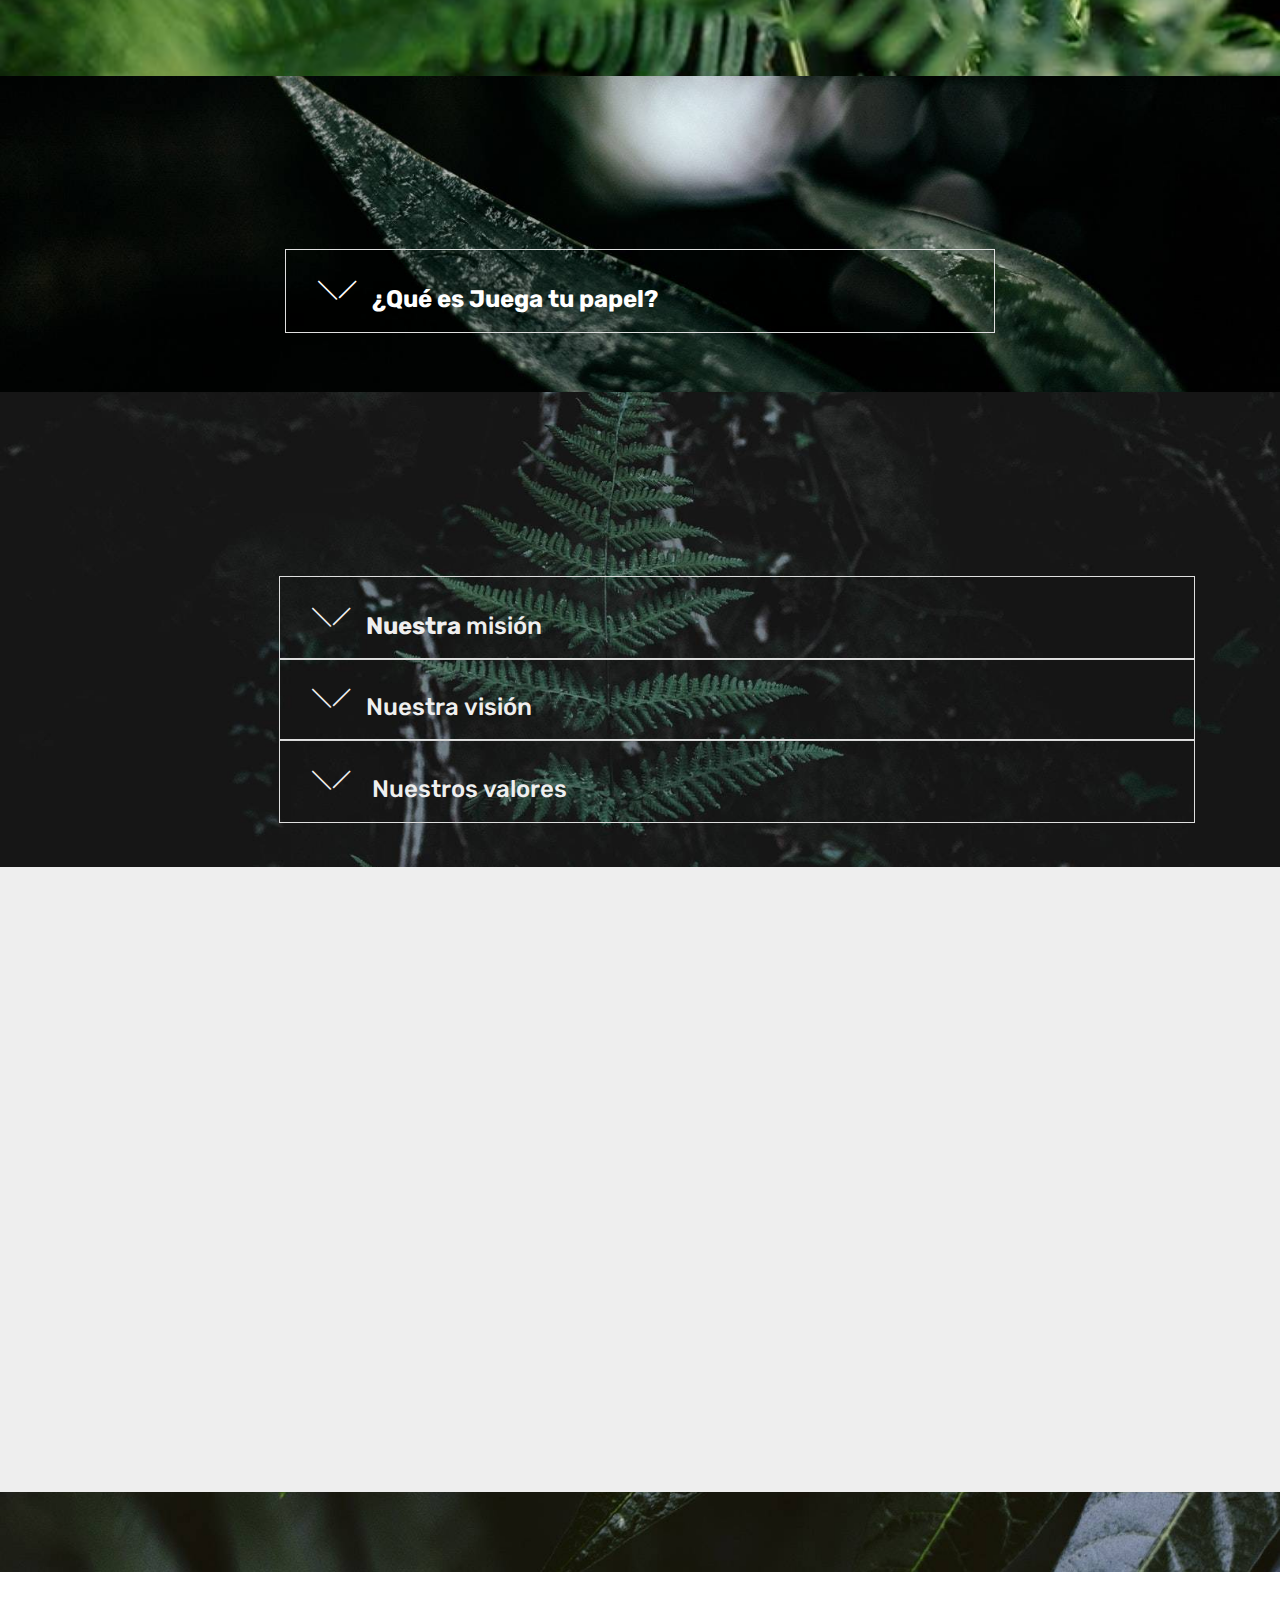
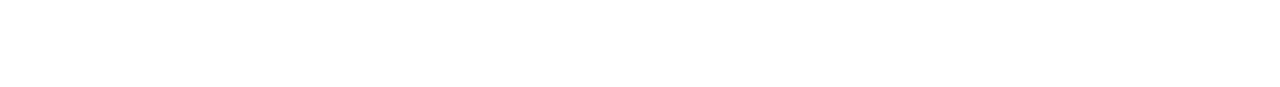
==== commit 940de52a: "create github pages" ====
--- a/juegatupapel.html
+++ b/juegatupapel.html
@@ -41,7 +41,7 @@
 <!-- /Google Analytics -->
 
 
-<section class="menu cid-qzfeSNpDKA" once="menu" id="menu1-n" data-rv-view="906">
+<section class="menu cid-qzfeSNpDKA" once="menu" id="menu1-n" data-rv-view="399">
 
     
 
@@ -79,7 +79,7 @@
     </nav>
 </section>
 
-<section class="engine"><a href="https://mobirise.co/j">how to design your own website for free</a></section><section class="header10 cid-qzf8g16WIF mbr-fullscreen mbr-parallax-background" id="header10-j" data-rv-view="903">
+<section class="engine"><a href="https://mobirise.co/d">free web software</a></section><section class="header10 cid-qzf8g16WIF mbr-fullscreen mbr-parallax-background" id="header10-j" data-rv-view="396">
 
     
 
@@ -103,7 +103,7 @@
     </div>
 </section>
 
-<section class="features18 popup-btn-cards cid-qzfjo5IA28 mbr-parallax-background" id="features18-o" data-rv-view="908">
+<section class="features18 popup-btn-cards cid-qzfjo5IA28 mbr-parallax-background" id="features18-o" data-rv-view="401">
 
     
 
@@ -167,7 +167,7 @@
     </div>
 </section>
 
-<section class="toggle1 cid-qzfAFEqA02" id="toggle1-z" data-rv-view="911">
+<section class="toggle1 cid-qzfAFEqA02" id="toggle1-z" data-rv-view="404">
 
     
 
@@ -204,7 +204,7 @@
         </div>
 </section>
 
-<section class="accordion2 cid-qzfxpFrn7O" id="accordion2-y" data-rv-view="914">
+<section class="accordion2 cid-qzfxpFrn7O" id="accordion2-y" data-rv-view="407">
 
     
 
@@ -275,7 +275,7 @@
     </div>
 </section>
 
-<section class="mbr-section form1 cid-qzfspAYK10 mbr-parallax-background" id="form1-r" data-rv-view="917">
+<section class="mbr-section form1 cid-qzfspAYK10 mbr-parallax-background" id="form1-r" data-rv-view="410">
 
     
 
@@ -293,7 +293,7 @@
             <div class="media-container-column col-lg-8" data-form-type="formoid">
                     <div data-form-alert="" hidden="">¡ Gracias por hacer de este, un mundo mejor !</div>
             
-                    <form class="mbr-form" action="https://mobirise.com/" method="post" data-form-title="Mobirise Form"><input type="hidden" data-form-email="true" value="FNQUCAOMFRyIYbWg9fLb7eZAAlspSzuWTtUzc6uN97m3GestQo+dq5CfEfi6VYtG9YQrQAT+WekUfNbbMlUk8ZGOK3vqRYt/5PaRkBnAk6GN6ctvQNeQO+TaihbEBod9">
+                    <form class="mbr-form" action="https://mobirise.com/" method="post" data-form-title="Mobirise Form"><input type="hidden" data-form-email="true" value="FvdDdqYpVBjXW7QE+w0Cu2gvx+jGSLt10FfSFXhwQWWYprnDcGhjhj9h4zU86TZIaZUDxOY5PyF6C1sQUaH7CoUhRR5riExNSR/YBFwYSbDRvkW9mTaJqppAhuDfKZEZ">
                         <div class="row row-sm-offset">
                             <div class="col-md-4 multi-horizontal" data-for="name">
                                 <div class="form-group">
@@ -328,14 +328,14 @@
     </div>
 </section>
 
-<section class="mbr-social-feed loading" id="feed-1b" data-facebook="" data-twitter="juega_tupapel" data-google="" data-posts="3" data-youtube="" data-rv-view="884" style="background-image: url(assets/images/mbr-5-1620x1080.jpg); padding-top: 40px; padding-bottom: 40px;">
+<section class="mbr-social-feed loading" id="feed-1b" data-facebook="" data-twitter="juega_tupapel" data-google="" data-posts="3" data-youtube="" data-rv-view="377" style="background-image: url(assets/images/mbr-5-1620x1080.jpg); padding-top: 40px; padding-bottom: 40px;">
     
     <img class="social-feed-container-loading" alt="" src="assets/images/loading.svg">
     <div class="social-feed-container">
     </div>
 </section>
 
-<section once="" class="cid-qCykEDjeM5 mbr-reveal" id="footer7-1c" data-rv-view="920">
+<section once="" class="cid-qCykEDjeM5 mbr-reveal" id="footer7-1c" data-rv-view="413">
 
     
 
--- a/assets/mobirise/css/mbr-additional.css
+++ b/assets/mobirise/css/mbr-additional.css
@@ -129,7 +129,7 @@
   border-radius: 3px;
 }
 .bg-primary {
-  background-color: #c4bc3b !important;
+  background-color: #b2ccd2 !important;
 }
 .bg-success {
   background-color: #f7ed4a !important;
@@ -145,8 +145,8 @@
 }
 .btn-primary,
 .btn-primary:active {
-  background-color: #c4bc3b;
-  border-color: #c4bc3b;
+  background-color: #b2ccd2;
+  border-color: #b2ccd2;
   color: #ffffff;
 }
 .btn-primary:hover,
@@ -154,14 +154,14 @@
 .btn-primary.focus,
 .btn-primary.active {
   color: #ffffff;
-  background-color: #898429;
-  border-color: #898429;
+  background-color: #82acb6;
+  border-color: #82acb6;
 }
 .btn-primary.disabled,
 .btn-primary:disabled {
   color: #ffffff !important;
-  background-color: #898429 !important;
-  border-color: #898429 !important;
+  background-color: #82acb6 !important;
+  border-color: #82acb6 !important;
 }
 .btn-secondary,
 .btn-secondary:active {
@@ -309,22 +309,22 @@
 .btn-primary-outline,
 .btn-primary-outline:active {
   background: none;
-  border-color: #767123;
-  color: #767123;
+  border-color: #72a1ac;
+  color: #72a1ac;
 }
 .btn-primary-outline:hover,
 .btn-primary-outline:focus,
 .btn-primary-outline.focus,
 .btn-primary-outline.active {
   color: #ffffff;
-  background-color: #c4bc3b;
-  border-color: #c4bc3b;
+  background-color: #b2ccd2;
+  border-color: #b2ccd2;
 }
 .btn-primary-outline.disabled,
 .btn-primary-outline:disabled {
   color: #ffffff !important;
-  background-color: #c4bc3b !important;
-  border-color: #c4bc3b !important;
+  background-color: #b2ccd2 !important;
+  border-color: #b2ccd2 !important;
 }
 .btn-secondary-outline,
 .btn-secondary-outline:active {
@@ -461,7 +461,7 @@
   border-color: #ffffff;
 }
 .text-primary {
-  color: #c4bc3b !important;
+  color: #b2ccd2 !important;
 }
 .text-secondary {
   color: #ff3366 !important;
@@ -486,7 +486,7 @@
 }
 a.text-primary:hover,
 a.text-primary:focus {
-  color: #767123 !important;
+  color: #72a1ac !important;
 }
 a.text-secondary:hover,
 a.text-secondary:focus {
@@ -538,8 +538,8 @@
   border-radius: 100px !important;
 }
 .mbr-gallery-filter li.active .btn {
-  background-color: #c4bc3b;
-  border-color: #c4bc3b;
+  background-color: #b2ccd2;
+  border-color: #b2ccd2;
   color: #ffffff;
 }
 .mbr-gallery-filter li.active .btn:focus {
@@ -556,11 +556,11 @@
 }
 a,
 a:hover {
-  color: #c4bc3b;
+  color: #b2ccd2;
 }
 .mbr-plan-header.bg-primary .mbr-plan-subtitle,
 .mbr-plan-header.bg-primary .mbr-plan-price-desc {
-  color: #e2dd9d;
+  color: #ffffff;
 }
 .mbr-plan-header.bg-success .mbr-plan-subtitle,
 .mbr-plan-header.bg-success .mbr-plan-price-desc {
@@ -678,7 +678,7 @@
   padding: 10px 0 10px 20px;
   font-size: 1.09rem;
   position: relative;
-  border-color: #c4bc3b;
+  border-color: #b2ccd2;
   border-width: 3px;
 }
 ul,
@@ -766,7 +766,7 @@
   text-align: center;
   position: relative;
   border: 2px solid #c0a375;
-  border-color: #c4bc3b;
+  border-color: #b2ccd2;
   color: #232323;
   cursor: pointer;
 }
@@ -777,7 +777,7 @@
 }
 .btn-social:hover {
   color: #fff;
-  background: #c4bc3b;
+  background: #b2ccd2;
 }
 .btn-social + .btn {
   margin-left: .1rem;
@@ -785,11 +785,11 @@
 /* Footer */
 .mbr-footer-content li::before,
 .mbr-footer .mbr-contacts li::before {
-  background: #c4bc3b;
+  background: #b2ccd2;
 }
 .mbr-footer-content li a:hover,
 .mbr-footer .mbr-contacts li a:hover {
-  color: #c4bc3b;
+  color: #b2ccd2;
 }
 .footer3 input[type="email"],
 .footer4 input[type="email"] {
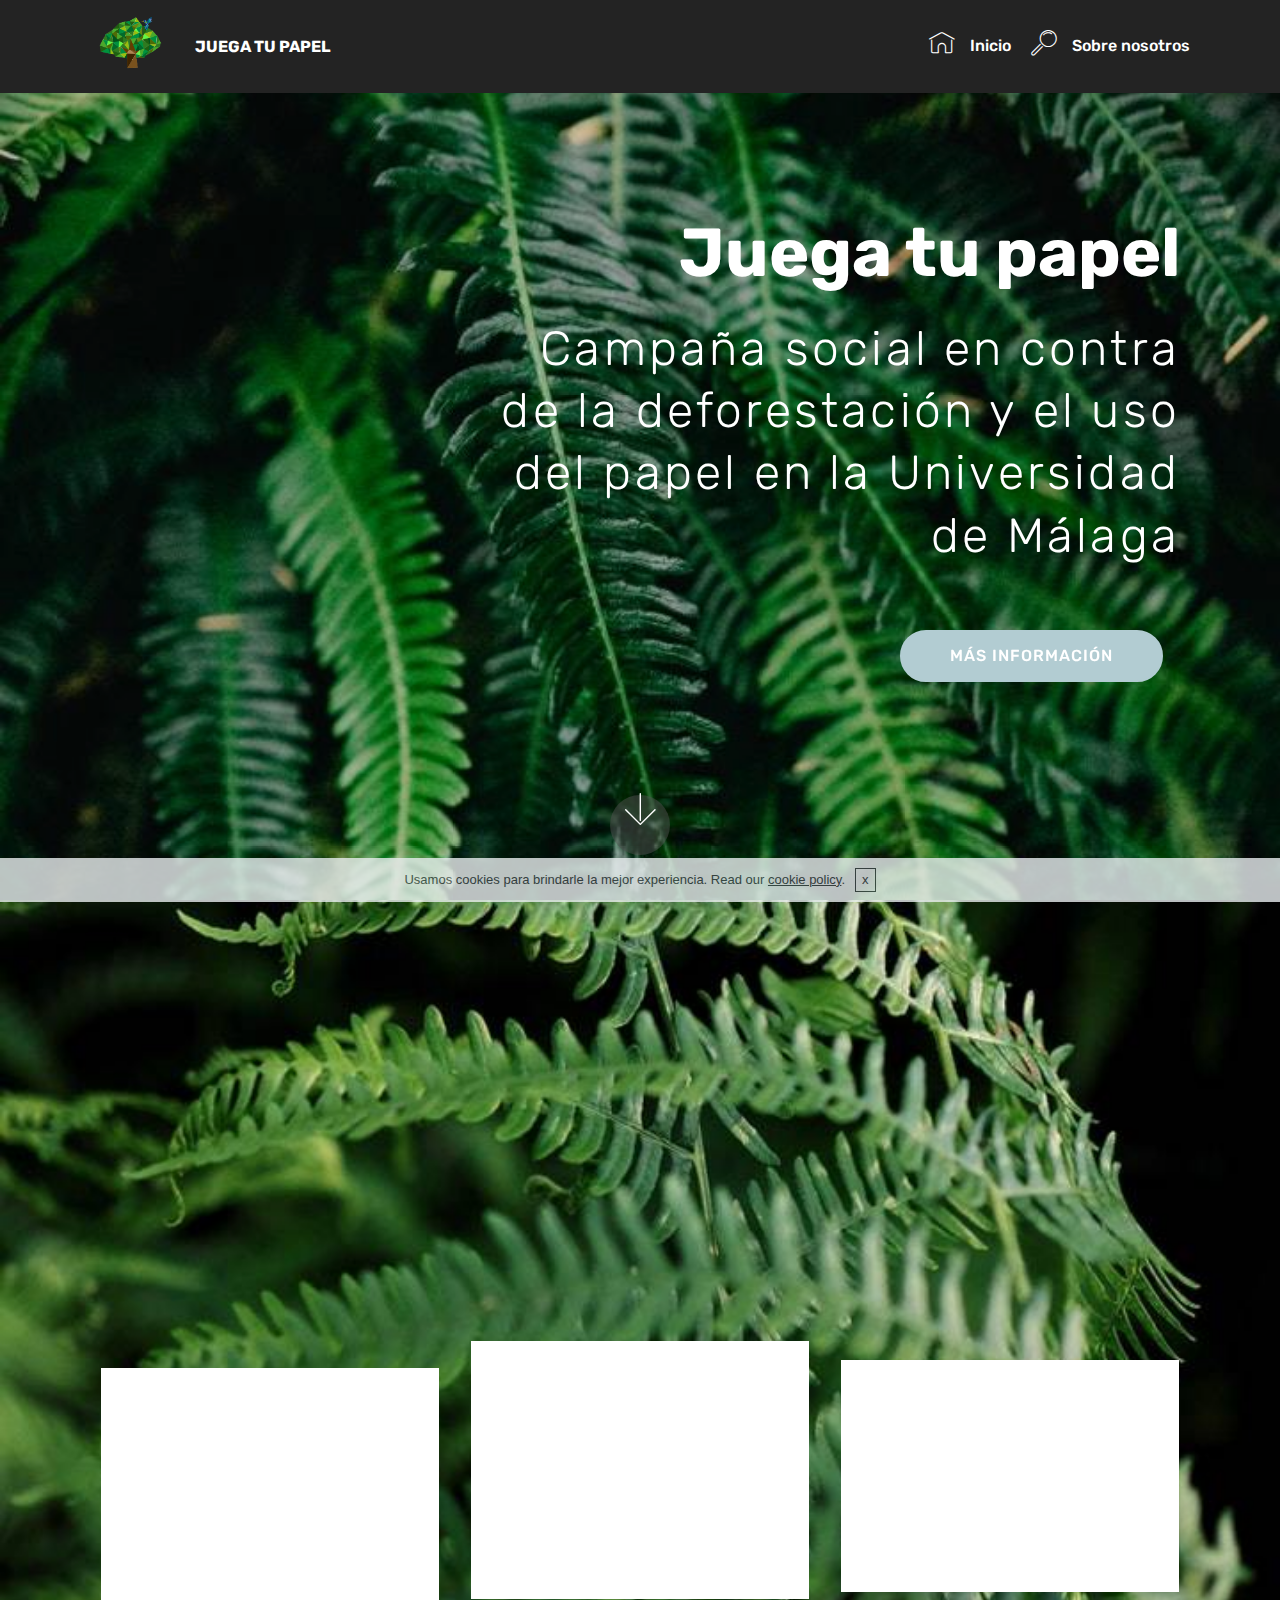
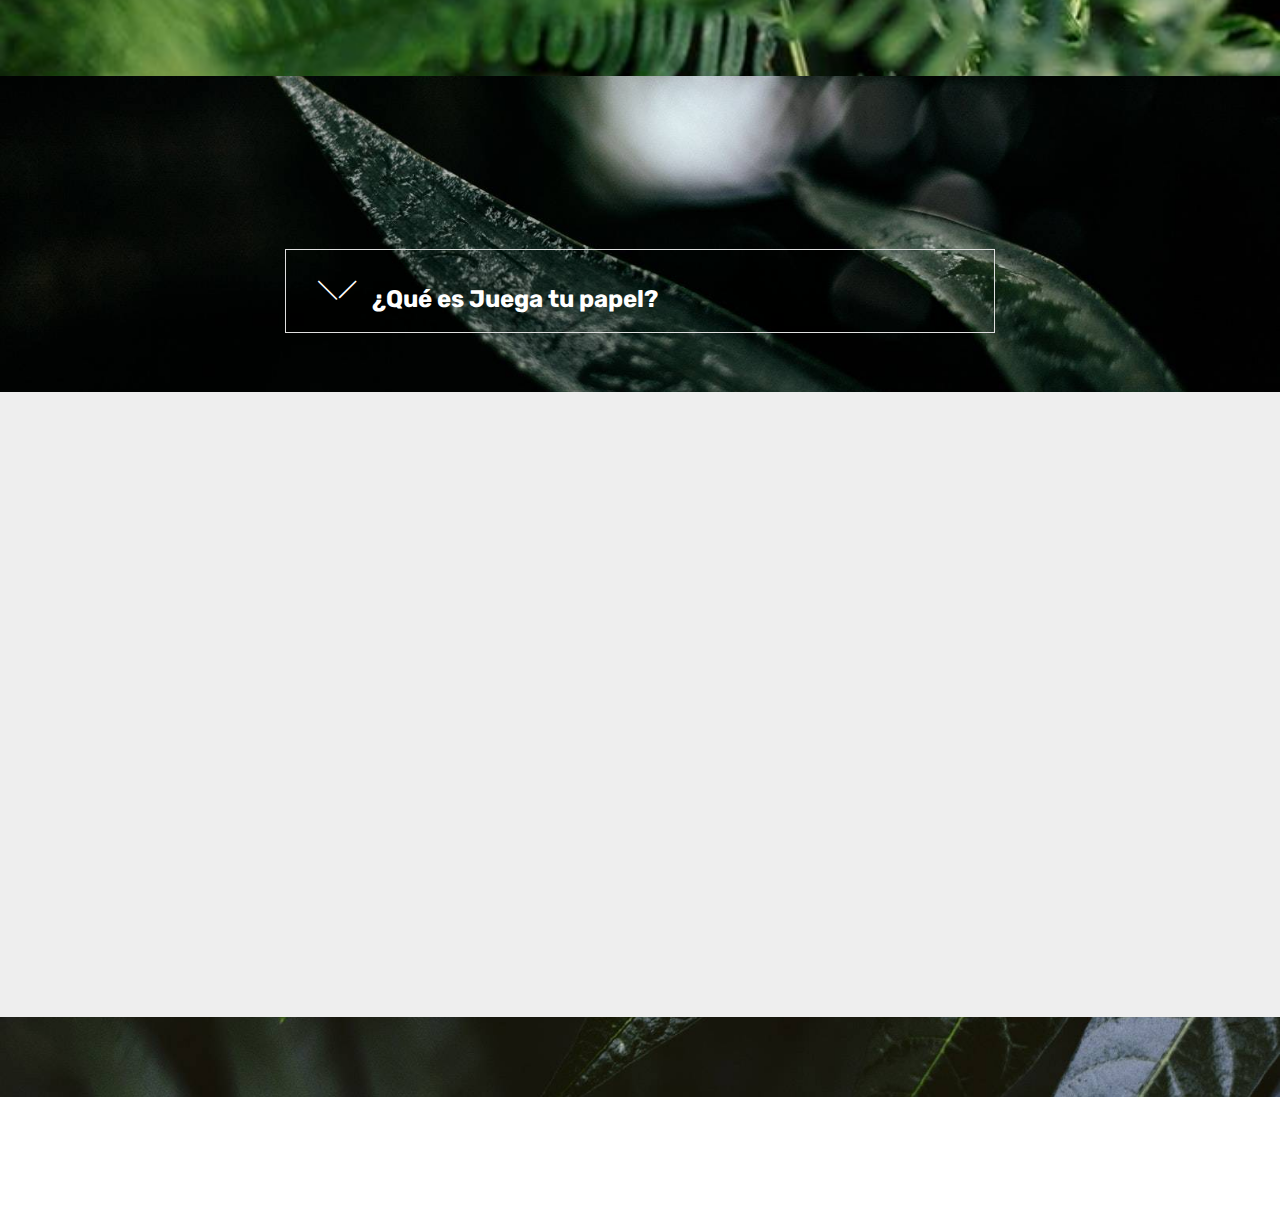
==== commit 7f247bbd: "create github pages" ====
--- a/juegatupapel.html
+++ b/juegatupapel.html
@@ -41,7 +41,7 @@
 <!-- /Google Analytics -->
 
 
-<section class="menu cid-qzfeSNpDKA" once="menu" id="menu1-n" data-rv-view="399">
+<section class="menu cid-qzfeSNpDKA" once="menu" id="menu1-n" data-rv-view="51">
 
     
 
@@ -79,7 +79,7 @@
     </nav>
 </section>
 
-<section class="engine"><a href="https://mobirise.co/d">free web software</a></section><section class="header10 cid-qzf8g16WIF mbr-fullscreen mbr-parallax-background" id="header10-j" data-rv-view="396">
+<section class="engine"><a href="https://mobirise.co/d">free website software</a></section><section class="header10 cid-qzf8g16WIF mbr-fullscreen mbr-parallax-background" id="header10-j" data-rv-view="48">
 
     
 
@@ -103,7 +103,7 @@
     </div>
 </section>
 
-<section class="features18 popup-btn-cards cid-qzfjo5IA28 mbr-parallax-background" id="features18-o" data-rv-view="401">
+<section class="features18 popup-btn-cards cid-qzfjo5IA28 mbr-parallax-background" id="features18-o" data-rv-view="53">
 
     
 
@@ -118,7 +118,7 @@
                 <div class="card-wrapper ">
                     <div class="card-img">
                         <div class="mbr-overlay"></div>
-                        <div class="mbr-section-btn text-center"><a href="index.html#toggle1-z" class="btn btn-primary display-4">
+                        <div class="mbr-section-btn text-center"><a href="index.html#toggle1-z" class="btn btn-warning display-4">
                                 Juega tu papel</a></div>
                         <img src="assets/images/textura-rugosa2-1333x1000.jpg" alt="Mobirise" title="" media-simple="true">
                     </div>
@@ -134,7 +134,7 @@
                 <div class="card-wrapper">
                     <div class="card-img">
                         <div class="mbr-overlay"></div>
-                        <div class="mbr-section-btn text-center"><a href="index.html#accordion2-y" class="btn btn-primary display-4">
+                        <div class="mbr-section-btn text-center"><a href="index.html#accordion2-y" class="btn btn-warning display-4">
                                 NUESTRA<br>MISIÓN, VISION Y VALORES<br></a></div>
                         <img src="assets/images/28933259-textura-de-la-corteza-de-rbol-muerto-foto-de-archivo-1300x870.jpg" alt="Mobirise" title="" media-simple="true">
                     </div>
@@ -150,7 +150,7 @@
                 <div class="card-wrapper">
                     <div class="card-img">
                         <div class="mbr-overlay"></div>
-                        <div class="mbr-section-btn text-center"><a href="index.html#form1-r" class="btn btn-primary display-4">TU TAMBIÉN PUEDES AYUDARNOS</a></div>
+                        <div class="mbr-section-btn text-center"><a href="index.html#form1-r" class="btn btn-warning display-4">TU TAMBIÉN PUEDES AYUDARNOS</a></div>
                         <img src="assets/images/textura-rugosa3-3006x2180.jpg" alt="Mobirise" title="" media-simple="true">
                     </div>
                     <div class="card-box">
@@ -167,7 +167,7 @@
     </div>
 </section>
 
-<section class="toggle1 cid-qzfAFEqA02" id="toggle1-z" data-rv-view="404">
+<section class="toggle1 cid-qzfAFEqA02" id="toggle1-z" data-rv-view="56">
 
     
 
@@ -182,12 +182,12 @@
                     <div id="bootstrap-toggle" class="toggle-panel accordionStyles tab-content">
                         <div class="card">
                             <div class="card-header" role="tab" id="headingOne">
-                                <a role="button" class="collapsed panel-title text-black" data-toggle="collapse" data-parent="#accordion" data-core="" href="#collapse1_4" aria-expanded="false" aria-controls="collapse1">
+                                <a role="button" class="collapsed panel-title text-black" data-toggle="collapse" data-parent="#accordion" data-core="" href="#collapse1_3" aria-expanded="false" aria-controls="collapse1">
                                     <h4 class="mbr-fonts-style display-5">
                                         <span class="sign mbr-iconfont mbri-arrow-down inactive"></span><strong>¿Qué es Juega tu papel?</strong></h4>
                                 </a>
                             </div>
-                            <div id="collapse1_4" class="panel-collapse noScroll collapse" role="tabpanel" aria-labelledby="headingOne">
+                            <div id="collapse1_3" class="panel-collapse noScroll collapse" role="tabpanel" aria-labelledby="headingOne">
                                 <div class="panel-body p-4">
                                     <p class="mbr-fonts-style panel-text display-7"><strong>Para hablar de un uso responsable del papel, hay que tener en cuenta cuántos son los números de árboles que son deforestados, no solo en España, sino en todo el mundo. Según un artículo de Greenpeace, España se sitúa en el sexto puesto del uso de papel de la Unión Europea, con un total de 132 fábricas de papel y 15 de celulosa. En España se consume una media de 5.858.000 m3 de madera, un total de 1.894.000 toneladas de papel, lo que supuso en ese año un aumento del 8,9% del consumo, respecto al año anterior. La materia prima proviene el 17% de bosques vírgenes, el 54% de bosques secundarios y el 29 % de plantaciones forestales. &nbsp;</strong><br><br><strong>La organización “Juega tu papel” está compuesta por seis alumnos de la Universidad de Málaga. El tema nace de la investigación realizada sobre el uso del papel que existe en España y cuál es el impacto ambiental que genera en la deforestación. Nuestra campaña busca que todos los alumnos y personal docente e investigadores de la Universidad de Málaga, tenga una concienciación sobre la deforestación y el uso del papel de una manera más responsable.</strong><br> </p>
                                 </div>
@@ -204,78 +204,7 @@
         </div>
 </section>
 
-<section class="accordion2 cid-qzfxpFrn7O" id="accordion2-y" data-rv-view="407">
-
-    
-
-
-    
-    <div class="container">
-        <div class="media-container-row pt-5">
-            <div class="accordion-content">
-                <h2 class="mbr-section-title align-center pb-3 mbr-fonts-style display-2">
-                        <strong><a href="index.html#features18-o" class="text-white">Identidad corporativa</a></strong></h2>
-                
-                <div id="bootstrap-accordion_5" class="panel-group accordionStyles accordion pt-5 mt-3" role="tablist" aria-multiselectable="true">
-                        <div class="card">
-                            <div class="card-header" role="tab" id="headingOne">
-                                <a role="button" class="collapsed panel-title text-black" data-toggle="collapse" data-parent="#bootstrap-accordion_5" data-core="" href="#collapse1_5" aria-expanded="false" aria-controls="collapse1">
-                                    <h4 class="mbr-fonts-style display-5">
-                                        <span class="sign mbr-iconfont mbri-arrow-down inactive"></span><strong>Nuestra </strong>misión</h4>
-                                </a>
-                            </div>
-                            <div id="collapse1_5" class="panel-collapse noScroll collapse" role="tabpanel" aria-labelledby="headingOne">
-                                <div class="panel-body p-4">
-                                    <p class="mbr-fonts-style panel-text display-7"><strong>
-                                       Nuestra misión dar a conocer en la Universidad de Málaga cuál es el impacto ambiental que genera un uso irresponsable del papel.</strong></p>
-                                </div>
-                            </div>
-                        </div>
-                
-                        <div class="card">
-                            <div class="card-header" role="tab" id="headingTwo">
-                                <a role="button" class="collapsed panel-title text-black" data-toggle="collapse" data-parent="#bootstrap-accordion_5" data-core="" href="#collapse2_5" aria-expanded="false" aria-controls="collapse2">
-                                    <h4 class="mbr-fonts-style mbr-fonts-style display-5">
-                                        <span class="sign mbr-iconfont mbri-arrow-down inactive"></span>Nuestra visión</h4>
-                                </a>
-                                
-                            </div>
-                            <div id="collapse2_5" class="panel-collapse noScroll collapse" role="tabpanel" aria-labelledby="headingTwo">
-                                <div class="panel-body p-4">
-                                    <p class="mbr-fonts-style panel-text display-7"></p>
-                                </div>
-                            </div>
-                        </div>
-                
-                        <div class="card">
-                            <div class="card-header" role="tab" id="headingThree">
-                                <a role="button" class="collapsed panel-title text-black" data-toggle="collapse" data-parent="#bootstrap-accordion_5" data-core="" href="#collapse3_5" aria-expanded="false" aria-controls="collapse3">
-                                    <h4 class="mbr-fonts-style display-5">
-                                        <span class="sign mbr-iconfont mbri-arrow-down inactive"></span> Nuestros valores</h4>
-                                </a>
-                            </div>
-                            <div id="collapse3_5" class="panel-collapse noScroll collapse" role="tabpanel" aria-labelledby="headingThree">
-                                <div class="panel-body p-4">
-                                    <p class="mbr-fonts-style panel-text display-7">* Responsabilidad social<br>* Constancia<br>* Dedicación<br>* Compañerismo<br><br></p>
-                                </div>
-                            </div>
-                        </div>
-                
-                        
-                
-                        
-                
-                        
-                </div>
-            </div>
-            <div class="mbr-figure" style="width: 20%;">
-                    <img src="assets/images/nada-5555x4166.png" alt="Mobirise" title="" media-simple="true">
-            </div>
-        </div>
-    </div>
-</section>
-
-<section class="mbr-section form1 cid-qzfspAYK10 mbr-parallax-background" id="form1-r" data-rv-view="410">
+<section class="mbr-section form1 cid-qzfspAYK10 mbr-parallax-background" id="form1-r" data-rv-view="59">
 
     
 
@@ -293,7 +222,7 @@
             <div class="media-container-column col-lg-8" data-form-type="formoid">
                     <div data-form-alert="" hidden="">¡ Gracias por hacer de este, un mundo mejor !</div>
             
-                    <form class="mbr-form" action="https://mobirise.com/" method="post" data-form-title="Mobirise Form"><input type="hidden" data-form-email="true" value="FvdDdqYpVBjXW7QE+w0Cu2gvx+jGSLt10FfSFXhwQWWYprnDcGhjhj9h4zU86TZIaZUDxOY5PyF6C1sQUaH7CoUhRR5riExNSR/YBFwYSbDRvkW9mTaJqppAhuDfKZEZ">
+                    <form class="mbr-form" action="https://mobirise.com/" method="post" data-form-title="Mobirise Form"><input type="hidden" data-form-email="true" value="JOIYq5gfnK726ZgUBtYYjLIfptY7GrKfC6vMylAeTqByUIOonvjRqoQrDj4zved+mIfgJ3vVTE/CmFD1FkrEFeoavOzrCnwdCbk45psvrP2wfR8dYeFrM63vLNVq8ZN7">
                         <div class="row row-sm-offset">
                             <div class="col-md-4 multi-horizontal" data-for="name">
                                 <div class="form-group">
@@ -328,14 +257,14 @@
     </div>
 </section>
 
-<section class="mbr-social-feed loading" id="feed-1b" data-facebook="" data-twitter="juega_tupapel" data-google="" data-posts="3" data-youtube="" data-rv-view="377" style="background-image: url(assets/images/mbr-5-1620x1080.jpg); padding-top: 40px; padding-bottom: 40px;">
+<section class="mbr-social-feed loading" id="feed-1b" data-facebook="" data-twitter="juega_tupapel" data-google="" data-posts="3" data-youtube="" data-rv-view="29" style="background-image: url(assets/images/mbr-5-1620x1080.jpg); padding-top: 40px; padding-bottom: 40px;">
     
     <img class="social-feed-container-loading" alt="" src="assets/images/loading.svg">
     <div class="social-feed-container">
     </div>
 </section>
 
-<section once="" class="cid-qCykEDjeM5 mbr-reveal" id="footer7-1c" data-rv-view="413">
+<section once="" class="cid-qCykEDjeM5 mbr-reveal" id="footer7-1c" data-rv-view="62">
 
     
 
--- a/assets/mobirise/css/mbr-additional.css
+++ b/assets/mobirise/css/mbr-additional.css
@@ -1884,86 +1884,6 @@
 .cid-qzfAFEqA02 B {
   color: #ffffff;
 }
-.cid-qzfxpFrn7O {
-  padding-top: 0px;
-  padding-bottom: 45px;
-  background-image: url("../../../assets/images/mbr-2-1620x1080.jpg");
-}
-.cid-qzfxpFrn7O p {
-  color: #767676;
-}
-.cid-qzfxpFrn7O .mbr-section-subtitle {
-  color: #767676;
-}
-.cid-qzfxpFrn7O .accordion-content {
-  flex-basis: 100%;
-  -webkit-flex-basis: 100%;
-}
-.cid-qzfxpFrn7O .panel-group {
-  width: 100%;
-}
-.cid-qzfxpFrn7O .card {
-  border-radius: 0px;
-  margin-bottom: -1px;
-}
-.cid-qzfxpFrn7O .card .card-header {
-  border-radius: 0px;
-  border: 0px;
-  padding: 0;
-}
-.cid-qzfxpFrn7O .card .card-header a.panel-title {
-  margin-bottom: 0;
-  font-style: normal;
-  font-weight: 500;
-  display: block;
-  text-decoration: none !important;
-  margin-top: -1px;
-  line-height: normal;
-}
-.cid-qzfxpFrn7O .card .card-header a.panel-title:focus {
-  text-decoration: none !important;
-}
-.cid-qzfxpFrn7O .card .card-header a.panel-title h4 {
-  padding: 1.3rem 2rem;
-  border: 1px solid #dfdfdf;
-  margin-bottom: 0;
-}
-.cid-qzfxpFrn7O .card .card-header a.panel-title h4 .sign {
-  padding-right: 1rem;
-}
-.cid-qzfxpFrn7O .mbr-figure {
-  -webkit-align-self: flex-start;
-  align-self: flex-start;
-  padding-left: 4rem;
-  padding-left: 0;
-  padding-right: 4rem;
-}
-.cid-qzfxpFrn7O .media-container-row {
-  -webkit-flex-direction: row-reverse;
-  flex-direction: row-reverse;
-}
-@media (max-width: 991px) {
-  .cid-qzfxpFrn7O .media-container-row {
-    -webkit-flex-direction: column-reverse;
-    flex-direction: column-reverse;
-  }
-  .cid-qzfxpFrn7O .mbr-figure {
-    padding-right: 0;
-    padding-left: 0;
-    padding-top: 2rem;
-    padding-top: 0;
-    padding-bottom: 2rem;
-  }
-}
-.cid-qzfxpFrn7O H2 {
-  color: #ffffff;
-}
-.cid-qzfxpFrn7O H4 {
-  color: #efefef;
-}
-.cid-qzfxpFrn7O .panel-text {
-  color: #ffffff;
-}
 .cid-qzfspAYK10 {
   padding-top: 15px;
   padding-bottom: 30px;
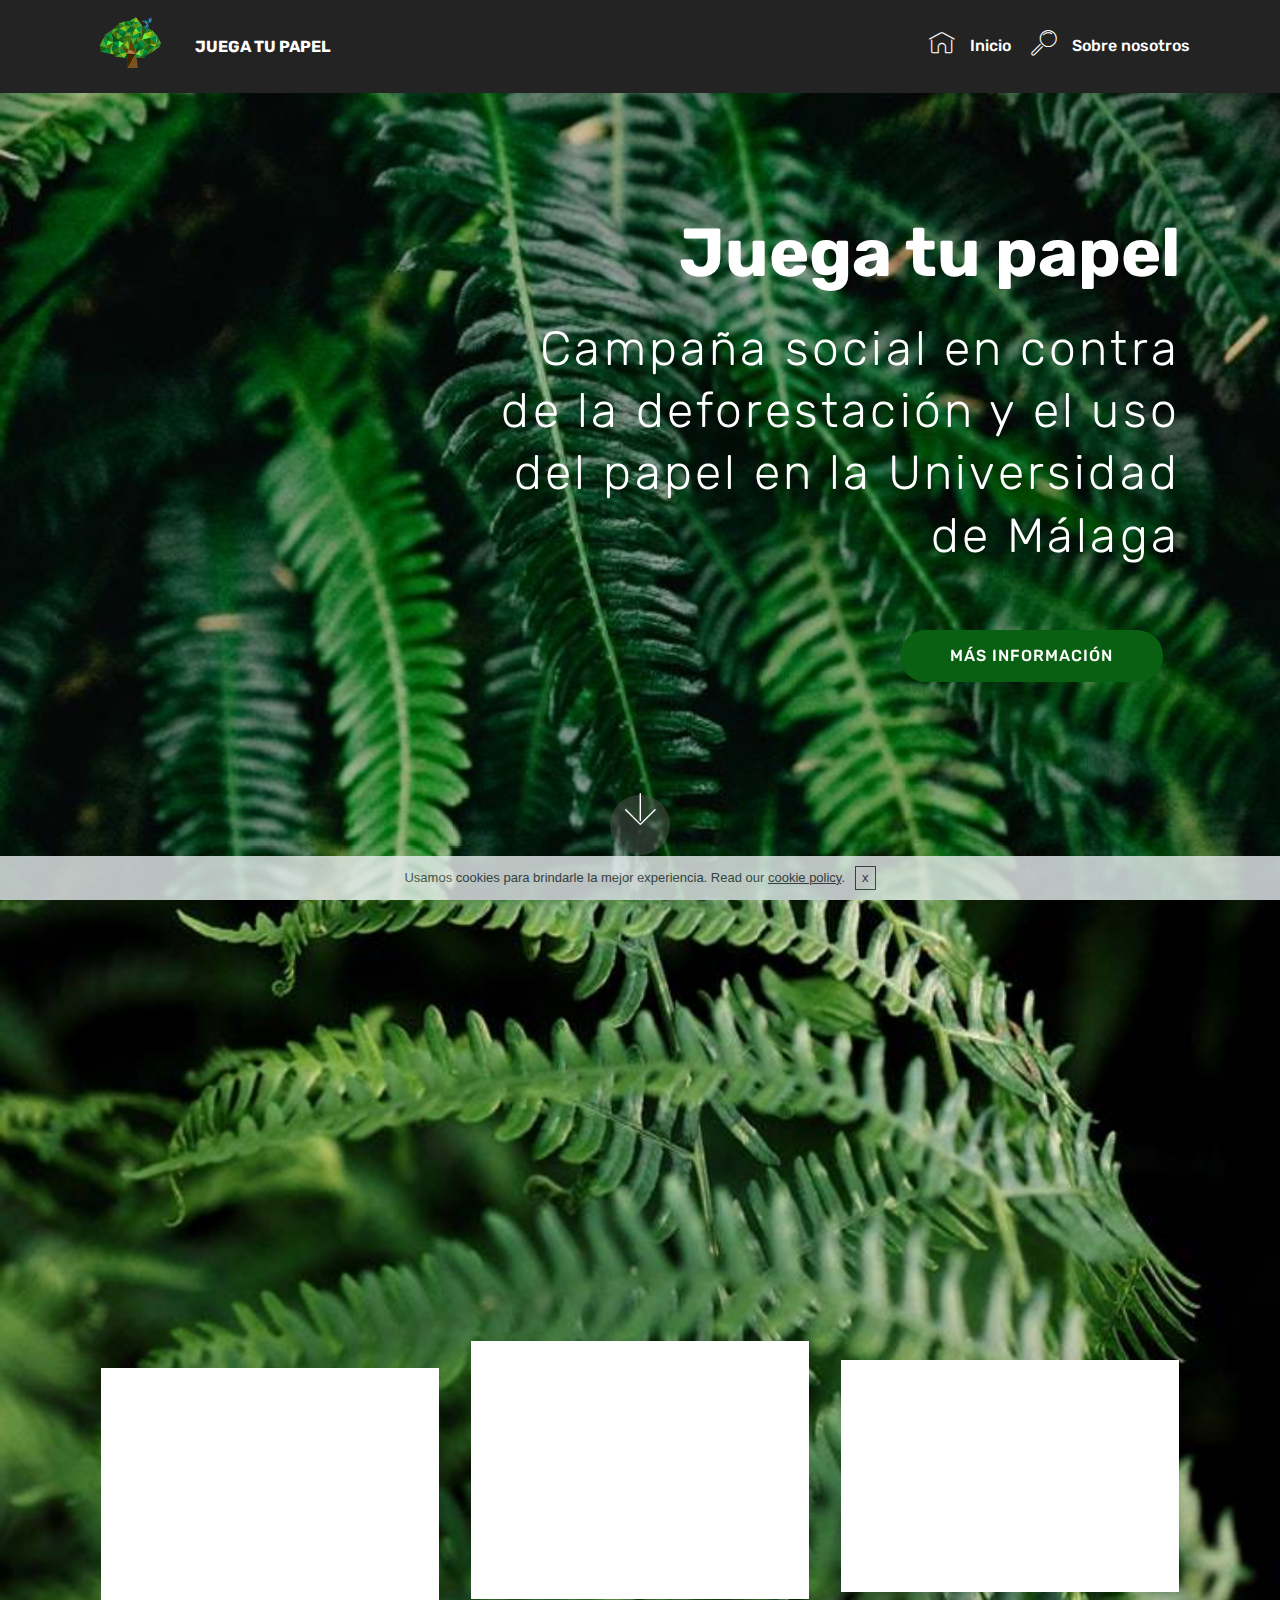
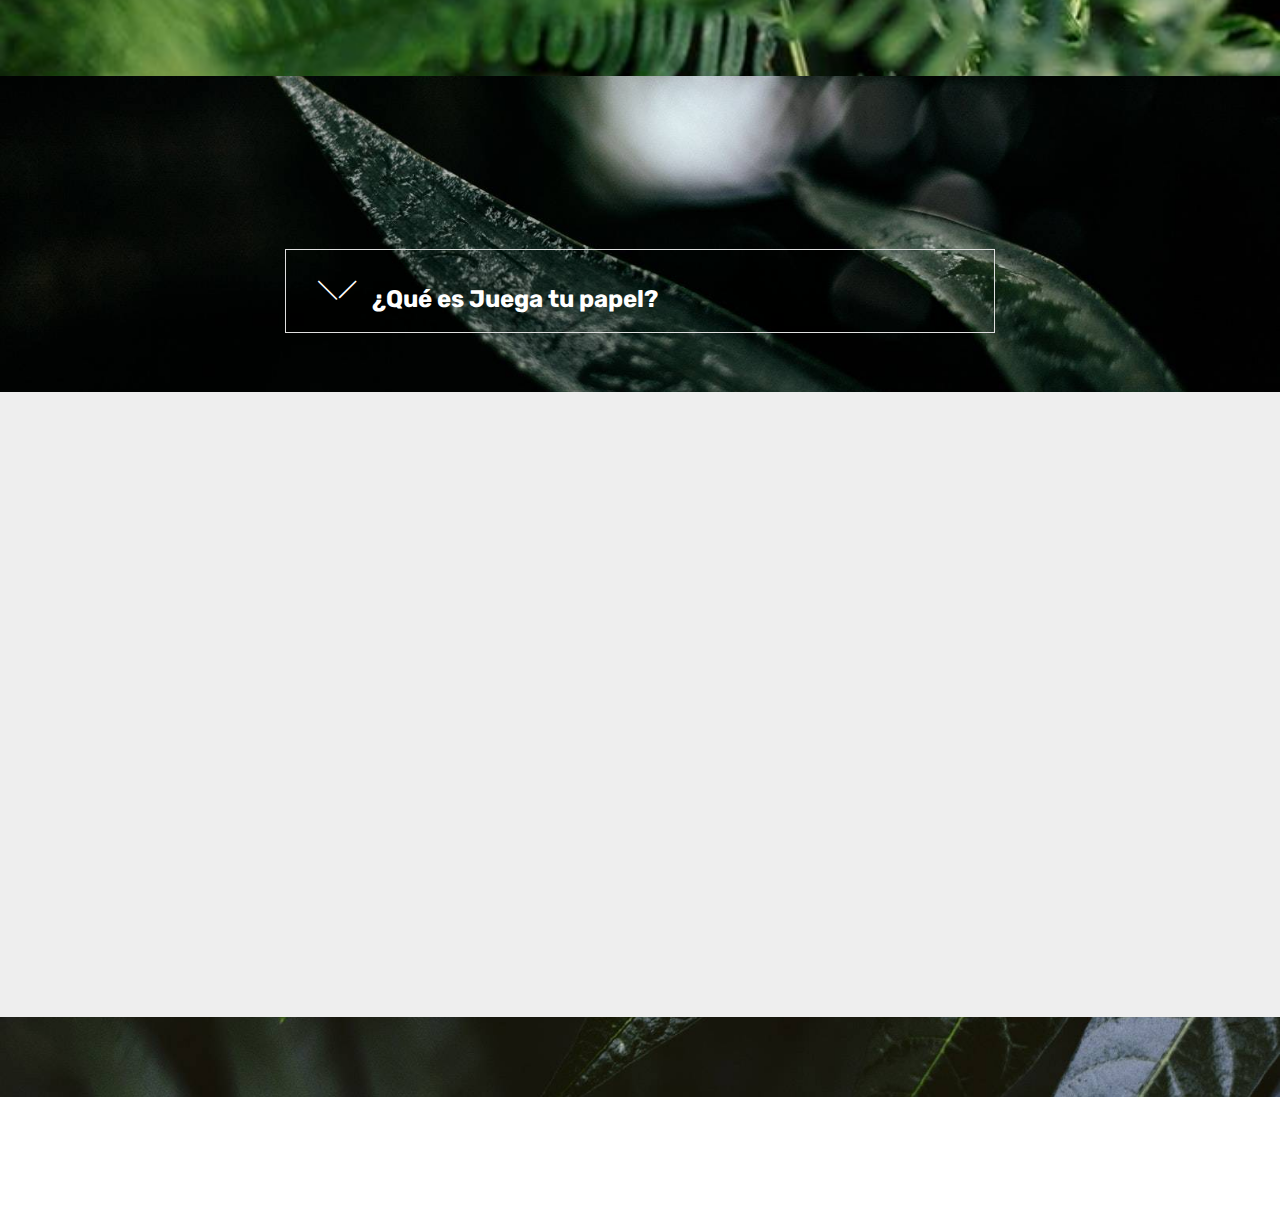
==== commit ba21777b: "create github pages" ====
--- a/juegatupapel.html
+++ b/juegatupapel.html
@@ -41,7 +41,7 @@
 <!-- /Google Analytics -->
 
 
-<section class="menu cid-qzfeSNpDKA" once="menu" id="menu1-n" data-rv-view="51">
+<section class="menu cid-qzfeSNpDKA" once="menu" id="menu1-n" data-rv-view="36">
 
     
 
@@ -79,7 +79,7 @@
     </nav>
 </section>
 
-<section class="engine"><a href="https://mobirise.co/d">free website software</a></section><section class="header10 cid-qzf8g16WIF mbr-fullscreen mbr-parallax-background" id="header10-j" data-rv-view="48">
+<section class="engine"><a href="https://mobirise.co/o">bootstrap buttons</a></section><section class="header10 cid-qzf8g16WIF mbr-fullscreen mbr-parallax-background" id="header10-j" data-rv-view="33">
 
     
 
@@ -92,7 +92,7 @@
                 Juega tu papel</h1>
             <h3 class="mbr-section-subtitle align-right mbr-light pb-3 mbr-fonts-style display-2">Campaña social en contra de la deforestación y el uso del papel en la Universidad de Málaga</h3>
             <p class="mbr-text align-right pb-3 mbr-fonts-style display-5"></p>
-            <div class="mbr-section-btn align-right"><a class="btn btn-md btn-primary display-4" href="juegatupapel.html#features18-o">MÁS INFORMACIÓN</a></div>
+            <div class="mbr-section-btn align-right"><a class="btn btn-md btn-warning display-4" href="juegatupapel.html#features18-o">MÁS INFORMACIÓN</a></div>
         </div>
     </div>
 
@@ -103,7 +103,7 @@
     </div>
 </section>
 
-<section class="features18 popup-btn-cards cid-qzfjo5IA28 mbr-parallax-background" id="features18-o" data-rv-view="53">
+<section class="features18 popup-btn-cards cid-qzfjo5IA28 mbr-parallax-background" id="features18-o" data-rv-view="38">
 
     
 
@@ -134,7 +134,7 @@
                 <div class="card-wrapper">
                     <div class="card-img">
                         <div class="mbr-overlay"></div>
-                        <div class="mbr-section-btn text-center"><a href="index.html#accordion2-y" class="btn btn-warning display-4">
+                        <div class="mbr-section-btn text-center"><a href="#top" class="btn btn-warning display-4" target="_blank">
                                 NUESTRA<br>MISIÓN, VISION Y VALORES<br></a></div>
                         <img src="assets/images/28933259-textura-de-la-corteza-de-rbol-muerto-foto-de-archivo-1300x870.jpg" alt="Mobirise" title="" media-simple="true">
                     </div>
@@ -167,7 +167,7 @@
     </div>
 </section>
 
-<section class="toggle1 cid-qzfAFEqA02" id="toggle1-z" data-rv-view="56">
+<section class="toggle1 cid-qzfAFEqA02" id="toggle1-z" data-rv-view="41">
 
     
 
@@ -182,12 +182,12 @@
                     <div id="bootstrap-toggle" class="toggle-panel accordionStyles tab-content">
                         <div class="card">
                             <div class="card-header" role="tab" id="headingOne">
-                                <a role="button" class="collapsed panel-title text-black" data-toggle="collapse" data-parent="#accordion" data-core="" href="#collapse1_3" aria-expanded="false" aria-controls="collapse1">
+                                <a role="button" class="collapsed panel-title text-black" data-toggle="collapse" data-parent="#accordion" data-core="" href="#collapse1_4" aria-expanded="false" aria-controls="collapse1">
                                     <h4 class="mbr-fonts-style display-5">
                                         <span class="sign mbr-iconfont mbri-arrow-down inactive"></span><strong>¿Qué es Juega tu papel?</strong></h4>
                                 </a>
                             </div>
-                            <div id="collapse1_3" class="panel-collapse noScroll collapse" role="tabpanel" aria-labelledby="headingOne">
+                            <div id="collapse1_4" class="panel-collapse noScroll collapse" role="tabpanel" aria-labelledby="headingOne">
                                 <div class="panel-body p-4">
                                     <p class="mbr-fonts-style panel-text display-7"><strong>Para hablar de un uso responsable del papel, hay que tener en cuenta cuántos son los números de árboles que son deforestados, no solo en España, sino en todo el mundo. Según un artículo de Greenpeace, España se sitúa en el sexto puesto del uso de papel de la Unión Europea, con un total de 132 fábricas de papel y 15 de celulosa. En España se consume una media de 5.858.000 m3 de madera, un total de 1.894.000 toneladas de papel, lo que supuso en ese año un aumento del 8,9% del consumo, respecto al año anterior. La materia prima proviene el 17% de bosques vírgenes, el 54% de bosques secundarios y el 29 % de plantaciones forestales. &nbsp;</strong><br><br><strong>La organización “Juega tu papel” está compuesta por seis alumnos de la Universidad de Málaga. El tema nace de la investigación realizada sobre el uso del papel que existe en España y cuál es el impacto ambiental que genera en la deforestación. Nuestra campaña busca que todos los alumnos y personal docente e investigadores de la Universidad de Málaga, tenga una concienciación sobre la deforestación y el uso del papel de una manera más responsable.</strong><br> </p>
                                 </div>
@@ -204,7 +204,7 @@
         </div>
 </section>
 
-<section class="mbr-section form1 cid-qzfspAYK10 mbr-parallax-background" id="form1-r" data-rv-view="59">
+<section class="mbr-section form1 cid-qzfspAYK10 mbr-parallax-background" id="form1-r" data-rv-view="44">
 
     
 
@@ -222,7 +222,7 @@
             <div class="media-container-column col-lg-8" data-form-type="formoid">
                     <div data-form-alert="" hidden="">¡ Gracias por hacer de este, un mundo mejor !</div>
             
-                    <form class="mbr-form" action="https://mobirise.com/" method="post" data-form-title="Mobirise Form"><input type="hidden" data-form-email="true" value="JOIYq5gfnK726ZgUBtYYjLIfptY7GrKfC6vMylAeTqByUIOonvjRqoQrDj4zved+mIfgJ3vVTE/CmFD1FkrEFeoavOzrCnwdCbk45psvrP2wfR8dYeFrM63vLNVq8ZN7">
+                    <form class="mbr-form" action="https://mobirise.com/" method="post" data-form-title="Mobirise Form"><input type="hidden" data-form-email="true" value="vNOpSsXQOk2STIRGyuDjWQF6rB7x0VkFxKL2Wv0XQH1qSdkJyv4KbM+jrGrVXWbF4FLJHO+lu5ADCJA3RmsFQVu8Zee5XGP0YwyzYJYLROdLbcmfWpXQawkap0HHIWpL">
                         <div class="row row-sm-offset">
                             <div class="col-md-4 multi-horizontal" data-for="name">
                                 <div class="form-group">
@@ -257,14 +257,14 @@
     </div>
 </section>
 
-<section class="mbr-social-feed loading" id="feed-1b" data-facebook="" data-twitter="juega_tupapel" data-google="" data-posts="3" data-youtube="" data-rv-view="29" style="background-image: url(assets/images/mbr-5-1620x1080.jpg); padding-top: 40px; padding-bottom: 40px;">
+<section class="mbr-social-feed loading" id="feed-1b" data-facebook="" data-twitter="juega_tupapel" data-google="" data-posts="3" data-youtube="" data-rv-view="14" style="background-image: url(assets/images/mbr-5-1620x1080.jpg); padding-top: 40px; padding-bottom: 40px;">
     
     <img class="social-feed-container-loading" alt="" src="assets/images/loading.svg">
     <div class="social-feed-container">
     </div>
 </section>
 
-<section once="" class="cid-qCykEDjeM5 mbr-reveal" id="footer7-1c" data-rv-view="62">
+<section once="" class="cid-qCykEDjeM5 mbr-reveal" id="footer7-1c" data-rv-view="47">
 
     
 
--- a/assets/mobirise/css/mbr-additional.css
+++ b/assets/mobirise/css/mbr-additional.css
@@ -138,7 +138,7 @@
   background-color: #82786e !important;
 }
 .bg-warning {
-  background-color: #879a9f !important;
+  background-color: #0a6012 !important;
 }
 .bg-danger {
   background-color: #b1a374 !important;
@@ -225,8 +225,8 @@
 }
 .btn-warning,
 .btn-warning:active {
-  background-color: #879a9f;
-  border-color: #879a9f;
+  background-color: #0a6012;
+  border-color: #0a6012;
   color: #ffffff;
 }
 .btn-warning:hover,
@@ -234,14 +234,14 @@
 .btn-warning.focus,
 .btn-warning.active {
   color: #ffffff;
-  background-color: #617479;
-  border-color: #617479;
+  background-color: #031b05;
+  border-color: #031b05;
 }
 .btn-warning.disabled,
 .btn-warning:disabled {
   color: #ffffff !important;
-  background-color: #617479 !important;
-  border-color: #617479 !important;
+  background-color: #031b05 !important;
+  border-color: #031b05 !important;
 }
 .btn-danger,
 .btn-danger:active {
@@ -389,22 +389,22 @@
 .btn-warning-outline,
 .btn-warning-outline:active {
   background: none;
-  border-color: #55666b;
-  color: #55666b;
+  border-color: #000401;
+  color: #000401;
 }
 .btn-warning-outline:hover,
 .btn-warning-outline:focus,
 .btn-warning-outline.focus,
 .btn-warning-outline.active {
   color: #ffffff;
-  background-color: #879a9f;
-  border-color: #879a9f;
+  background-color: #0a6012;
+  border-color: #0a6012;
 }
 .btn-warning-outline.disabled,
 .btn-warning-outline:disabled {
   color: #ffffff !important;
-  background-color: #879a9f !important;
-  border-color: #879a9f !important;
+  background-color: #0a6012 !important;
+  border-color: #0a6012 !important;
 }
 .btn-danger-outline,
 .btn-danger-outline:active {
@@ -473,7 +473,7 @@
   color: #82786e !important;
 }
 .text-warning {
-  color: #879a9f !important;
+  color: #0a6012 !important;
 }
 .text-danger {
   color: #b1a374 !important;
@@ -502,7 +502,7 @@
 }
 a.text-warning:hover,
 a.text-warning:focus {
-  color: #55666b !important;
+  color: #000401 !important;
 }
 a.text-danger:hover,
 a.text-danger:focus {
@@ -523,7 +523,7 @@
   background-color: #82786e;
 }
 .alert-warning {
-  background-color: #879a9f;
+  background-color: #0a6012;
 }
 .alert-danger {
   background-color: #b1a374;
@@ -572,7 +572,7 @@
 }
 .mbr-plan-header.bg-warning .mbr-plan-subtitle,
 .mbr-plan-header.bg-warning .mbr-plan-price-desc {
-  color: #ced6d8;
+  color: #16d328;
 }
 .mbr-plan-header.bg-danger .mbr-plan-subtitle,
 .mbr-plan-header.bg-danger .mbr-plan-price-desc {
